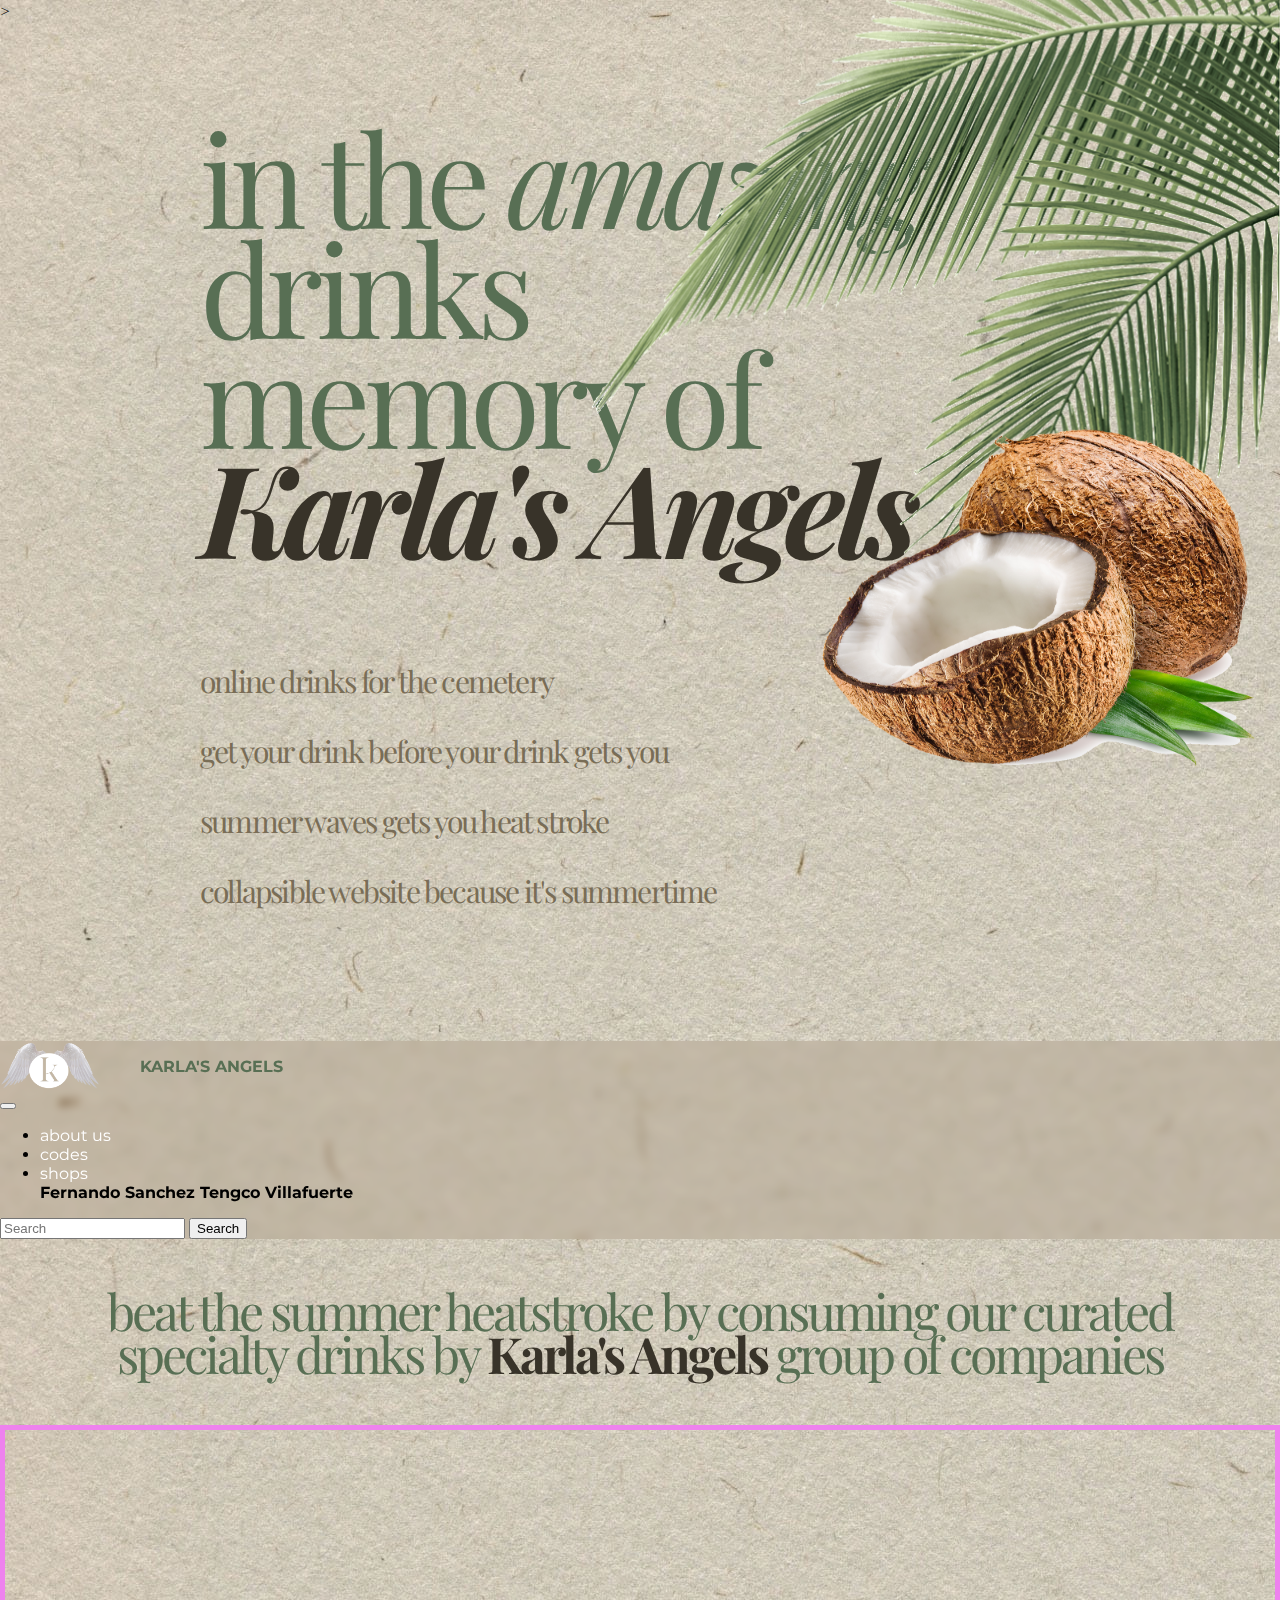
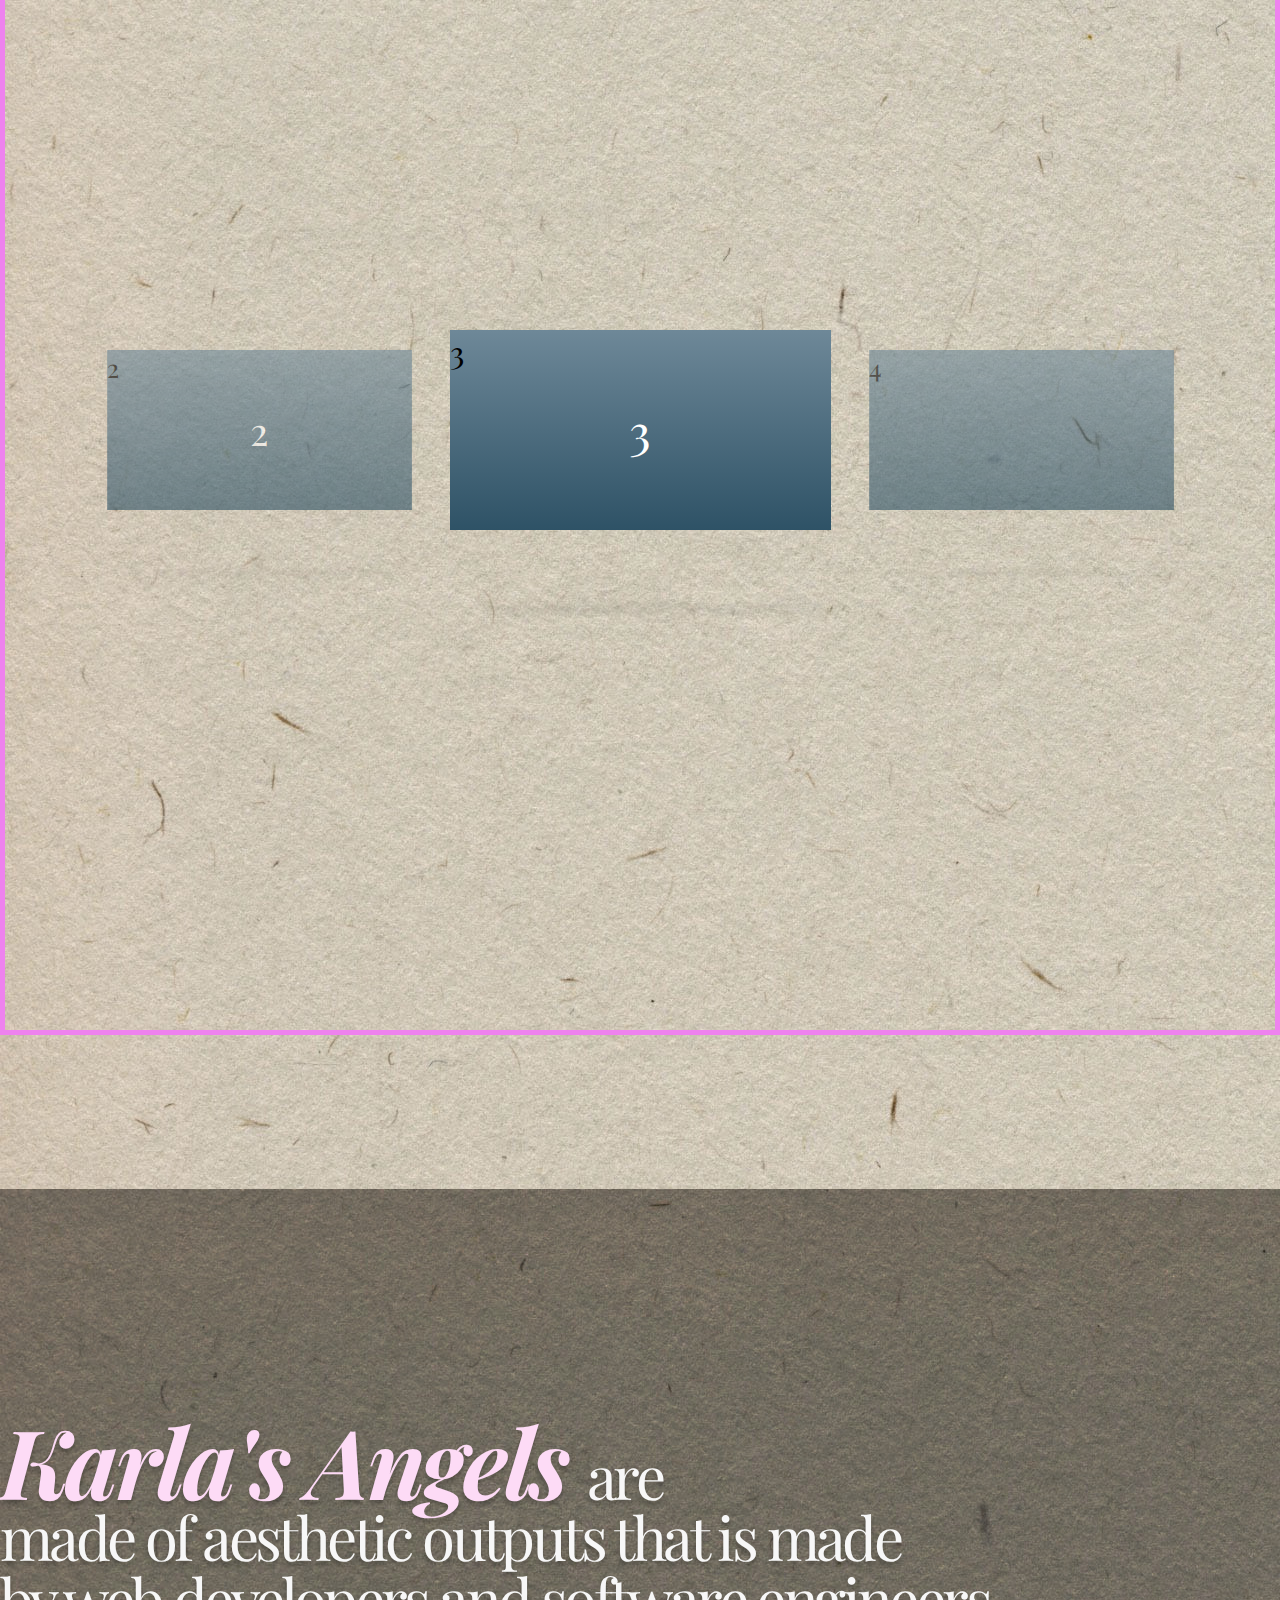
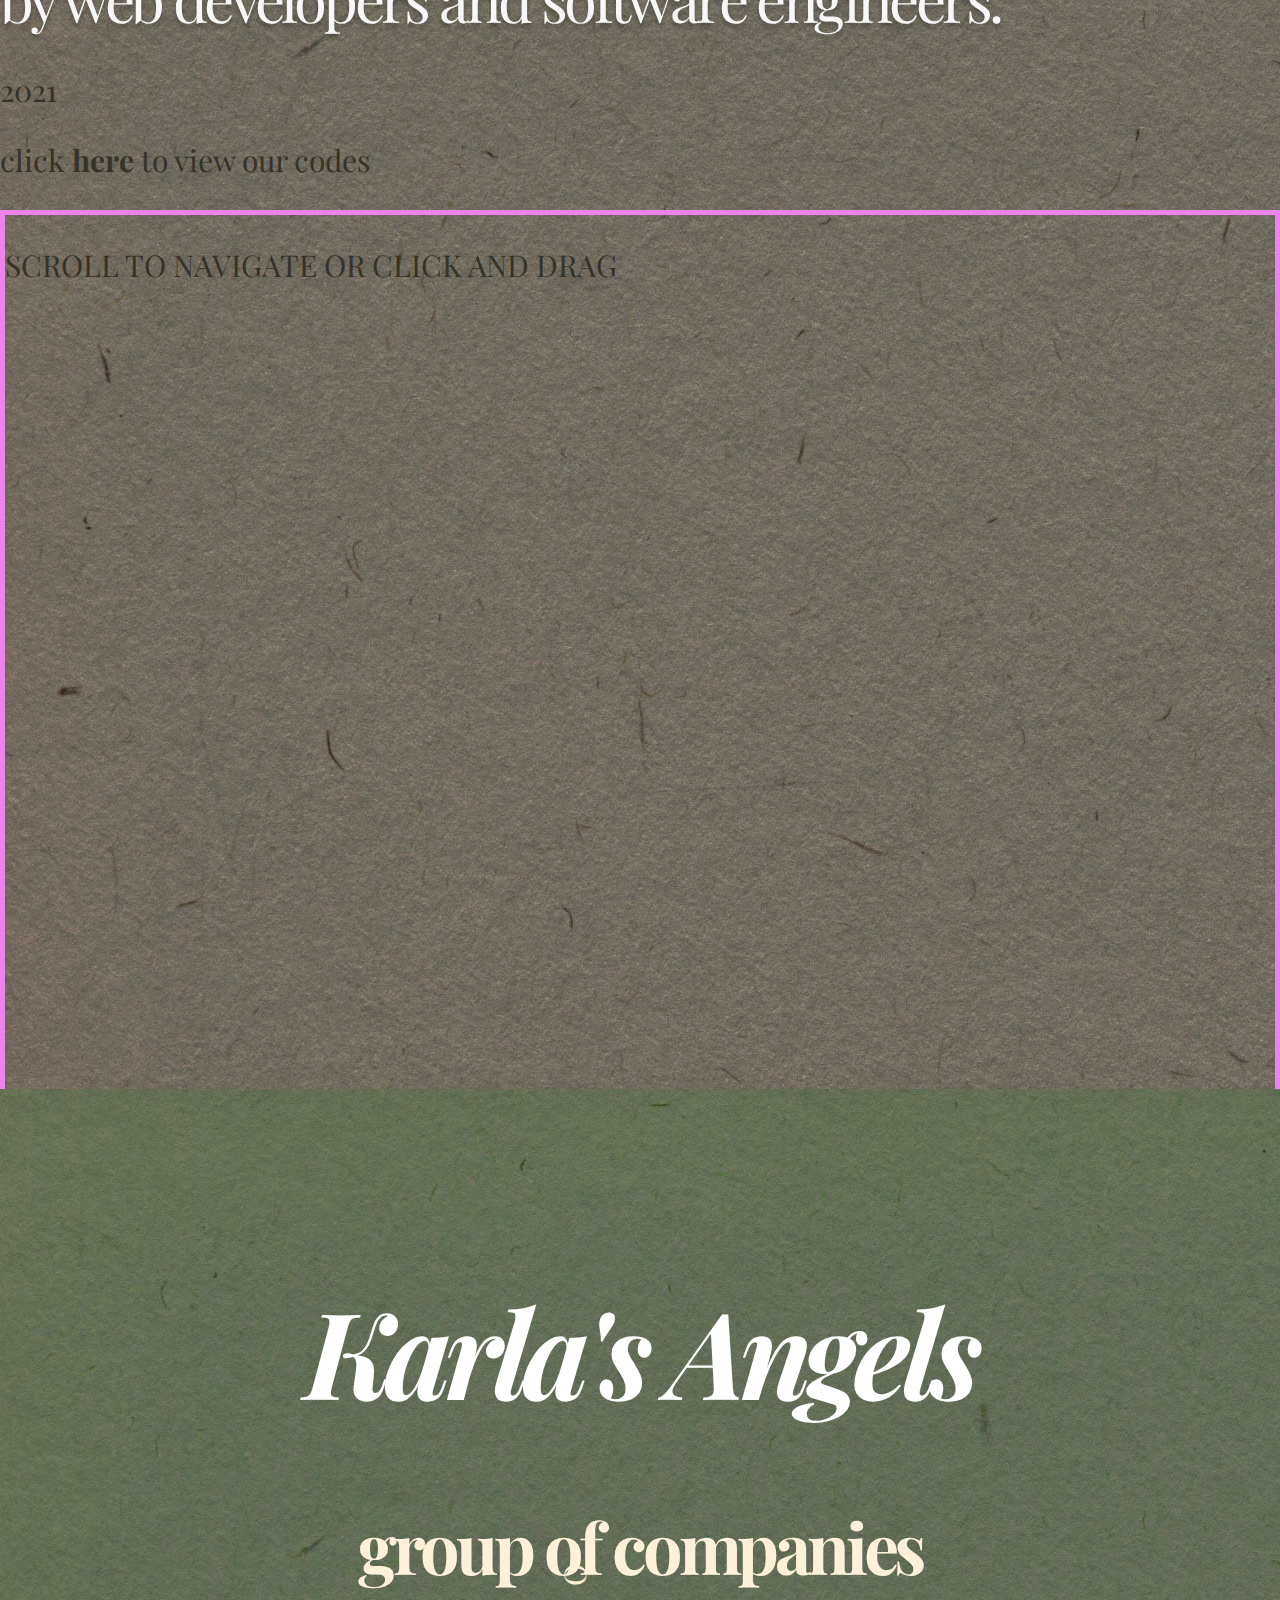
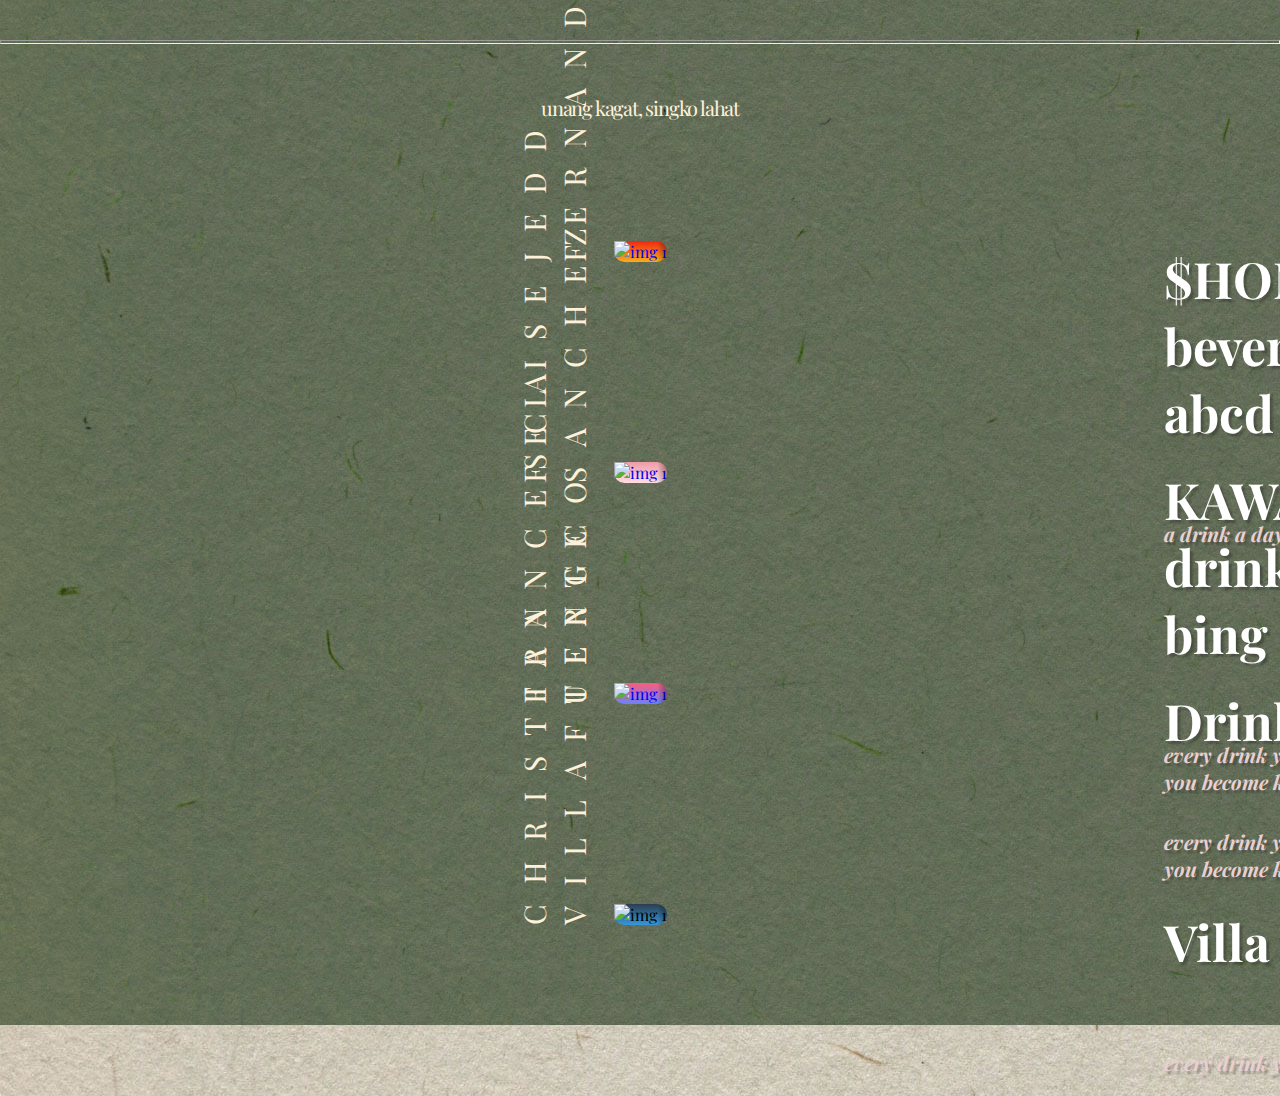
==== index.html @ 697bef5c "changed index title" ====
<!DOCTYPE html>
<html>

<head>
    <title>Karla's Angels Home</title>

    <!-- bootstrap -->
    <link href="https://cdn.jsdelivr.net/npm/bootstrap@5.1.3/dist/css/bootstrap.min.css" rel="stylesheet" integrity="sha384-1BmE4kWBq78iYhFldvKuhfTAU6auU8tT94WrHftjDbrCEXSU1oBoqyl2QvZ6jIW3" crossorigin="anonymous">
    <script src="https://cdn.jsdelivr.net/npm/bootstrap@5.1.3/dist/js/bootstrap.bundle.min.js" integrity="sha384-ka7Sk0Gln4gmtz2MlQnikT1wXgYsOg+OMhuP+IlRH9sENBO0LRn5q+8nbTov4+1p" crossorigin="anonymous"></script>

    <!-- CSS only -->
    <link type="text/css" rel="stylesheet" href="./source-codes/global.css">
    <!-- TYPEFACE API -->

    <!-- arapey  -->
    <link rel="preconnect" href="https://fonts.googleapis.com">
    <link rel="preconnect" href="https://fonts.gstatic.com" crossorigin>
    <link href="https://fonts.googleapis.com/css2?family=Arapey&display=swap" rel="stylesheet">
    <!-- end of arapey front -->

    <!-- start of playfair  -->
    <link href="https://fonts.googleapis.com/css2?family=Playfair+Display:ital,wght@0,400;1,700&display=swap" rel="stylesheet">
    <link rel="preconnect" href="https://fonts.googleapis.com">
    <link rel="preconnect" href="https://fonts.gstatic.com" crossorigin>
    <link href="https://fonts.googleapis.com/css2?family=Playfair+Display&display=swap" rel="stylesheet">
    <!-- end of playfair  -->

    <!-- start montserrat -->
    <link rel="preconnect" href="https://fonts.googleapis.com">
    <link rel="preconnect" href="https://fonts.gstatic.com" crossorigin>
    <link href="https://fonts.googleapis.com/css2?family=Montserrat:wght@100;700&display=swap" rel="stylesheet">
    <!-- end of po montserrat -->

    <script src="https://code.jquery.com/jquery-1.9.1.min.js"></script>
    </script>

    ></script>
</head>

<body>


    <div class="divHeaderContainer">
        <!-- start of container1 -->
        <div class="divHeader">

            <div class="headerTextContainer">
                <h1 class="drinksTitle">in the <i>amazing</i> <br /> drinks memory of <br /> <span class="headerTop"><i>Karla&apos;s Angels</i></span></h1>
                <div class="headerText">
                    <!-- <p>2021</p> -->
                    <p>online drinks for the cemetery</p>
                    <p>get your drink before your drink gets you</p>
                    <p>summer waves gets you heat stroke</p>
                    <p>collapsible website because it&apos;s summertime</p>
                </div>
            </div>
            <div>
                <img class="leaves" src="/images/Leaves.png">
                <img class="coconut" src="/images/Coconut.png">
            </div>
            <!-- <div class="headerText">
          <p>2021</p>
          <p>online drinks for the cemetery</p>
          <p>get your drink before your drink gets you</p>
          <p>summer waves gets you heat stroke</p>
          <p>collapsible website because it's summertime</p>
        </div> -->
        </div>
        <!-- <script src="/sourceCodes/index.js"></script> -->
    </div>
    <!-- end of container1 -->

    <!-- START navigation bar -->
    <!-- <div class="navBar">
      <span >
        <img class="imageHeader" src="/images/final-logo.png"></img>
      </span>
        <ul>
          <li><a><strong>KARLA&apos;S ANGELS</strong></a></li>
          <li><a>about us</a></li>
          <li><a>codes</a></li>
          <li><a>shops</a></li>
        </ul>
    </div> -->
    <!-- end of nav bar -->


    <!-- BOOTSTRAP NAV BAR -->

    <nav class="navbar navbar-expand-lg sticky text-primary px-5">
        <div class="container">
            <a class="navbar-brand fontBold" href="#home">
                <img width="100px" height="50px" alt="Responsive image" src="./images/final-logo.png" />
                <span class="currentNavItem">KARLA&apos;S ANGELS</span>
            </a>
            <button class="navbar-toggler" type="button" data-bs-toggle="collapse" data-bs-target="#navbarColor03" aria-controls="navbarColor03" aria-expanded="false" aria-label="Toggle navigation">
      <span class="navbar-toggler-icon"></span>
    </button>

            <div class="collapse navbar-collapse" id="navbarColor03">
                <ul class="navbar-nav me-auto">
                    <li class="nav-item">
                        <a class="nav-link" href="/source-codes/about.html" target="_blank">
            about us
          </a>
                    </li>
                    <li class="nav-item">
                        <a class="nav-link" href="/source-codes/codes.html" target="_blank">
            codes
          </a>
                    </li>
                    <!-- <li class="nav-item">
          <a class="nav-link" href="#codes">shop</a>
        </li> -->
                    <li class="nav-item dropdown">
                        <a class="nav-link dropdown-toggle" data-bs-toggle="dropdown" role="button" aria-haspopup="true" aria-expanded="false">
              shops
          </a>
                        <div class="dropdown-menu">
                            <a class="dropdown-item" href="#MP07-fernando">
              Fernando
            </a>
                            <a class="dropdown-item" href="#MP07-sanchez">
              Sanchez
            </a>
                            <a class="dropdown-item" href="#MP07-tengco">
              Tengco
            </a>
                            <a class="dropdown-item" href="#MP07-villafuerte">
              Villafuerte
            </a>
                    </li>
                </ul>
                <form class="d-flex">
                    <input class="form-control me-sm-2" type="text" placeholder="Search">
                    <button class="btn btn-secondary my-2 my-sm-0" type="submit">Search</button>
                </form>
                </div>
            </div>
    </nav>


    <!-- END OF BOOTSTRAP -->

    <!-- start of 2nd container -->
    <div class="cardDrinkContainer">
        <span class="cardDrinkContainerText m-5">
      <p>
        beat the summer heatstroke by consuming our curated <br/> specialty drinks by
        <span class="headerTop">Karla&apos;s Angels</span> group of companies
        </p>
        </span>



        <div class="cardDrinkOuter">
            <div class="cardDrink">

                <!-- start of card 1 -->
                <div class="cardDrinkHolder">1</div>
                <!-- start of card 2 -->
                <div class="cardDrinkHolder"> 2</div>
                <!-- start of card 3 -->
                <div class="cardDrinkHolder"> 3</div>
                <!-- start of card 4 -->
                <div class="cardDrinkHolder">4</div>
                <!-- start of card 5 -->
                <div class="cardDrinkHolder">5</div>

            </div>
        </div>

    </div>
    <script>
        $num = $(".cardDrinkHolder").length;
        $even = $num / 2;
        $odd = ($num + 1) / 2;
        $initial = 0;
        if ($num % 2 == 0) {
            $(".cardDrinkHolder:nth-child(" + $even + ")").addClass("active");
            $(".cardDrinkHolder:nth-child(" + $even + ")")
                .prev()
                .addClass("prev");
            $(".cardDrinkHolder:nth-child(" + $even + ")")
                .next()
                .addClass("next");
        } else {
            $(".cardDrinkHolder:nth-child(" + $odd + ")").addClass("active");
            $(".cardDrinkHolder:nth-child(" + $odd + ")")
                .prev()
                .addClass("prev");
            $(".cardDrinkHolder:nth-child(" + $odd + ")")
                .next()
                .addClass("next");
        }

        $(".cardDrinkHolder").click(function() {


            $slide = window.innerWidth * .25;

            if ($(this).hasClass("next")) {
                $(".cardDrink").addClass("transition")
                $(".cardDrink")
                    .stop(false, true)
                    .css('transform', 'translateX(' + "-=" + 30 + '%')
                    // $(".cardDrink").removeClass("transition")
                    // $(".cardDrink").css('transform','translateX(0px)')
                    // .animate({ left: "-=" + "30%" });
            } else if ($(this).hasClass("prev")) {
                $(".cardDrink")
                    .stop(false, true)
                    .css('transform', 'translateX(' + "+=" + 30 + '%')
                    // .animate({ left: "+=" + "30%" });
            }

            $(this).removeClass("prev next");
            $(this).siblings().removeClass("prev active next");

            $(this).addClass("active");
            // $(this).prev().prev().addClass("excluded");
            $(this).prev().addClass("prev");
            // $(this).prev().removeClass("excluded")
            $(this).next().addClass("next");
            // $(this).next().removeClass("excluded");
            // $(this).next().next().addClass("excluded");


        });

        // Keyboard nav
        $("html body").keydown(function(e) {
            if (e.keyCode == 37) {
                // left
                $(".active").prev().trigger("click");
            } else if (e.keyCode == 39) {
                // right
                $(".active").next().trigger("click");
            }
        });
    </script>
    <!-- end of 2nd container -->

    <!-- start of 3rd container -->
    <div class="cardCodeContainer">
        <div class="container" id="cardCodeContainerText">
            <h1><span class="cardCodeContainerTitle">Karla&apos;s Angels </span> are <br /> made of aesthetic outputs that is made <br/>by web developers and software engineers.</h1>
            <p>2021
                <p>
                    <span class="cardCodeContainerSubText">
          <p>click <span><a href="/source-codes/codePage.html" class="fontBold"> here </a><span> to view our codes</p>
          </span>
        </div>

        <div class="cardCode">
            <!-- start of 1 -->
            <div class="cardCodeHolder"></div>
            <!-- start of 2 -->
            <div class="cardCodeHolder"></div>
            <!-- start of 3 -->
            <div class="cardCodeHolder"></div>
            <!-- start of 4 -->
            <div class="cardCodeHolder"></div>
            <!-- start of 5 -->
            <div class="cardCodeHolder"></div>
            <!-- start of 6 -->
            <div class="cardCodeHolder"></div>
            <!-- start of 7 -->
            <div class="cardCodeHolder"></div>

            <p>SCROLL TO NAVIGATE OR CLICK AND DRAG
            </p>

        </div>


    </div>
    <!-- end of 3rd container -->

    <!-- start of 4th container -->
    <div class="shopCardContainer">
        <!-- start of card header -->
        <div class="shopCardHeader">

            <span class="shopCardHeaderText">

          <h1>Karla&apos;s Angels</h1>
          <h2>group of companies</h2>
        </span>
            <!-- line -->
            <hr class="shopCardHeaderHR" />
            <p> unang kagat, singko lahat</p>
        </div>
        <!-- end of card header -->
        <div class="shopCards">
            <!-- start of card 1 -->
            <div class="shopCardHolder" id="MP07-fernando">
                <div class="shopCardHolderContent">
                    <div class="shopCardHolderTextRight">
                        <span>
                  $HON&apos;s <br>
                  beverages <br>
                  abcd
                </span>
                        <hr>
                        <p class="shopCardHolderSubText">a drink a day, keeps singko away</p>
                    </div>
                    <div class="shopCardHolderTextLeft">
                        <span>JEDD</span>
                        <span>FERNANDO</span>
                    </div>
                    <a href="/source-codes/machine-problems/FERNANDO-MP07/Main.html" target="_blank">
                        <div class="shopCardImageGradientOverlay"></div>
                        <div class="shopCardImageBackground jeddGradient"></div>
                        <!-- changeable pics per refresh -->
                        <img src="https://avatars.dicebear.com/api/micah/5864144303.svg" height="600" width="600" alt="img 1">
                    </a>
                </div>
            </div>
            <!-- end of card 1 -->
            <!-- start of card 2 -->
            <div class="shopCardHolder" id="MP07-sanchez">
                <div class="shopCardHolderContent">
                    <div class="shopCardHolderTextRight">
                        <span>
                  KAWAII uwu <br>
                  drink shop <br>
                  bing bong
                </span>
                        <hr>
                        <p class="shopCardHolderSubText">every drink you buy, <br /> you become kawaii</p>
                    </div>
                    <div class="shopCardHolderTextLeft">
                        <span>FELISE</span>
                        <span>SANCHEZ</span>
                    </div>
                    <a href="/source-codes/machine-problems/SANCHEZ-MP07" target="_blank">
                        <div class="shopCardImageGradientOverlay"></div>
                        <div class="shopCardImageBackground lizGradient"></div>
                        <img src="https://avatars.dicebear.com/api/micah/2393277977.svg" height="600" width="600" alt="img 1">
                    </a>
                </div>
            </div>
            <!-- end of card 2 -->
            <!-- start of card 3 -->
            <div class="shopCardHolder" id="MP07-tengco">
                <div class="shopCardHolderContent">
                    <div class="shopCardHolderTextRight">
                        <span>
                  Drinkable
                </span>
                        <hr>
                        <p class="shopCardHolderSubText">every drink you buy, <br/> you become kawaii</p>
                    </div>
                    <div class="shopCardHolderTextLeft">
                        <span>FRANCESCA</span>
                        <span>TENGCO</span>
                    </div>
                    <a href="/source-codes/machine-problems/TENGCO-MP07/Home.html" target="_blank">
                        <div class="shopCardImageGradientOverlay"></div>
                        <div class="shopCardImageBackground francescaGradient"></div>
                        <img src="https://avatars.dicebear.com/api/micah/2881014372.svg" height="600" width="600" alt="img 1">
                    </a>
                    </a>
                </div>
            </div>
            <!-- end of card 3 -->
            <!-- start of card 4 -->
            <div class="shopCardHolder" id="MP07-villafuerte">
                <div class="shopCardHolderContent">
                    <div class="shopCardHolderTextRight">
                        <span>
                  Villa Fuerte
                </span>
                        <hr>
                        <p class="shopCardHolderSubText">every drink you buy, you become kawaii</p>
                    </div>
                    <div class="shopCardHolderTextLeft">
                        <span>CHRISTIAN</span>
                        <span>VILLAFUERTE</span>
                    </div>
                    <div class="shopCardImageGradientOverlay"></div>
                    <div class="shopCardImageBackground christianGradient"></div>
                    <img src="https://avatars.dicebear.com/api/micah/8399827362.svg" height="600" width="600" alt="img 1">
                </div>
            </div>
            <!-- end of card 4 -->
        </div>
        <!-- end of 4th container -->
    </div>

    <!-- <div>
      testtestetstetstestetst 
      Lorem ipsum dolor sit amet consectetur adipisicing elit. Rerum maxime iste id assumenda non perferendis sapiente. Expedita corrupti maxime autem nesciunt soluta, iusto, dolorem voluptatem modi, impedit aspernatur eum rem.
      <br/>
      <br/>
      <br/>
      <br/>
      <br/>
      <br/>
      <br/>
      <br/>
      <br/>
      <br/>
      <br/>
      <br/>
      <br/>
      <br/>
      <br/>
      <br/>
      <br/>
      <br/>
      <br/>
      <br/>
      <br/>
      <br/>
      <br/>
      <br/>
      <br/>
      <br/>
      <br/>
      <br/>
      <br/>
      <br/>
      <br/>
      <br/>
      <br/>
      <br/>
      <br/>
      <br/>
      <br/>
      <br/>
    Lorem ipsum dolor sit, amet consectetur adipisicing elit. Obcaecati sunt necessitatibus, eum earum voluptatem enim facere quas velit maiores, aperiam sapiente non asperiores atque! Numquam velit aut quod excepturi consequuntur!
    </div> -->



</body>

</html>
---- source-codes/global.css ----
/*  use these colors instead */
:root {
  --pastel-rose: #e9cfcf;
  --off-white: #fef1d9;
  --olive-green-50: #c9d1c8;
  --olive-green-100: #94a591;
  --olive-green-200: #586f54;
  --warm-brown-100: #9d8d70;
  --warm-brown-200: #796d56;
  --warm-brown-900: #383329;
  --text-default: #1f1f1f;
}

.fontBold {
  font-weight: bolder;
}

.divHeader {
  font-family: "Playfair Display";
  /* display: grid;
  grid-template-columns: 1fr 700px;
  margin: 0px;
  /* padding-left: 200px;  */
  width: 100%;
  display: grid;
  grid-template-columns: 1.5fr 0.5fr;
  /* grid-template-rows: 1.5fr 1fr 1fr; */
  gap: 0px 0px;
  justify-content: stretch;
}

.headerText {
  color: var(--warm-brown-200);
  margin: 100px 0px 0px 200px;
  font-size: 30px;
  letter-spacing: -0.06em;
}

h1 {
  font-weight: normal;
}

body {
  font-family: "Playfair Display", serif;
  background-image: url(../images/beigeGray.jpg);
  margin: 0px;
  overflow-x: hidden;
}

.headerTop {
  font-weight: bold;
  color: var(--warm-brown-900);
}

.leaves {
  /*position: ; */
  position: absolute;
  width: auto;
  height: 840px;
  margin: 0%;
  top: -80px;
  right: 0px;
  background-blend-mode: multiply;
}

.coconut {
  position: absolute;
  width: 500px;
  height: 400px;
  left: 800px;
  top: 400px;
}

.drinksTitle {
  /* position: absolute; */
  align-content: right;
  font-family: "Playfair Display";
  font-size: 128px;
  font-weight: thin !important;
  line-height: 86.5%;
  letter-spacing: -0.06em;
  color: var(--olive-green-200);
  margin-top: 100px;
  padding-left: 200px;
}

.divHeaderContainer {
  margin-bottom: 100px;
}

/* NAVIGATION BAR */
.navbar>ul {
  text-decoration: none;
  display: flex;
  justify-content: space-between;
  list-style-type: none;
  gap: 30px;
  margin-bottom: 200px;
  font-weight: normal;
  flex-direction: row;
}

.navbar {
  font-family: "Montserrat", sans-serif !important;
  font-weight: normal;
  position: sticky;
  top: 0px;
  z-index: 10;
  backdrop-filter: blur(4px);
}

.navbar::before {
  content: "";
  position: absolute;
  z-index: -10;
  top: 0;
  left: 0;
  right: 0;
  bottom: 0;
  background-color: #a08c74;
  opacity: 30%;
}

.navbar li {
  z-index: 100 !important;
  font-family: "Montserrat", sans-serif !important;
  font-weight: thin;
}

.navbar li a {
  color: white !important;
}

.navBarContent {
  z-index: 9999;
  text-decoration: none;
  display: flex;
  flex-direction: row;
  color: white !important;
  justify-content: space-between;
  list-style-type: none;
  gap: 30px;
  /* padding: 0% 500px; */
}

/* Dropdown text color */
.dropdown-menu .dropdown-item {
  font-weight: bold;
  color: black !important;
}

.dropdown-menu .dropdown-item:hover {
  background-color: var(--olive-green-100);
}

.container a {
  color: white;
}

/* Start of Main page card drinks css */

/* End of Main page card drinks css */

/* Start of Main page card code css */
.cardCodeContainer {
  background-image: url(../images/beigeDarkGray.jpg);
  height: auto;
}

.cardCodeContainer h1 {
  font-family: "Playfair Display";
  font-size: 60px;
  line-height: 103.5%;
  letter-spacing: -0.06em;
  color: #f7f7f7;
  text-shadow: 0px 4px 4px rgba(0, 0, 0, 0.25);
}

.cardCodeContainerTitle {
  font-style: italic;
  font-weight: 700;
  font-size: 96px;
  color: #fddbf6;
}

#cardCodeContainerText {
  padding-top: 200px;
}


.cardCodeContainer p {
  color: var(--warm-brown-900);
  font-size: 30px;
  text-decoration: none;
  text-align: left;
}

.cardCodeContainer {
  height: 1500px;
}

.cardCodeContainer a {
  color: inherit;
}

a:link {
  text-decoration: none;
}

a:visited {
  text-decoration: none;
}

a:hover {
  text-decoration: none;
}

a:active {
  text-decoration: none;
}

.cardCode {
  height: 900px;
  border: 5px solid violet;
  /* temporary */
}

/* (4th container) Start of Main page shop card css */
.shopCardContainer {
  background-image: url(../images/bgMossGreen.jpg);
  /* border: 5px solid violet; */
}

.shopCards {
  /* border: 5px solid violet; */
}

/* (4th container) End of Main page shop card css */
.shopCardContainer {
  padding-top: 100px;
}

.shopCardHeaderText h1 {
  font-family: "Playfair Display";
  font-style: italic;
  font-weight: 700;
  font-size: 120px;
  text-align: center;
  letter-spacing: -0.06em;
  color: white;
}

.shopCardHeaderText h2 {
  text-align: center;
  color: var(--off-white);
  font-size: 70px;
  letter-spacing: -0.06em;
  line-height: 103.5%;
}

.shopCardHeader p {
  text-align: center;
  color: var(--off-white);
  font-size: 20px;
  margin-top: 30px;
  letter-spacing: -0.06em;
}

/* EXPERIMENTS */
.cardDrinkContainer {
  /* border: 5px solid violet; */
  height: 1500px;
  /* temporary */
}

.cardDrinkContainerText {
  text-align: center;
  font-size: 50px;
  letter-spacing: -0.06em;
  color: var(--olive-green-200);
  line-height: 86.5%;
}

.cardDrinkOuter {
  border: 5px solid violet;
}

.cardDrink {
  display: flex;
  align-items: center;
  justify-content: center;
  position: relative;
  font-size: 2em;
  /* temporary */
  /* temporary */
  position: relative;
  width: 100%;
  height: 1200px;
}

.cardDrink .cardDrinkHolder {
  flex: 0 0 30%;
  height: 200px;
  width: 200px;
  position: relative;
  z-index: 1;
  -webkit-transform: scale(0.6) translateY(-2rem);
  transform: scale(0.6) translateY(-2rem);
  opacity: 0;
  cursor: pointer;
  pointer-events: none;
  background: #2e5266;
  background: linear-gradient(to top, #2e5266, #6e8898);
  transition: 1s;
}

.cardDrink .cardDrinkHolder:after {
  content: "";
  position: absolute;
  height: 2px;
  width: 100%;
  border-radius: 100%;
  background-color: rgba(0, 0, 0, 0.3);
  bottom: -5rem;
  -webkit-filter: blur(4px);
  filter: blur(4px);
}

.cardDrink .cardDrinkHolder.active {
  z-index: 3;
  -webkit-transform: scale(1) translateY(0) translateX(0);
  transform: scale(1) translateY(0) translateX(0);
  opacity: 1;
  pointer-events: auto;
  transition: 1s;
}

.transition {
  transition: 0.7s;
}

.cardDrink .cardDrinkHolder.prev,
.cardDrink .cardDrinkHolder.next {
  z-index: 2;
  -webkit-transform: scale(0.8) translateY(0) translateX(0);
  transform: scale(0.8) translateY(0) translateX(0);
  opacity: 0.6;
  pointer-events: auto;
  transition: 1s;
}

.cardDrink .cardDrinkHolder:nth-child(0):before {
  content: "0";
  position: absolute;
  top: 50%;
  left: 50%;
  -webkit-transform: translateX(-50%) translateY(-50%);
  transform: translateX(-50%) translateY(-50%);
  font-size: 3rem;
  font-weight: 300;
  color: #fff;
}

.cardDrink .cardDrinkHolder:nth-child(1):before {
  content: "1";
  position: absolute;
  top: 50%;
  left: 50%;
  -webkit-transform: translateX(-50%) translateY(-50%);
  transform: translateX(-50%) translateY(-50%);
  font-size: 3rem;
  font-weight: 300;
  color: #fff;
}

.cardDrink .cardDrinkHolder:nth-child(2):before {
  content: "2";
  position: absolute;
  top: 50%;
  left: 50%;
  -webkit-transform: translateX(-50%) translateY(-50%);
  transform: translateX(-50%) translateY(-50%);
  font-size: 3rem;
  font-weight: 300;
  color: #fff;
}

.cardDrink .cardDrinkHolder:nth-child(3):before {
  content: "3";
  position: absolute;
  top: 50%;
  left: 50%;
  -webkit-transform: translateX(-50%) translateY(-50%);
  transform: translateX(-50%) translateY(-50%);
  font-size: 3rem;
  font-weight: 300;
  color: #fff;
}


.shopCardHeaderHR {
  height: 2px;
  color: var(--off-white);
  opacity: 100%;
  margin: 50px 0;
}

.shopCardHolder {
  display: flex;
  justify-content: center;
  align-items: center;
  padding: 100px 0;
}

.shopCardHolder img {
  z-index: 100;
}

.shopCardHolderContent {
  position: relative;
}

.shopCardHolderContent img {
  position: relative;
  z-index: 7;
}

.shopCardHolderTextLeft {
  /* placement */
  position: absolute;
  left: -100px;
  bottom: -80px;

  transform-origin: 0 0;
  transform: rotate(-90deg);
  color: var(--off-white);
  letter-spacing: 20px;
  display: flex;
  flex-direction: column;
  justify-content: start;
  font-size: 30px;
}

.shopCardHolderTextRight {
  position: absolute;
  top: 20%;
  left: 550px;
  width: 500px;
  display: flex;
  font-weight: bold;
  flex-direction: column;
  color: white;
  text-shadow: 3px 3px 2px rgba(0, 0, 0, 0.25);
  font-size: 50px;
  z-index: 9;
}

.shopCardHolderTextRight hr {
  height: 2px;
  width: 200px;
  box-shadow: 3px 3px 2px rgba(0, 0, 0, 0.25);
}

.shopCardHolderSubText {
  color: var(--pastel-rose);
  font-style: italic;
  font-size: 20px;
}

.shopCardImageGradientOverlay {
  position: absolute;
  content: '';
  z-index: 8;
  top: 0;
  left: 0;
  right: 0;
  bottom: 0;
  background: rgb(255, 255, 255);
  background: linear-gradient(90deg, rgba(255, 255, 255, 0) 82%, rgba(0, 0, 0, 0.3533788515406162) 100%);
  border-radius: 9999px;
}

.shopCardImageBackground {
  position: absolute;
  content: '';
  z-index: 5;
  top: 0;
  left: 0;
  right: 0;
  bottom: 0;
  border-radius: 9999px;
}

.jeddGradient {
  background: linear-gradient(#f12711, #f5af19);
}

.lizGradient {
  background: linear-gradient(#ee9ca7, #ffdde1);
}

.francescaGradient {
  background: linear-gradient(#FC5C7D, #6A82FB);
}

.christianGradient {
  background: linear-gradient(#2c3e50, #3498db);
}


/* Use when current nav item is opened / ACTIVE */
.currentNavItem {
  color: var(--olive-green-200);
  /* Kayo na bahala sa color */
}

.navbar-brand {
  display: flex;
  align-items: center;
  gap: 40px;
}
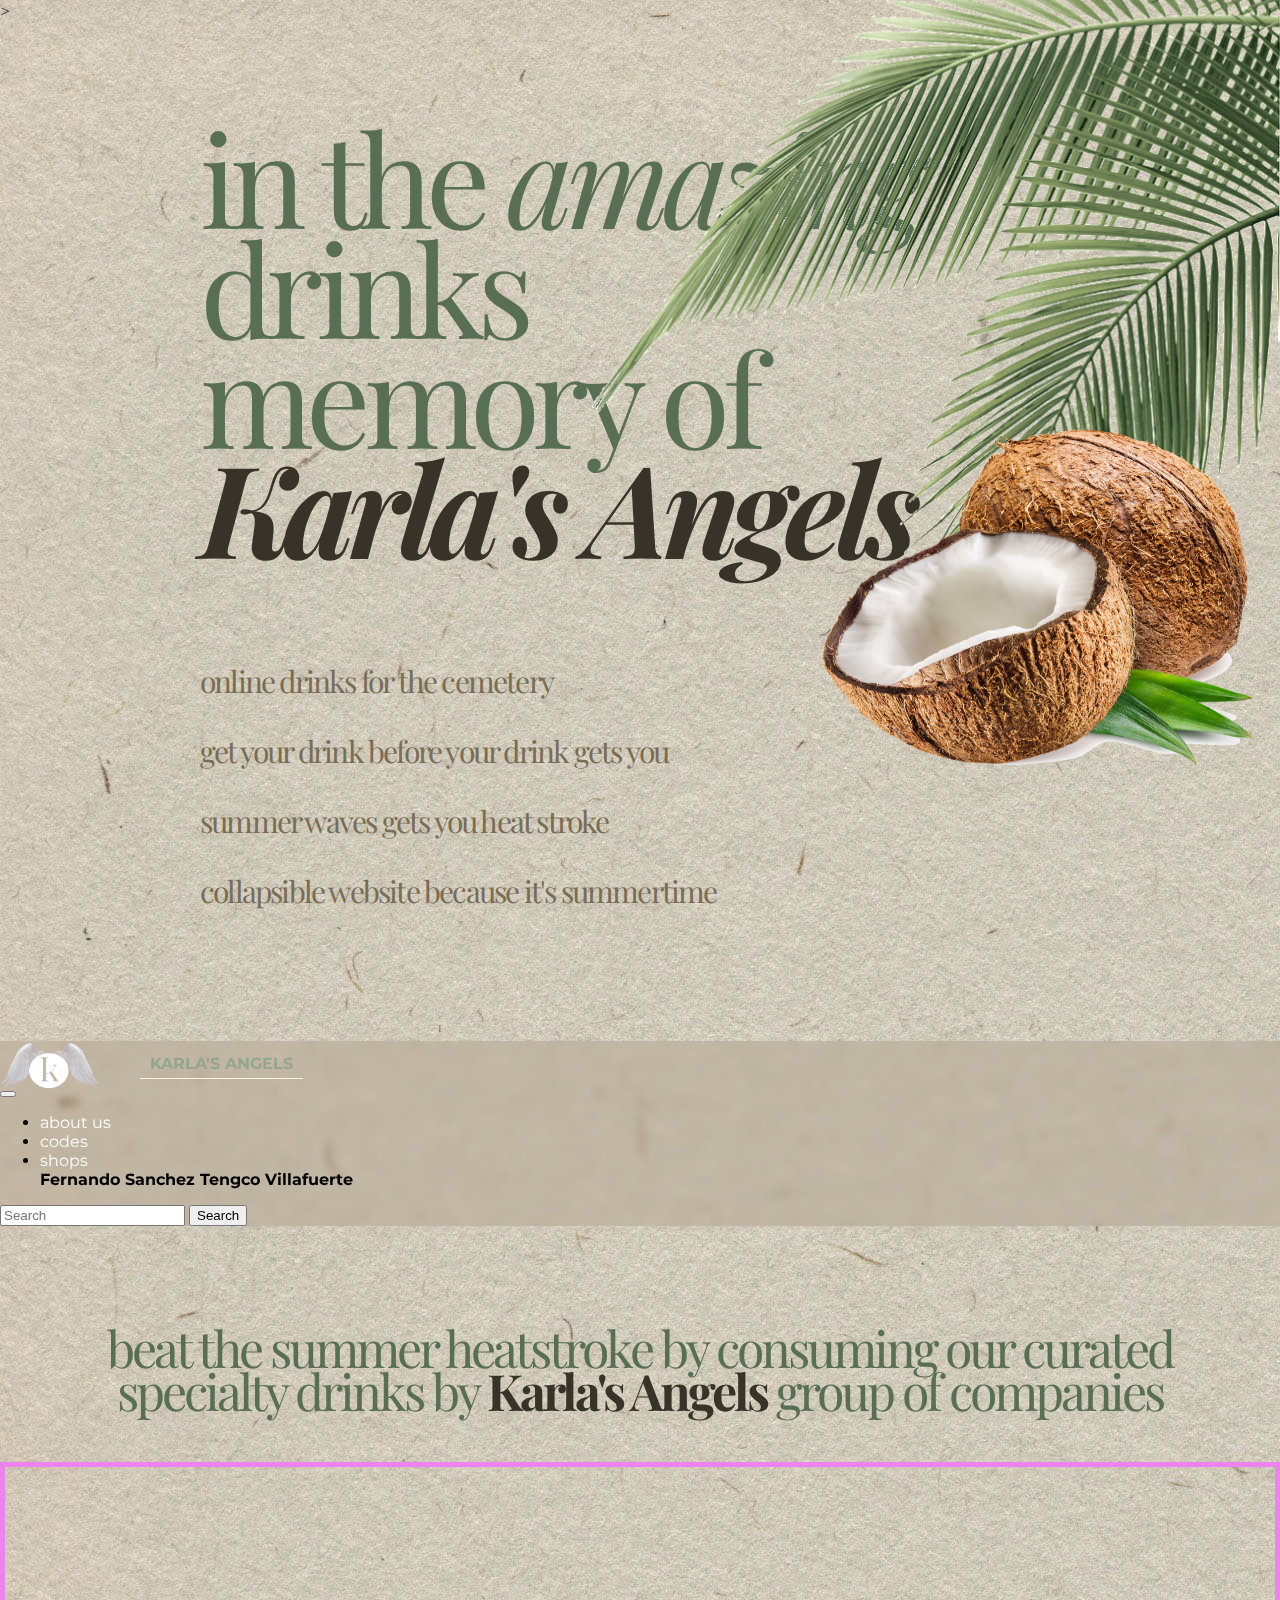
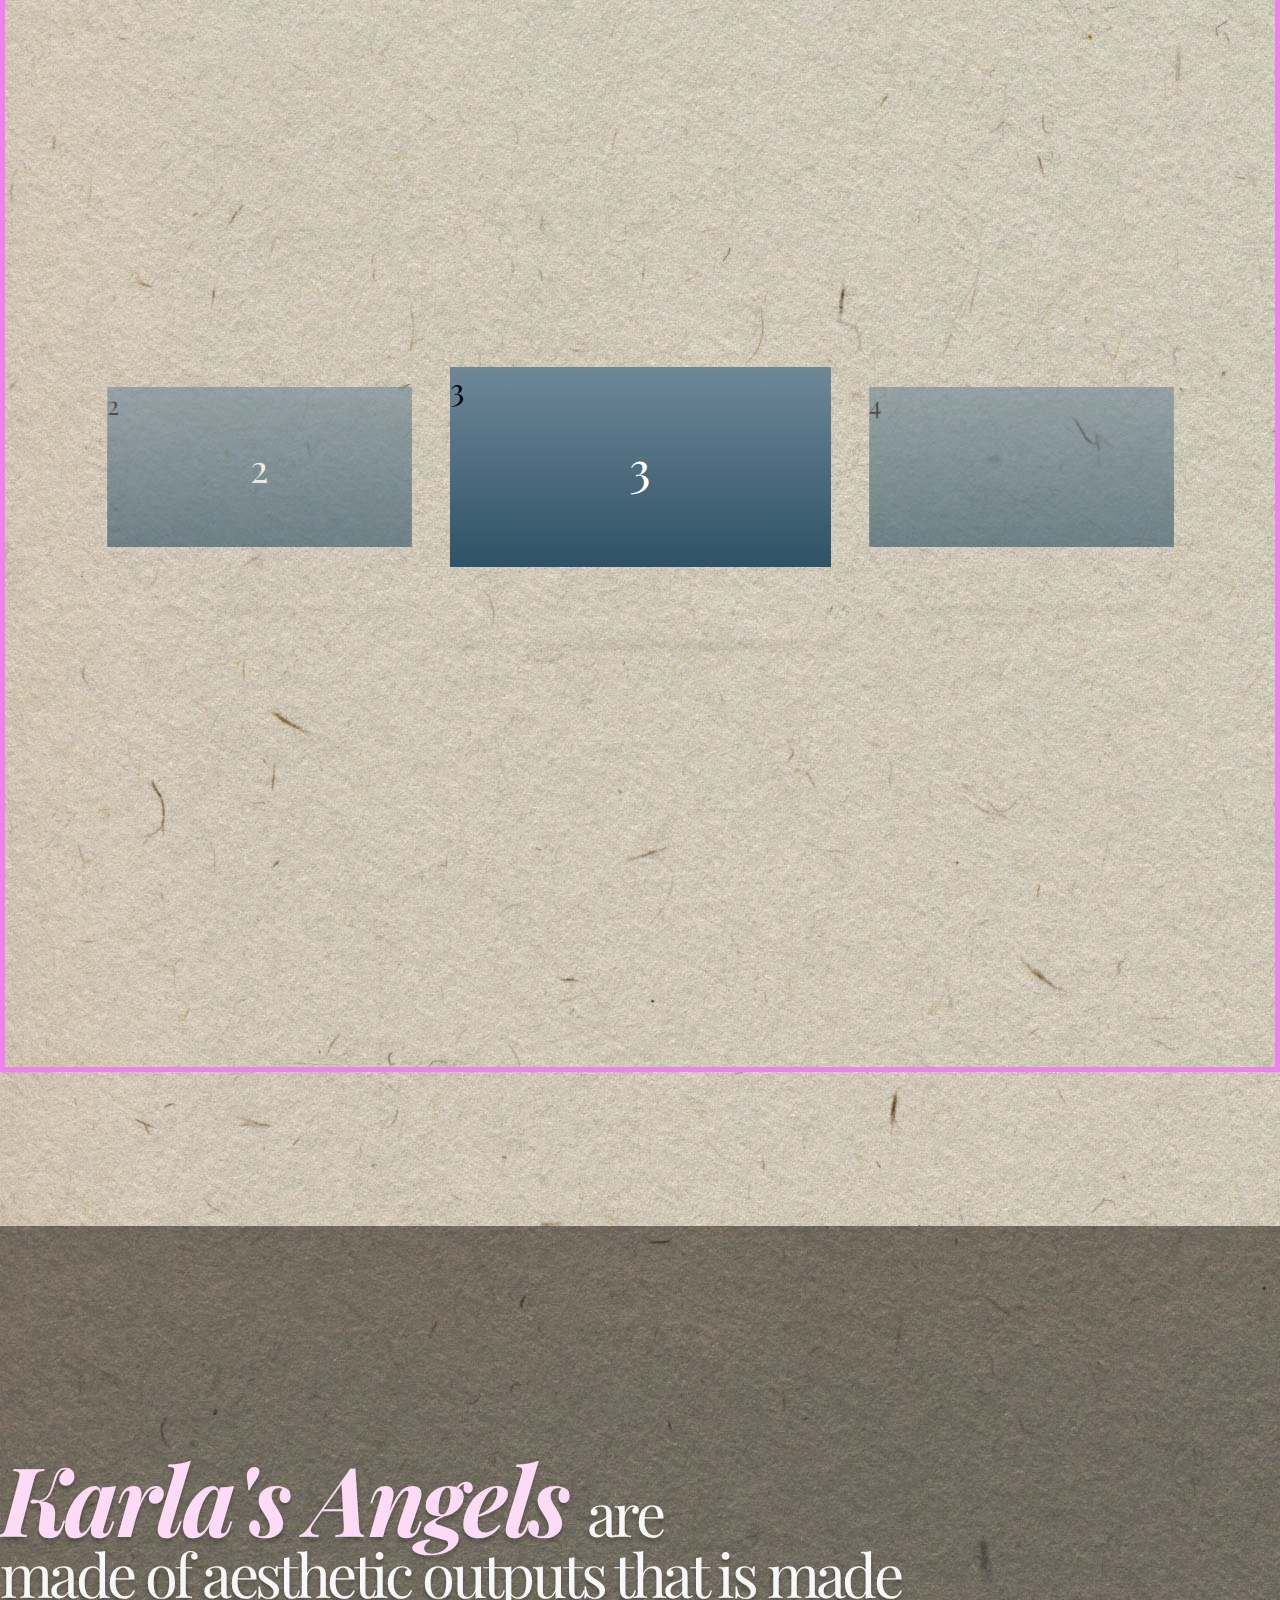
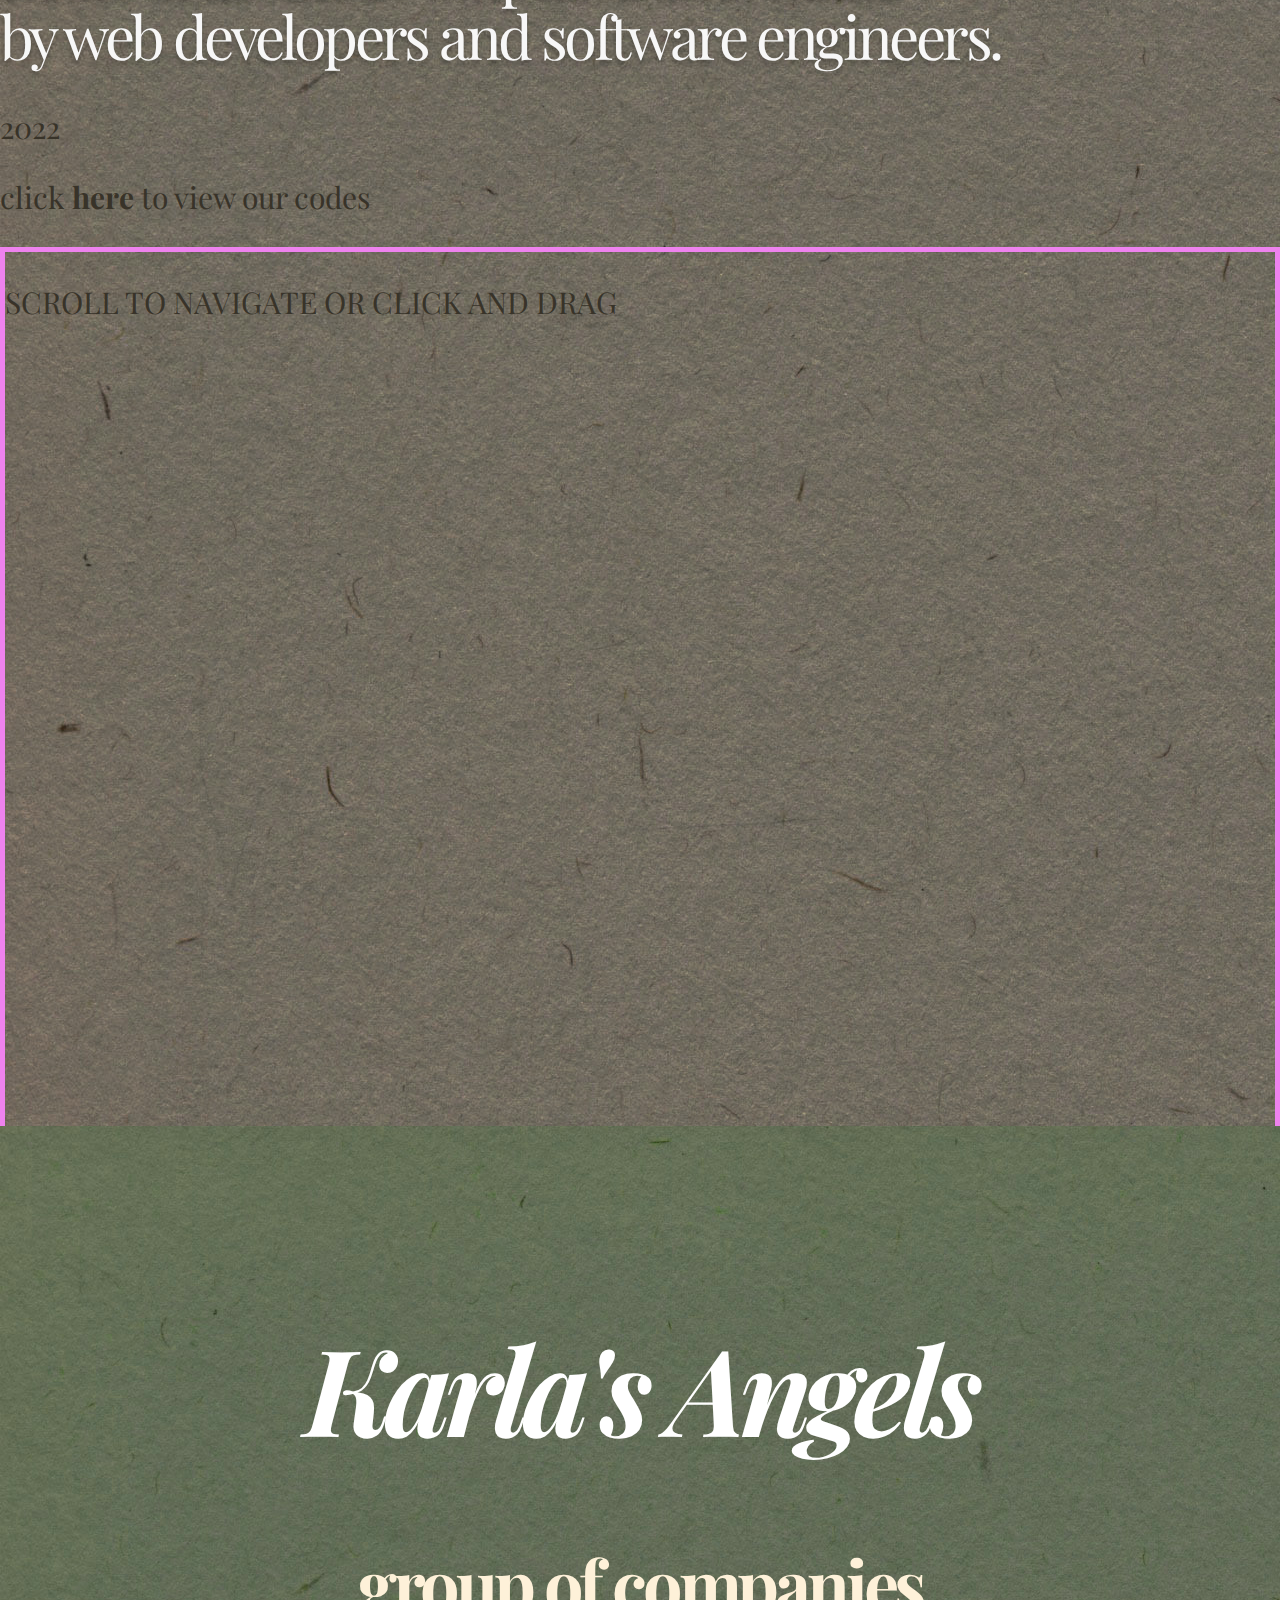
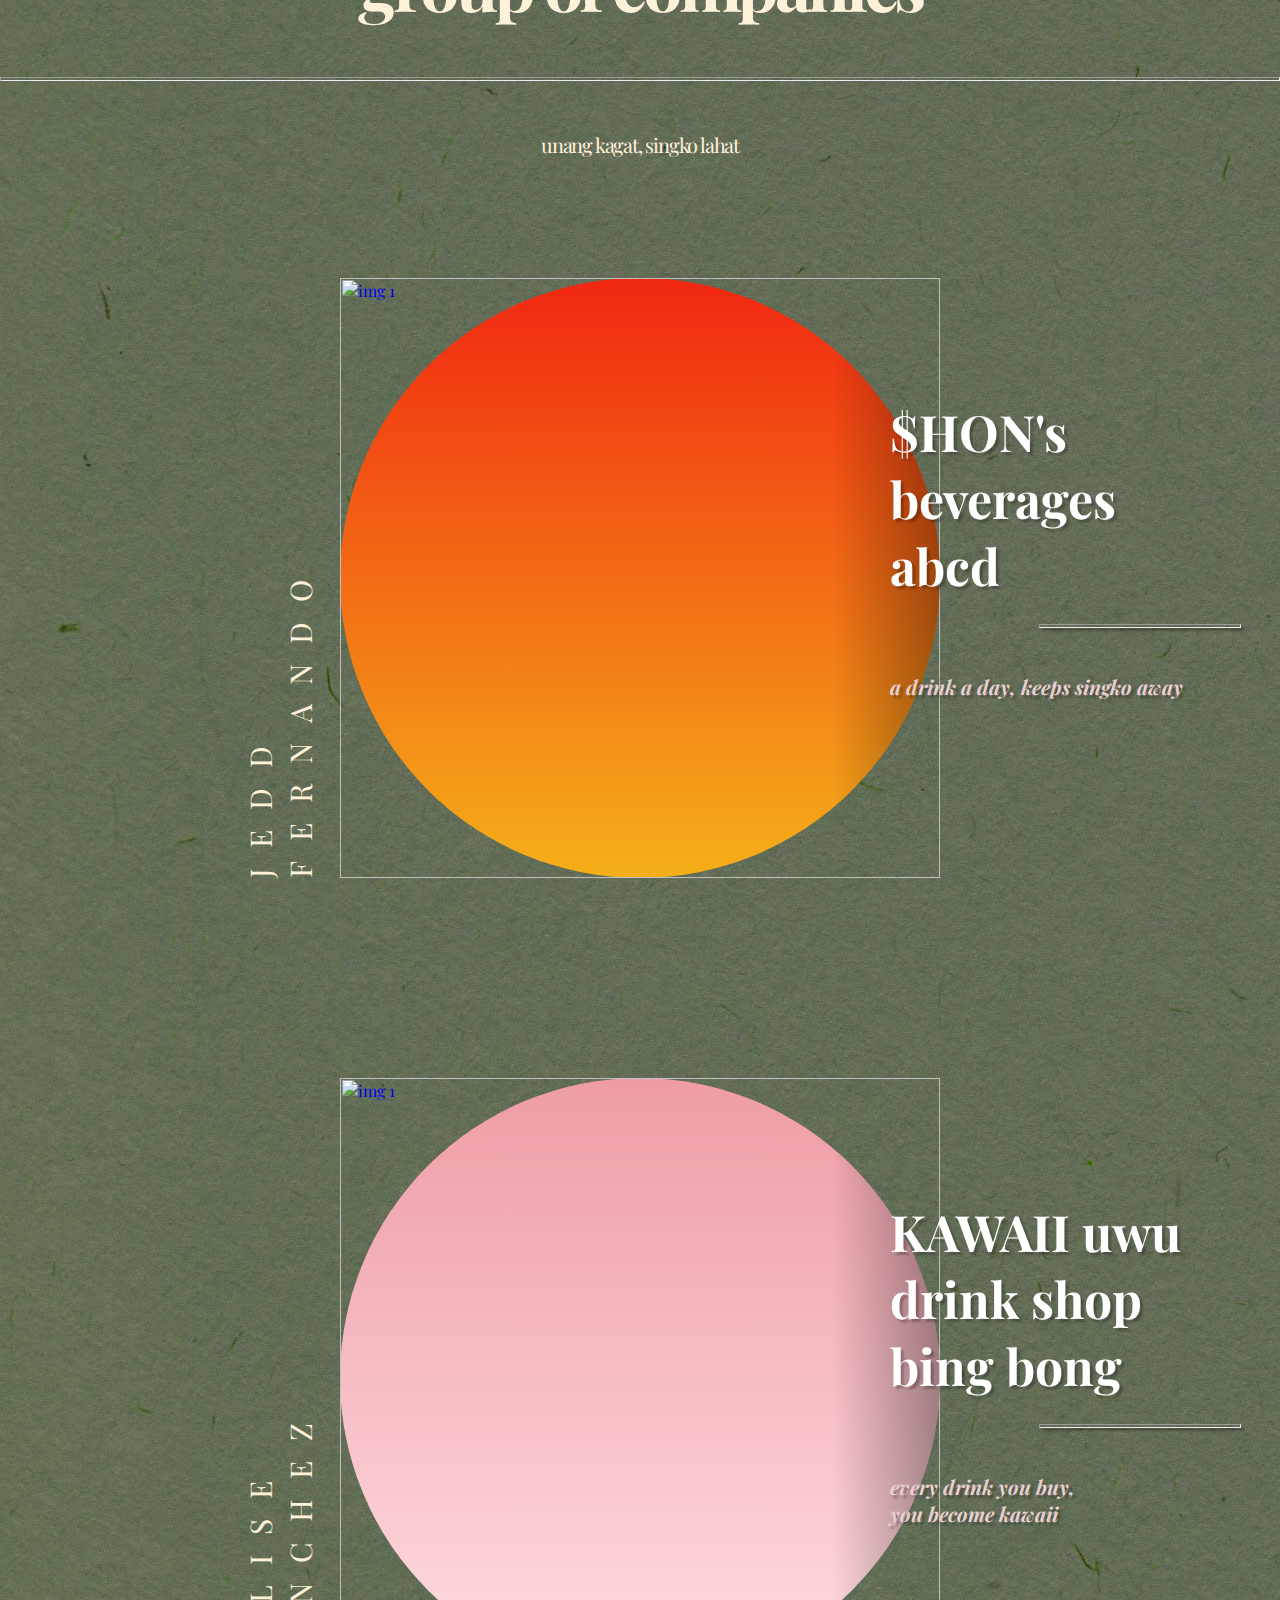
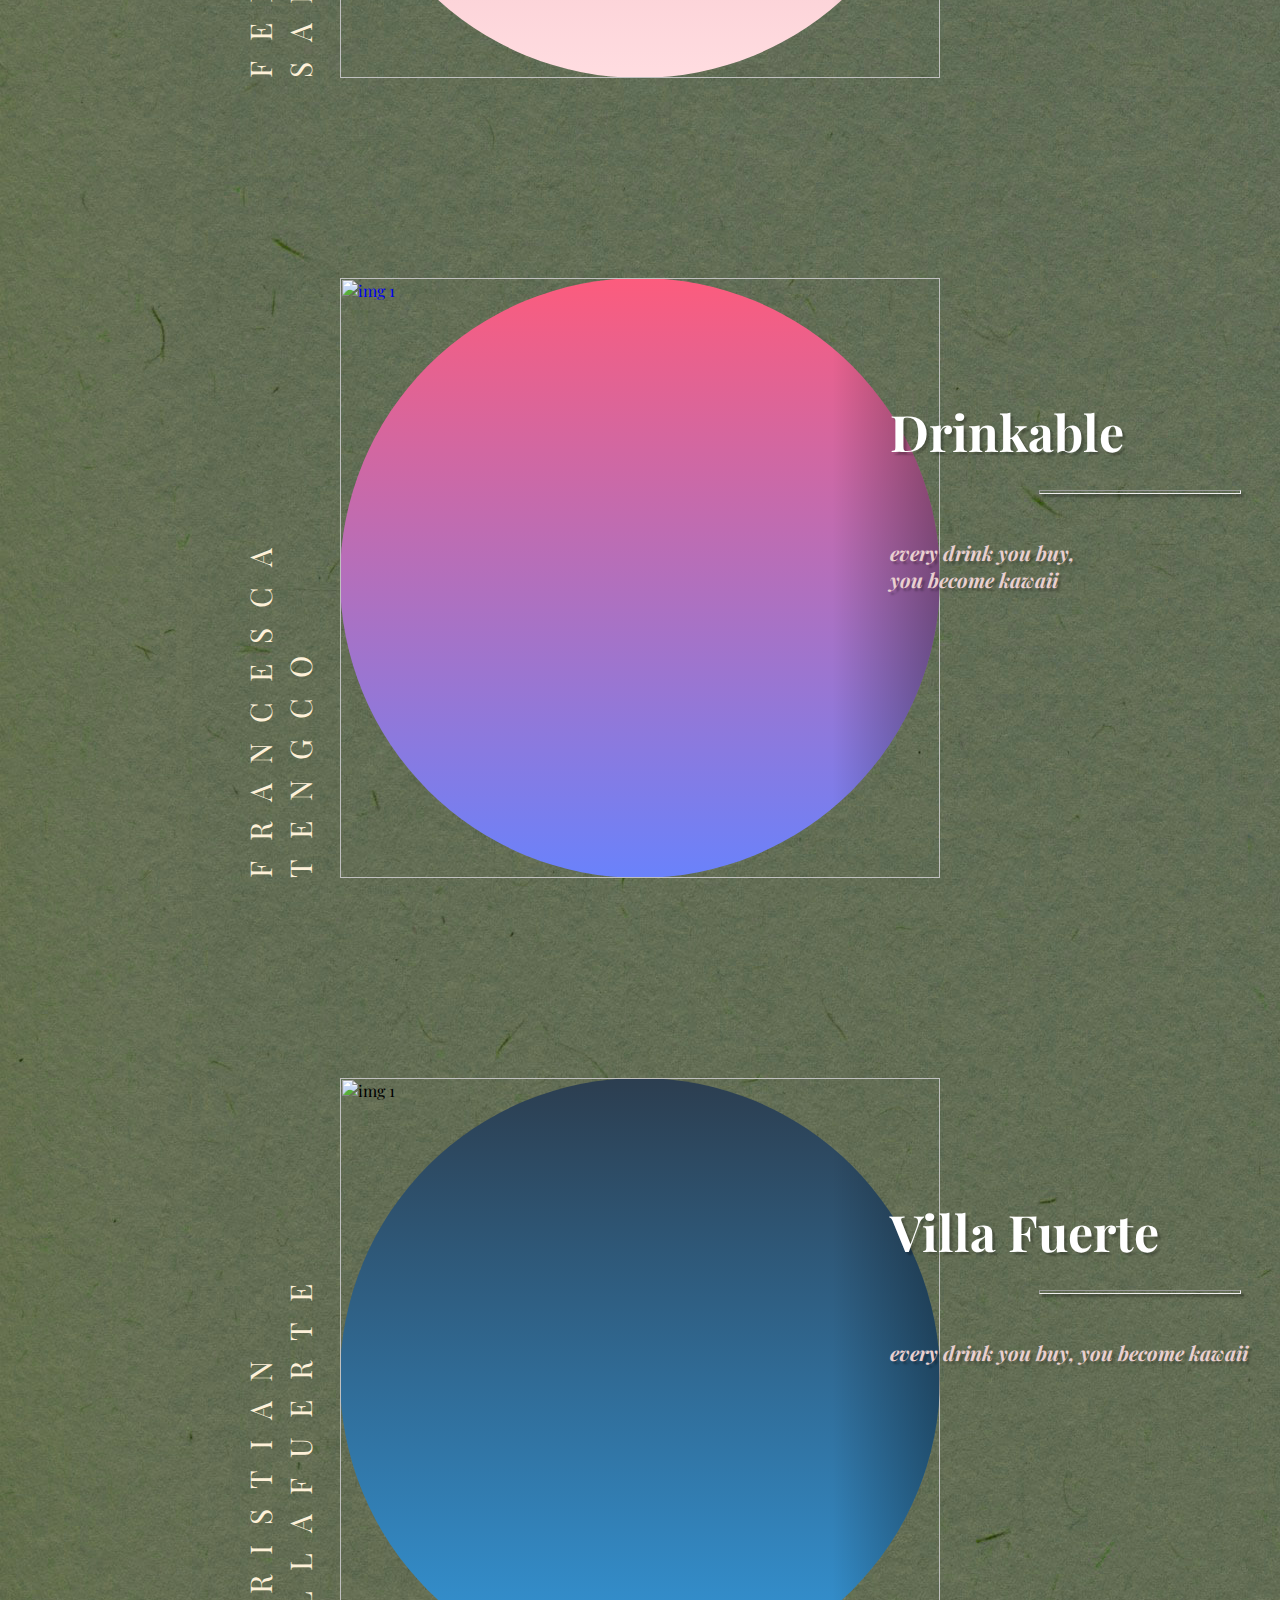
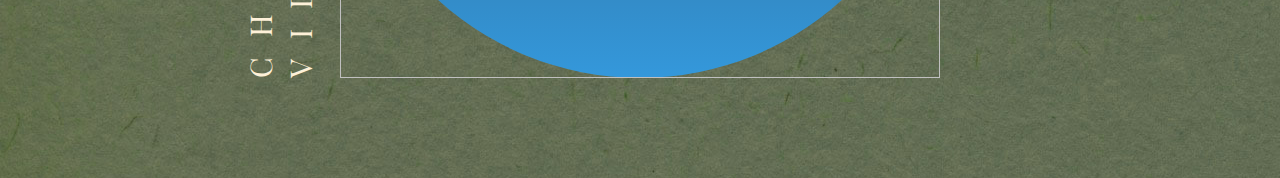
==== commit 77f4376d: "codes page 70% progress on front end" ====
--- a/index.html
+++ b/index.html
@@ -1,8 +1,7 @@
-<!DOCTYPE html>
 <html>
 
 <head>
-    <title>Karla's Angels Home</title>
+    <title>Karla&apos;s Angels Home</title>
 
     <!-- bootstrap -->
     <link href="https://cdn.jsdelivr.net/npm/bootstrap@5.1.3/dist/css/bootstrap.min.css" rel="stylesheet" integrity="sha384-1BmE4kWBq78iYhFldvKuhfTAU6auU8tT94WrHftjDbrCEXSU1oBoqyl2QvZ6jIW3" crossorigin="anonymous">
@@ -58,13 +57,7 @@
                 <img class="leaves" src="/images/Leaves.png">
                 <img class="coconut" src="/images/Coconut.png">
             </div>
-            <!-- <div class="headerText">
-          <p>2021</p>
-          <p>online drinks for the cemetery</p>
-          <p>get your drink before your drink gets you</p>
-          <p>summer waves gets you heat stroke</p>
-          <p>collapsible website because it's summertime</p>
-        </div> -->
+
         </div>
         <!-- <script src="/sourceCodes/index.js"></script> -->
     </div>
@@ -245,7 +238,7 @@
     <div class="cardCodeContainer">
         <div class="container" id="cardCodeContainerText">
             <h1><span class="cardCodeContainerTitle">Karla&apos;s Angels </span> are <br /> made of aesthetic outputs that is made <br/>by web developers and software engineers.</h1>
-            <p>2021
+            <p>2022
                 <p>
                     <span class="cardCodeContainerSubText">
           <p>click <span><a href="/source-codes/codePage.html" class="fontBold"> here </a><span> to view our codes</p>
@@ -389,50 +382,6 @@
         <!-- end of 4th container -->
     </div>
 
-    <!-- <div>
-      testtestetstetstestetst 
-      Lorem ipsum dolor sit amet consectetur adipisicing elit. Rerum maxime iste id assumenda non perferendis sapiente. Expedita corrupti maxime autem nesciunt soluta, iusto, dolorem voluptatem modi, impedit aspernatur eum rem.
-      <br/>
-      <br/>
-      <br/>
-      <br/>
-      <br/>
-      <br/>
-      <br/>
-      <br/>
-      <br/>
-      <br/>
-      <br/>
-      <br/>
-      <br/>
-      <br/>
-      <br/>
-      <br/>
-      <br/>
-      <br/>
-      <br/>
-      <br/>
-      <br/>
-      <br/>
-      <br/>
-      <br/>
-      <br/>
-      <br/>
-      <br/>
-      <br/>
-      <br/>
-      <br/>
-      <br/>
-      <br/>
-      <br/>
-      <br/>
-      <br/>
-      <br/>
-      <br/>
-      <br/>
-    Lorem ipsum dolor sit, amet consectetur adipisicing elit. Obcaecati sunt necessitatibus, eum earum voluptatem enim facere quas velit maiores, aperiam sapiente non asperiores atque! Numquam velit aut quod excepturi consequuntur!
-    </div> -->
-
 
 
 </body>
--- a/source-codes/global.css
+++ b/source-codes/global.css
@@ -1,521 +1,616 @@
 /*  use these colors instead */
+
 :root {
-  --pastel-rose: #e9cfcf;
-  --off-white: #fef1d9;
-  --olive-green-50: #c9d1c8;
-  --olive-green-100: #94a591;
-  --olive-green-200: #586f54;
-  --warm-brown-100: #9d8d70;
-  --warm-brown-200: #796d56;
-  --warm-brown-900: #383329;
-  --text-default: #1f1f1f;
+    --pastel-rose: #e9cfcf;
+    --off-white: #fef1d9;
+    --olive-green-50: #c9d1c8;
+    --olive-green-100: #94a591;
+    --olive-green-200: #586f54;
+    --warm-brown-100: #9d8d70;
+    --warm-brown-200: #796d56;
+    --warm-brown-900: #383329;
+    --text-default: #1f1f1f;
 }
 
 .fontBold {
-  font-weight: bolder;
+    font-weight: bolder;
 }
 
 .divHeader {
-  font-family: "Playfair Display";
-  /* display: grid;
+    font-family: "Playfair Display";
+    /* display: grid;
   grid-template-columns: 1fr 700px;
   margin: 0px;
   /* padding-left: 200px;  */
-  width: 100%;
-  display: grid;
-  grid-template-columns: 1.5fr 0.5fr;
-  /* grid-template-rows: 1.5fr 1fr 1fr; */
-  gap: 0px 0px;
-  justify-content: stretch;
+    width: 100%;
+    display: grid;
+    grid-template-columns: 1.5fr 0.5fr;
+    /* grid-template-rows: 1.5fr 1fr 1fr; */
+    gap: 0px 0px;
+    justify-content: stretch;
 }
 
 .headerText {
-  color: var(--warm-brown-200);
-  margin: 100px 0px 0px 200px;
-  font-size: 30px;
-  letter-spacing: -0.06em;
+    color: var(--warm-brown-200);
+    margin: 100px 0px 0px 200px;
+    font-size: 30px;
+    letter-spacing: -0.06em;
 }
 
 h1 {
-  font-weight: normal;
+    font-weight: normal;
 }
 
 body {
-  font-family: "Playfair Display", serif;
-  background-image: url(../images/beigeGray.jpg);
-  margin: 0px;
-  overflow-x: hidden;
+    font-family: "Playfair Display", serif;
+    background-image: url(../images/beigeGray.jpg);
+    margin: 0px;
+    overflow-x: hidden;
 }
 
 .headerTop {
-  font-weight: bold;
-  color: var(--warm-brown-900);
+    font-weight: bold;
+    color: var(--warm-brown-900);
 }
 
 .leaves {
-  /*position: ; */
-  position: absolute;
-  width: auto;
-  height: 840px;
-  margin: 0%;
-  top: -80px;
-  right: 0px;
-  background-blend-mode: multiply;
+    /*position: ; */
+    position: absolute;
+    width: auto;
+    height: 840px;
+    margin: 0%;
+    top: -80px;
+    right: 0px;
+    background-blend-mode: multiply;
 }
 
 .coconut {
-  position: absolute;
-  width: 500px;
-  height: 400px;
-  left: 800px;
-  top: 400px;
+    position: absolute;
+    width: 500px;
+    height: 400px;
+    left: 800px;
+    top: 400px;
 }
 
 .drinksTitle {
-  /* position: absolute; */
-  align-content: right;
-  font-family: "Playfair Display";
-  font-size: 128px;
-  font-weight: thin !important;
-  line-height: 86.5%;
-  letter-spacing: -0.06em;
-  color: var(--olive-green-200);
-  margin-top: 100px;
-  padding-left: 200px;
+    /* position: absolute; */
+    align-content: right;
+    font-family: "Playfair Display";
+    font-size: 128px;
+    font-weight: thin !important;
+    line-height: 86.5%;
+    letter-spacing: -0.06em;
+    color: var(--olive-green-200);
+    margin-top: 100px;
+    padding-left: 200px;
 }
 
 .divHeaderContainer {
-  margin-bottom: 100px;
-}
+    margin-bottom: 100px;
+}
+
 
 /* NAVIGATION BAR */
+
 .navbar>ul {
-  text-decoration: none;
-  display: flex;
-  justify-content: space-between;
-  list-style-type: none;
-  gap: 30px;
-  margin-bottom: 200px;
-  font-weight: normal;
-  flex-direction: row;
+    text-decoration: none;
+    display: flex;
+    justify-content: space-between;
+    list-style-type: none;
+    gap: 30px;
+    margin-bottom: 200px;
+    font-weight: normal;
+    flex-direction: row;
 }
 
 .navbar {
-  font-family: "Montserrat", sans-serif !important;
-  font-weight: normal;
-  position: sticky;
-  top: 0px;
-  z-index: 10;
-  backdrop-filter: blur(4px);
+    font-family: "Montserrat", sans-serif !important;
+    font-weight: normal;
+    position: sticky;
+    top: 0px;
+    z-index: 10;
+    backdrop-filter: blur(4px);
 }
 
 .navbar::before {
-  content: "";
-  position: absolute;
-  z-index: -10;
-  top: 0;
-  left: 0;
-  right: 0;
-  bottom: 0;
-  background-color: #a08c74;
-  opacity: 30%;
+    content: "";
+    position: absolute;
+    z-index: -10;
+    top: 0;
+    left: 0;
+    right: 0;
+    bottom: 0;
+    background-color: #a08c74;
+    opacity: 30%;
 }
 
 .navbar li {
-  z-index: 100 !important;
-  font-family: "Montserrat", sans-serif !important;
-  font-weight: thin;
+    z-index: 100 !important;
+    font-family: "Montserrat", sans-serif !important;
+    font-weight: thin;
 }
 
 .navbar li a {
-  color: white !important;
+    color: white !important;
 }
 
 .navBarContent {
-  z-index: 9999;
-  text-decoration: none;
-  display: flex;
-  flex-direction: row;
-  color: white !important;
-  justify-content: space-between;
-  list-style-type: none;
-  gap: 30px;
-  /* padding: 0% 500px; */
-}
+    z-index: 9999;
+    text-decoration: none;
+    display: flex;
+    flex-direction: row;
+    color: white !important;
+    justify-content: space-between;
+    list-style-type: none;
+    gap: 30px;
+    /* padding: 0% 500px; */
+}
+
 
 /* Dropdown text color */
+
 .dropdown-menu .dropdown-item {
-  font-weight: bold;
-  color: black !important;
+    font-weight: bold;
+    color: black !important;
 }
 
 .dropdown-menu .dropdown-item:hover {
-  background-color: var(--olive-green-100);
+    background-color: var(--olive-green-100);
 }
 
 .container a {
-  color: white;
-}
+    color: white;
+}
+
 
 /* Start of Main page card drinks css */
 
+
 /* End of Main page card drinks css */
 
+
 /* Start of Main page card code css */
+
 .cardCodeContainer {
-  background-image: url(../images/beigeDarkGray.jpg);
-  height: auto;
+    background-image: url(../images/beigeDarkGray.jpg);
+    height: auto;
 }
 
 .cardCodeContainer h1 {
-  font-family: "Playfair Display";
-  font-size: 60px;
-  line-height: 103.5%;
-  letter-spacing: -0.06em;
-  color: #f7f7f7;
-  text-shadow: 0px 4px 4px rgba(0, 0, 0, 0.25);
+    font-family: "Playfair Display";
+    font-size: 60px;
+    line-height: 103.5%;
+    letter-spacing: -0.06em;
+    color: #f7f7f7;
+    text-shadow: 0px 4px 4px rgba(0, 0, 0, 0.25);
 }
 
 .cardCodeContainerTitle {
-  font-style: italic;
-  font-weight: 700;
-  font-size: 96px;
-  color: #fddbf6;
+    font-style: italic;
+    font-weight: 700;
+    font-size: 96px;
+    color: #fddbf6;
 }
 
 #cardCodeContainerText {
-  padding-top: 200px;
-}
-
+    padding-top: 200px;
+}
 
 .cardCodeContainer p {
-  color: var(--warm-brown-900);
-  font-size: 30px;
-  text-decoration: none;
-  text-align: left;
+    color: var(--warm-brown-900);
+    font-size: 30px;
+    text-decoration: none;
+    text-align: left;
 }
 
 .cardCodeContainer {
-  height: 1500px;
+    height: 1500px;
 }
 
 .cardCodeContainer a {
-  color: inherit;
+    color: inherit;
 }
 
 a:link {
-  text-decoration: none;
+    text-decoration: none;
 }
 
 a:visited {
-  text-decoration: none;
+    text-decoration: none;
 }
 
 a:hover {
-  text-decoration: none;
+    text-decoration: none;
 }
 
 a:active {
-  text-decoration: none;
+    text-decoration: none;
 }
 
 .cardCode {
-  height: 900px;
-  border: 5px solid violet;
-  /* temporary */
-}
+    height: 900px;
+    border: 5px solid violet;
+    /* temporary */
+}
+
 
 /* (4th container) Start of Main page shop card css */
+
 .shopCardContainer {
-  background-image: url(../images/bgMossGreen.jpg);
-  /* border: 5px solid violet; */
+    background-image: url(../images/bgMossGreen.jpg);
+    /* border: 5px solid violet; */
 }
 
 .shopCards {
-  /* border: 5px solid violet; */
-}
+    /* border: 5px solid violet; */
+}
+
 
 /* (4th container) End of Main page shop card css */
+
 .shopCardContainer {
-  padding-top: 100px;
+    padding-top: 100px;
 }
 
 .shopCardHeaderText h1 {
-  font-family: "Playfair Display";
-  font-style: italic;
-  font-weight: 700;
-  font-size: 120px;
-  text-align: center;
-  letter-spacing: -0.06em;
-  color: white;
+    font-family: "Playfair Display";
+    font-style: italic;
+    font-weight: 700;
+    font-size: 120px;
+    text-align: center;
+    letter-spacing: -0.06em;
+    color: white;
 }
 
 .shopCardHeaderText h2 {
-  text-align: center;
-  color: var(--off-white);
-  font-size: 70px;
-  letter-spacing: -0.06em;
-  line-height: 103.5%;
+    text-align: center;
+    color: var(--off-white);
+    font-size: 70px;
+    letter-spacing: -0.06em;
+    line-height: 103.5%;
 }
 
 .shopCardHeader p {
-  text-align: center;
-  color: var(--off-white);
-  font-size: 20px;
-  margin-top: 30px;
-  letter-spacing: -0.06em;
-}
+    text-align: center;
+    color: var(--off-white);
+    font-size: 20px;
+    margin-top: 30px;
+    letter-spacing: -0.06em;
+}
+
 
 /* EXPERIMENTS */
+
 .cardDrinkContainer {
-  /* border: 5px solid violet; */
-  height: 1500px;
-  /* temporary */
+    /* border: 5px solid violet; */
+    height: 1500px;
+    /* temporary */
 }
 
 .cardDrinkContainerText {
-  text-align: center;
-  font-size: 50px;
-  letter-spacing: -0.06em;
-  color: var(--olive-green-200);
-  line-height: 86.5%;
+    text-align: center;
+    font-size: 50px;
+    letter-spacing: -0.06em;
+    color: var(--olive-green-200);
+    line-height: 86.5%;
+}
+
+.cardDrinkContainerText p {
+    margin-top: 100px;
 }
 
 .cardDrinkOuter {
-  border: 5px solid violet;
+    border: 5px solid violet;
 }
 
 .cardDrink {
-  display: flex;
-  align-items: center;
-  justify-content: center;
-  position: relative;
-  font-size: 2em;
-  /* temporary */
-  /* temporary */
-  position: relative;
-  width: 100%;
-  height: 1200px;
+    display: flex;
+    align-items: center;
+    justify-content: center;
+    position: relative;
+    font-size: 2em;
+    /* temporary */
+    /* temporary */
+    position: relative;
+    width: 100%;
+    height: 1200px;
 }
 
 .cardDrink .cardDrinkHolder {
-  flex: 0 0 30%;
-  height: 200px;
-  width: 200px;
-  position: relative;
-  z-index: 1;
-  -webkit-transform: scale(0.6) translateY(-2rem);
-  transform: scale(0.6) translateY(-2rem);
-  opacity: 0;
-  cursor: pointer;
-  pointer-events: none;
-  background: #2e5266;
-  background: linear-gradient(to top, #2e5266, #6e8898);
-  transition: 1s;
+    flex: 0 0 30%;
+    height: 200px;
+    width: 200px;
+    position: relative;
+    z-index: 1;
+    -webkit-transform: scale(0.6) translateY(-2rem);
+    transform: scale(0.6) translateY(-2rem);
+    opacity: 0;
+    cursor: pointer;
+    pointer-events: none;
+    background: #2e5266;
+    background: linear-gradient(to top, #2e5266, #6e8898);
+    transition: 1s;
 }
 
 .cardDrink .cardDrinkHolder:after {
-  content: "";
-  position: absolute;
-  height: 2px;
-  width: 100%;
-  border-radius: 100%;
-  background-color: rgba(0, 0, 0, 0.3);
-  bottom: -5rem;
-  -webkit-filter: blur(4px);
-  filter: blur(4px);
+    content: "";
+    position: absolute;
+    height: 2px;
+    width: 100%;
+    border-radius: 100%;
+    background-color: rgba(0, 0, 0, 0.3);
+    bottom: -5rem;
+    -webkit-filter: blur(4px);
+    filter: blur(4px);
 }
 
 .cardDrink .cardDrinkHolder.active {
-  z-index: 3;
-  -webkit-transform: scale(1) translateY(0) translateX(0);
-  transform: scale(1) translateY(0) translateX(0);
-  opacity: 1;
-  pointer-events: auto;
-  transition: 1s;
+    z-index: 3;
+    -webkit-transform: scale(1) translateY(0) translateX(0);
+    transform: scale(1) translateY(0) translateX(0);
+    opacity: 1;
+    pointer-events: auto;
+    transition: 1s;
 }
 
 .transition {
-  transition: 0.7s;
+    transition: 0.7s;
 }
 
 .cardDrink .cardDrinkHolder.prev,
 .cardDrink .cardDrinkHolder.next {
-  z-index: 2;
-  -webkit-transform: scale(0.8) translateY(0) translateX(0);
-  transform: scale(0.8) translateY(0) translateX(0);
-  opacity: 0.6;
-  pointer-events: auto;
-  transition: 1s;
+    z-index: 2;
+    -webkit-transform: scale(0.8) translateY(0) translateX(0);
+    transform: scale(0.8) translateY(0) translateX(0);
+    opacity: 0.6;
+    pointer-events: auto;
+    transition: 1s;
 }
 
 .cardDrink .cardDrinkHolder:nth-child(0):before {
-  content: "0";
-  position: absolute;
-  top: 50%;
-  left: 50%;
-  -webkit-transform: translateX(-50%) translateY(-50%);
-  transform: translateX(-50%) translateY(-50%);
-  font-size: 3rem;
-  font-weight: 300;
-  color: #fff;
+    content: "0";
+    position: absolute;
+    top: 50%;
+    left: 50%;
+    -webkit-transform: translateX(-50%) translateY(-50%);
+    transform: translateX(-50%) translateY(-50%);
+    font-size: 3rem;
+    font-weight: 300;
+    color: #fff;
 }
 
 .cardDrink .cardDrinkHolder:nth-child(1):before {
-  content: "1";
-  position: absolute;
-  top: 50%;
-  left: 50%;
-  -webkit-transform: translateX(-50%) translateY(-50%);
-  transform: translateX(-50%) translateY(-50%);
-  font-size: 3rem;
-  font-weight: 300;
-  color: #fff;
+    content: "1";
+    position: absolute;
+    top: 50%;
+    left: 50%;
+    -webkit-transform: translateX(-50%) translateY(-50%);
+    transform: translateX(-50%) translateY(-50%);
+    font-size: 3rem;
+    font-weight: 300;
+    color: #fff;
 }
 
 .cardDrink .cardDrinkHolder:nth-child(2):before {
-  content: "2";
-  position: absolute;
-  top: 50%;
-  left: 50%;
-  -webkit-transform: translateX(-50%) translateY(-50%);
-  transform: translateX(-50%) translateY(-50%);
-  font-size: 3rem;
-  font-weight: 300;
-  color: #fff;
+    content: "2";
+    position: absolute;
+    top: 50%;
+    left: 50%;
+    -webkit-transform: translateX(-50%) translateY(-50%);
+    transform: translateX(-50%) translateY(-50%);
+    font-size: 3rem;
+    font-weight: 300;
+    color: #fff;
 }
 
 .cardDrink .cardDrinkHolder:nth-child(3):before {
-  content: "3";
-  position: absolute;
-  top: 50%;
-  left: 50%;
-  -webkit-transform: translateX(-50%) translateY(-50%);
-  transform: translateX(-50%) translateY(-50%);
-  font-size: 3rem;
-  font-weight: 300;
-  color: #fff;
-}
-
+    content: "3";
+    position: absolute;
+    top: 50%;
+    left: 50%;
+    -webkit-transform: translateX(-50%) translateY(-50%);
+    transform: translateX(-50%) translateY(-50%);
+    font-size: 3rem;
+    font-weight: 300;
+    color: #fff;
+}
 
 .shopCardHeaderHR {
-  height: 2px;
-  color: var(--off-white);
-  opacity: 100%;
-  margin: 50px 0;
+    height: 2px;
+    color: var(--off-white);
+    opacity: 100%;
+    margin: 50px 0;
 }
 
 .shopCardHolder {
-  display: flex;
-  justify-content: center;
-  align-items: center;
-  padding: 100px 0;
+    display: flex;
+    justify-content: center;
+    align-items: center;
+    padding: 100px 0;
 }
 
 .shopCardHolder img {
-  z-index: 100;
+    z-index: 100;
 }
 
 .shopCardHolderContent {
-  position: relative;
+    position: relative;
 }
 
 .shopCardHolderContent img {
-  position: relative;
-  z-index: 7;
+    position: relative;
+    z-index: 7;
 }
 
 .shopCardHolderTextLeft {
-  /* placement */
-  position: absolute;
-  left: -100px;
-  bottom: -80px;
-
-  transform-origin: 0 0;
-  transform: rotate(-90deg);
-  color: var(--off-white);
-  letter-spacing: 20px;
-  display: flex;
-  flex-direction: column;
-  justify-content: start;
-  font-size: 30px;
+    /* placement */
+    position: absolute;
+    left: -100px;
+    bottom: -80px;
+    transform-origin: 0 0;
+    transform: rotate(-90deg);
+    color: var(--off-white);
+    letter-spacing: 20px;
+    display: flex;
+    flex-direction: column;
+    justify-content: start;
+    font-size: 30px;
 }
 
 .shopCardHolderTextRight {
-  position: absolute;
-  top: 20%;
-  left: 550px;
-  width: 500px;
-  display: flex;
-  font-weight: bold;
-  flex-direction: column;
-  color: white;
-  text-shadow: 3px 3px 2px rgba(0, 0, 0, 0.25);
-  font-size: 50px;
-  z-index: 9;
+    position: absolute;
+    top: 20%;
+    left: 550px;
+    width: 500px;
+    display: flex;
+    font-weight: bold;
+    flex-direction: column;
+    color: white;
+    text-shadow: 3px 3px 2px rgba(0, 0, 0, 0.25);
+    font-size: 50px;
+    z-index: 9;
 }
 
 .shopCardHolderTextRight hr {
-  height: 2px;
-  width: 200px;
-  box-shadow: 3px 3px 2px rgba(0, 0, 0, 0.25);
+    height: 2px;
+    width: 200px;
+    box-shadow: 3px 3px 2px rgba(0, 0, 0, 0.25);
 }
 
 .shopCardHolderSubText {
-  color: var(--pastel-rose);
-  font-style: italic;
-  font-size: 20px;
+    color: var(--pastel-rose);
+    font-style: italic;
+    font-size: 20px;
 }
 
 .shopCardImageGradientOverlay {
-  position: absolute;
-  content: '';
-  z-index: 8;
-  top: 0;
-  left: 0;
-  right: 0;
-  bottom: 0;
-  background: rgb(255, 255, 255);
-  background: linear-gradient(90deg, rgba(255, 255, 255, 0) 82%, rgba(0, 0, 0, 0.3533788515406162) 100%);
-  border-radius: 9999px;
+    position: absolute;
+    content: '';
+    z-index: 8;
+    top: 0;
+    left: 0;
+    right: 0;
+    bottom: 0;
+    background: rgb(255, 255, 255);
+    background: linear-gradient(90deg, rgba(255, 255, 255, 0) 82%, rgba(0, 0, 0, 0.3533788515406162) 100%);
+    border-radius: 9999px;
 }
 
 .shopCardImageBackground {
-  position: absolute;
-  content: '';
-  z-index: 5;
-  top: 0;
-  left: 0;
-  right: 0;
-  bottom: 0;
-  border-radius: 9999px;
+    position: absolute;
+    content: '';
+    z-index: 5;
+    top: 0;
+    left: 0;
+    right: 0;
+    bottom: 0;
+    border-radius: 9999px;
 }
 
 .jeddGradient {
-  background: linear-gradient(#f12711, #f5af19);
+    background: linear-gradient(#f12711, #f5af19);
 }
 
 .lizGradient {
-  background: linear-gradient(#ee9ca7, #ffdde1);
+    background: linear-gradient(#ee9ca7, #ffdde1);
 }
 
 .francescaGradient {
-  background: linear-gradient(#FC5C7D, #6A82FB);
+    background: linear-gradient(#FC5C7D, #6A82FB);
 }
 
 .christianGradient {
-  background: linear-gradient(#2c3e50, #3498db);
+    background: linear-gradient(#2c3e50, #3498db);
 }
 
 
 /* Use when current nav item is opened / ACTIVE */
+
 .currentNavItem {
-  color: var(--olive-green-200);
-  /* Kayo na bahala sa color */
+    color: var(--olive-green-100);
+    padding: 0px 10px;
+    font-weight: 700;
+    border-bottom: 1px solid var(--off-white);
+    padding-bottom: 5px
+    /* Kayo na bahala sa color */
 }
 
 .navbar-brand {
-  display: flex;
-  align-items: center;
-  gap: 40px;
+    display: flex;
+    align-items: center;
+    gap: 40px;
+}
+
+.codePreviewContainer {
+    background-image: url(../images/beigeDarkGray.jpg);
+    padding-top: 100px;
+}
+
+.flipCardContainer {
+    border: 1px solid red;
+    display: block;
+    align-items: center;
+    justify-content: center;
+    margin-left: auto;
+    margin-right: auto;
+    width: 1000px;
+    height: 1000px;
+    margin-top: 100px;
+    margin-bottom: 100px;
+    flex-wrap: wrap;
+    background-color: var(--warm-brown-900);
+    box-shadow: 21px 20px 0px 3px rgba(0, 0, 0, 0.75);
+    -webkit-box-shadow: 21px 20px 0px 3px rgba(0, 0, 0, 0.75);
+    -moz-box-shadow: 21px 20px 0px 3px rgba(0, 0, 0, 0.75);
+}
+
+.codePreviewHeader {
+    margin: 200px 0px;
+    height: 300px;
+}
+
+.codePreviewHeader h1 {
+    font-family: 'Playfair Display';
+    font-style: italic;
+    font-weight: 700;
+    font-size: 96px;
+    line-height: 103.5%;
+    letter-spacing: -0.06em;
+    color: var(--olive-green-200);
+    position: absolute;
+    left: 350px
+}
+
+.codePreviewHeader p {
+    position: absolute;
+    width: 557px;
+    height: 389px;
+    left: 350px;
+    top: 390px;
+    font-family: 'Playfair Display';
+    font-size: 40px;
+    line-height: 103.5%;
+    letter-spacing: -0.06em;
+    color: var(--warm-brown-100);
+}
+
+.beigeLine {
+    position: absolute;
+    background-color: var(--warm-brown-100);
+    width: 18px;
+    height: 280px;
+    margin-left: 100px;
+    margin-right: 100px;
+    left: 150px;
+    top: 250px;
+}
+
+.codePreviewHeader img {
+    position: absolute;
+    width: 380px;
+    height: 320px;
+    left: 1200px;
+    top: 230px;
+    background: url(coconut-png-24812.png);
+    transform: matrix(-1, 0, 0, 1, 0, 0);
 }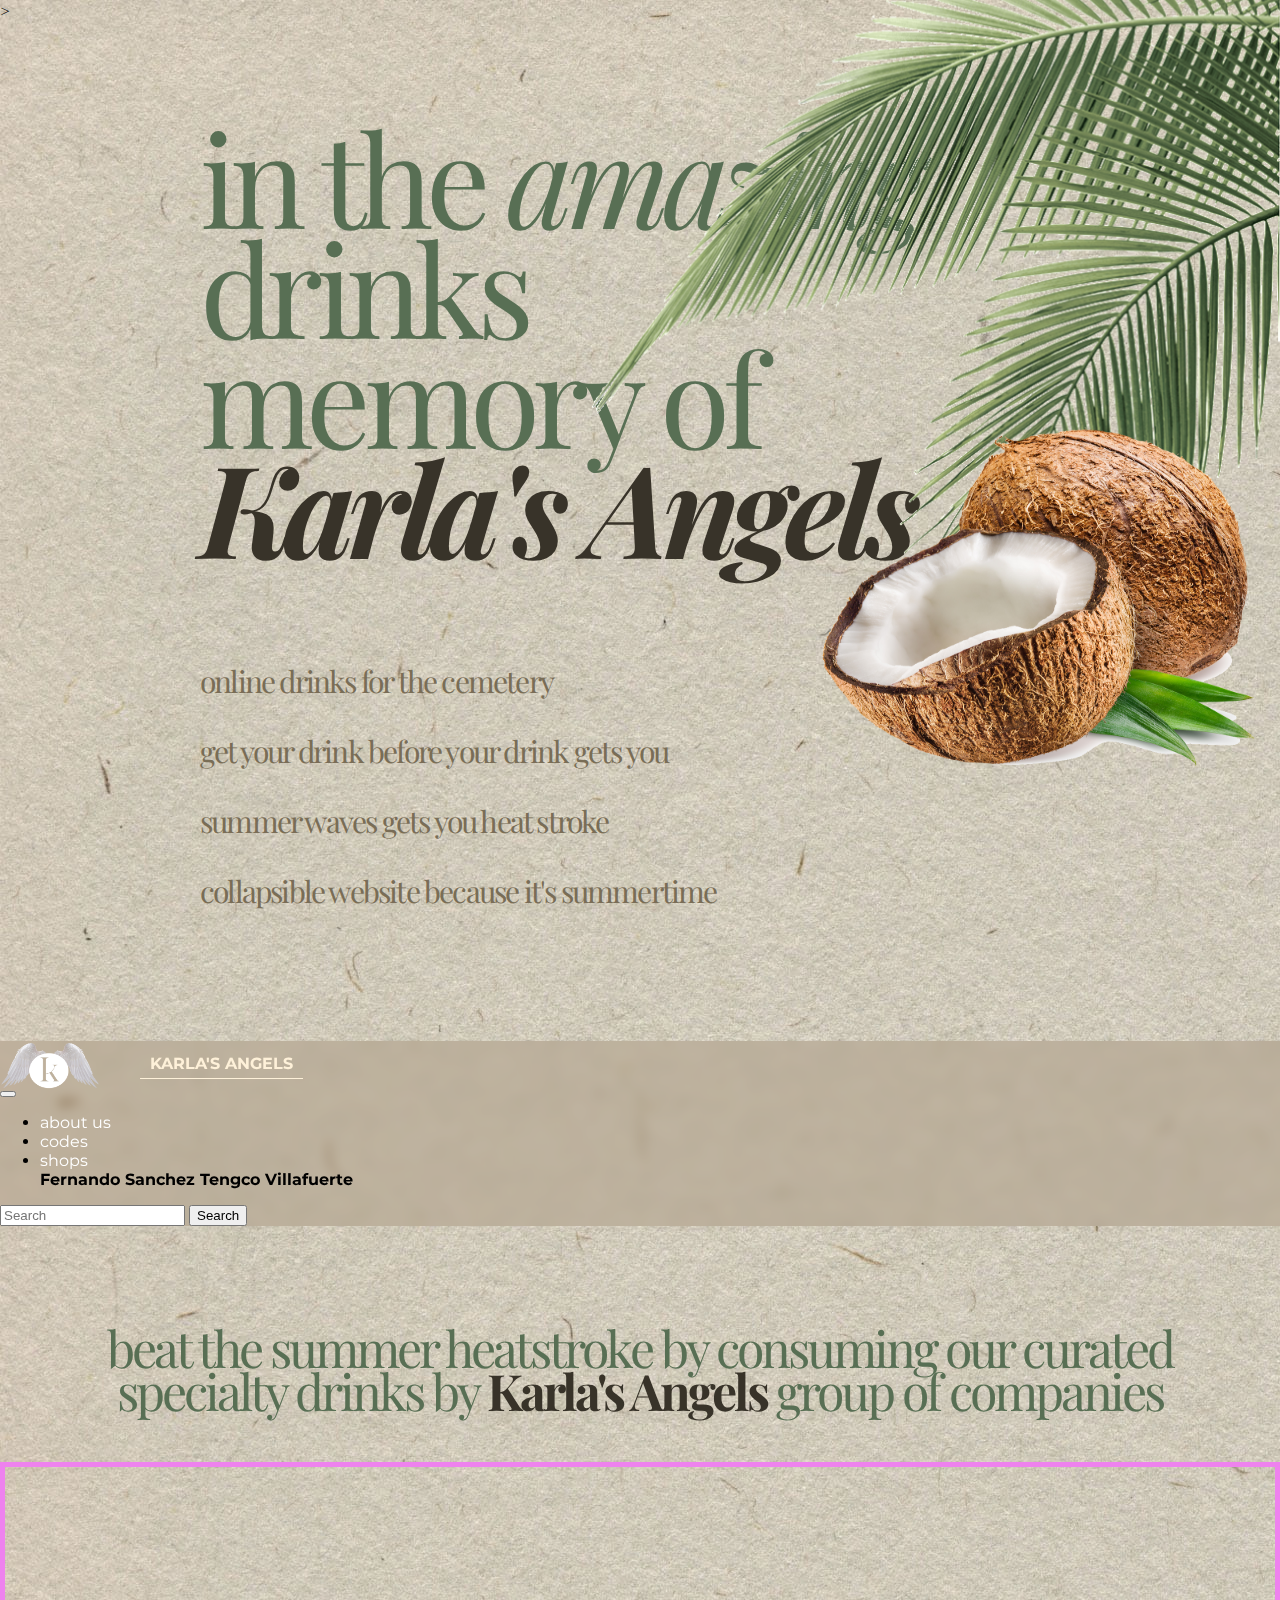
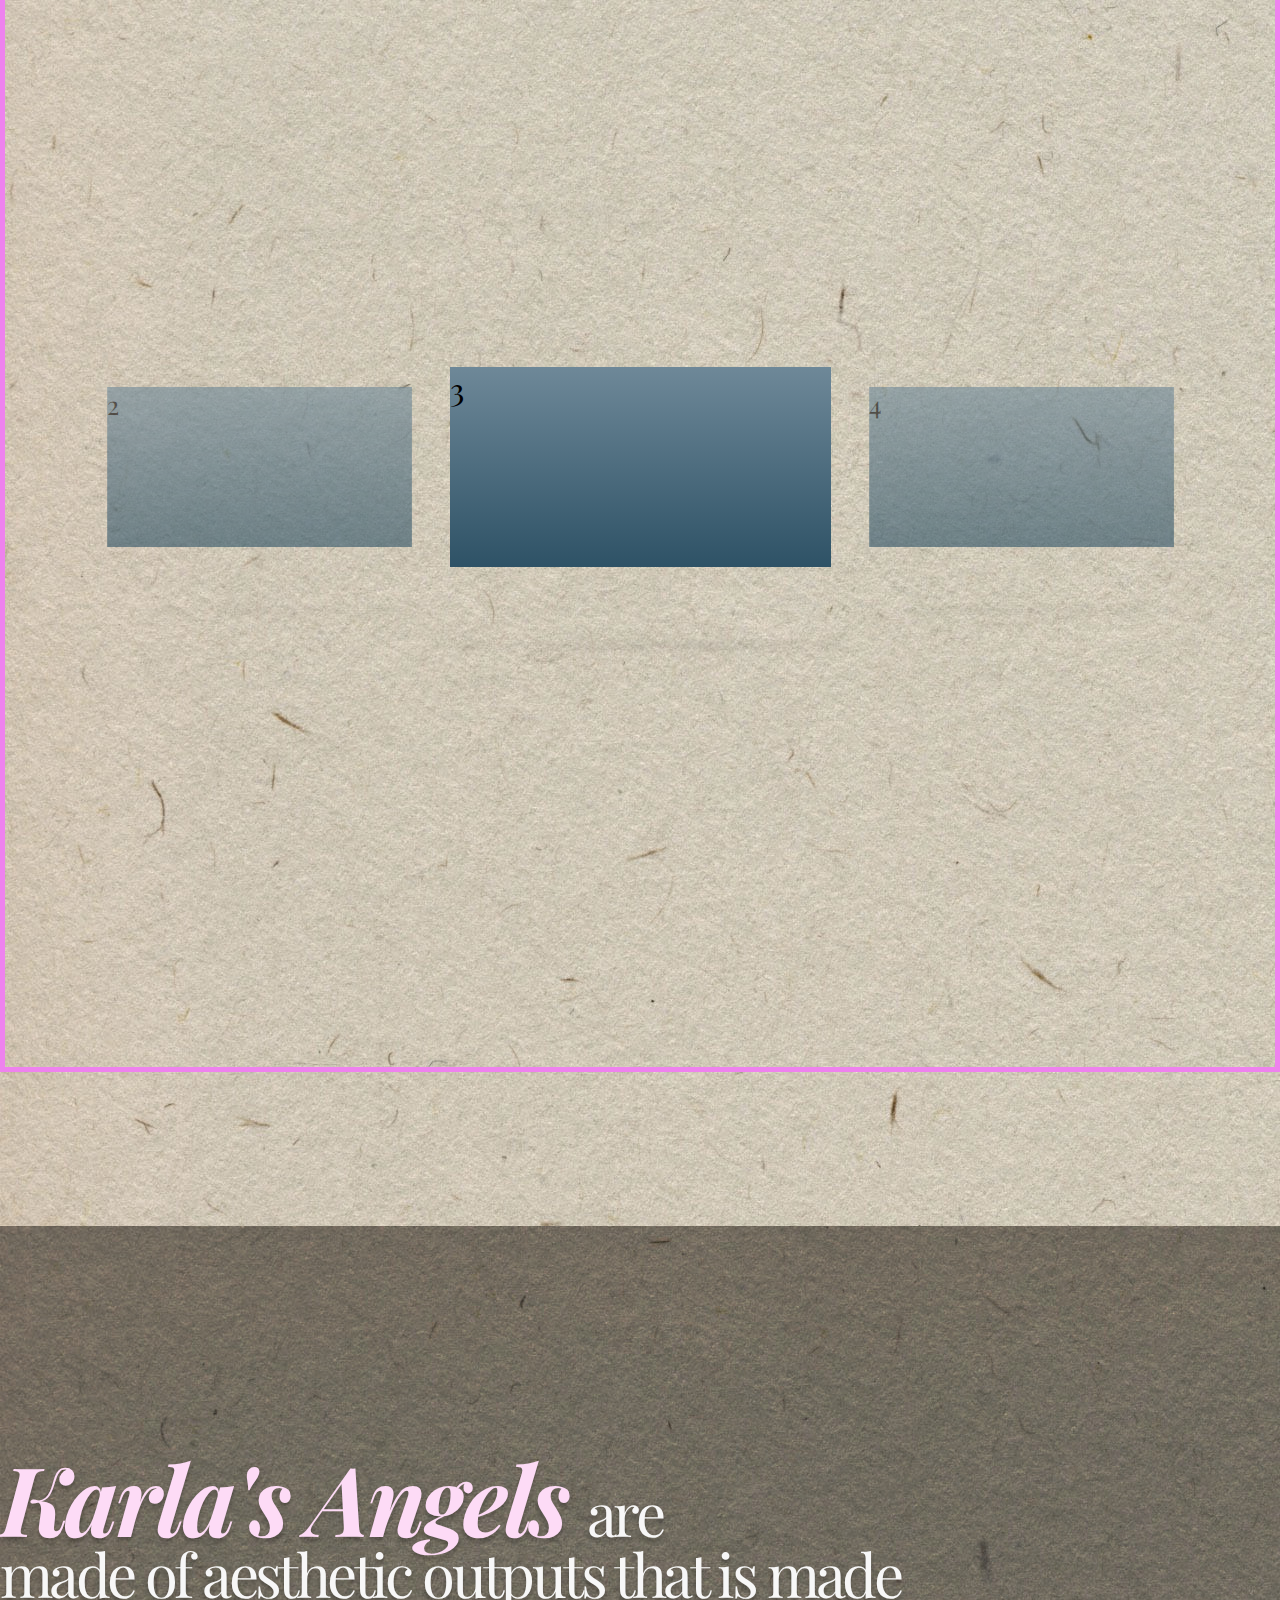
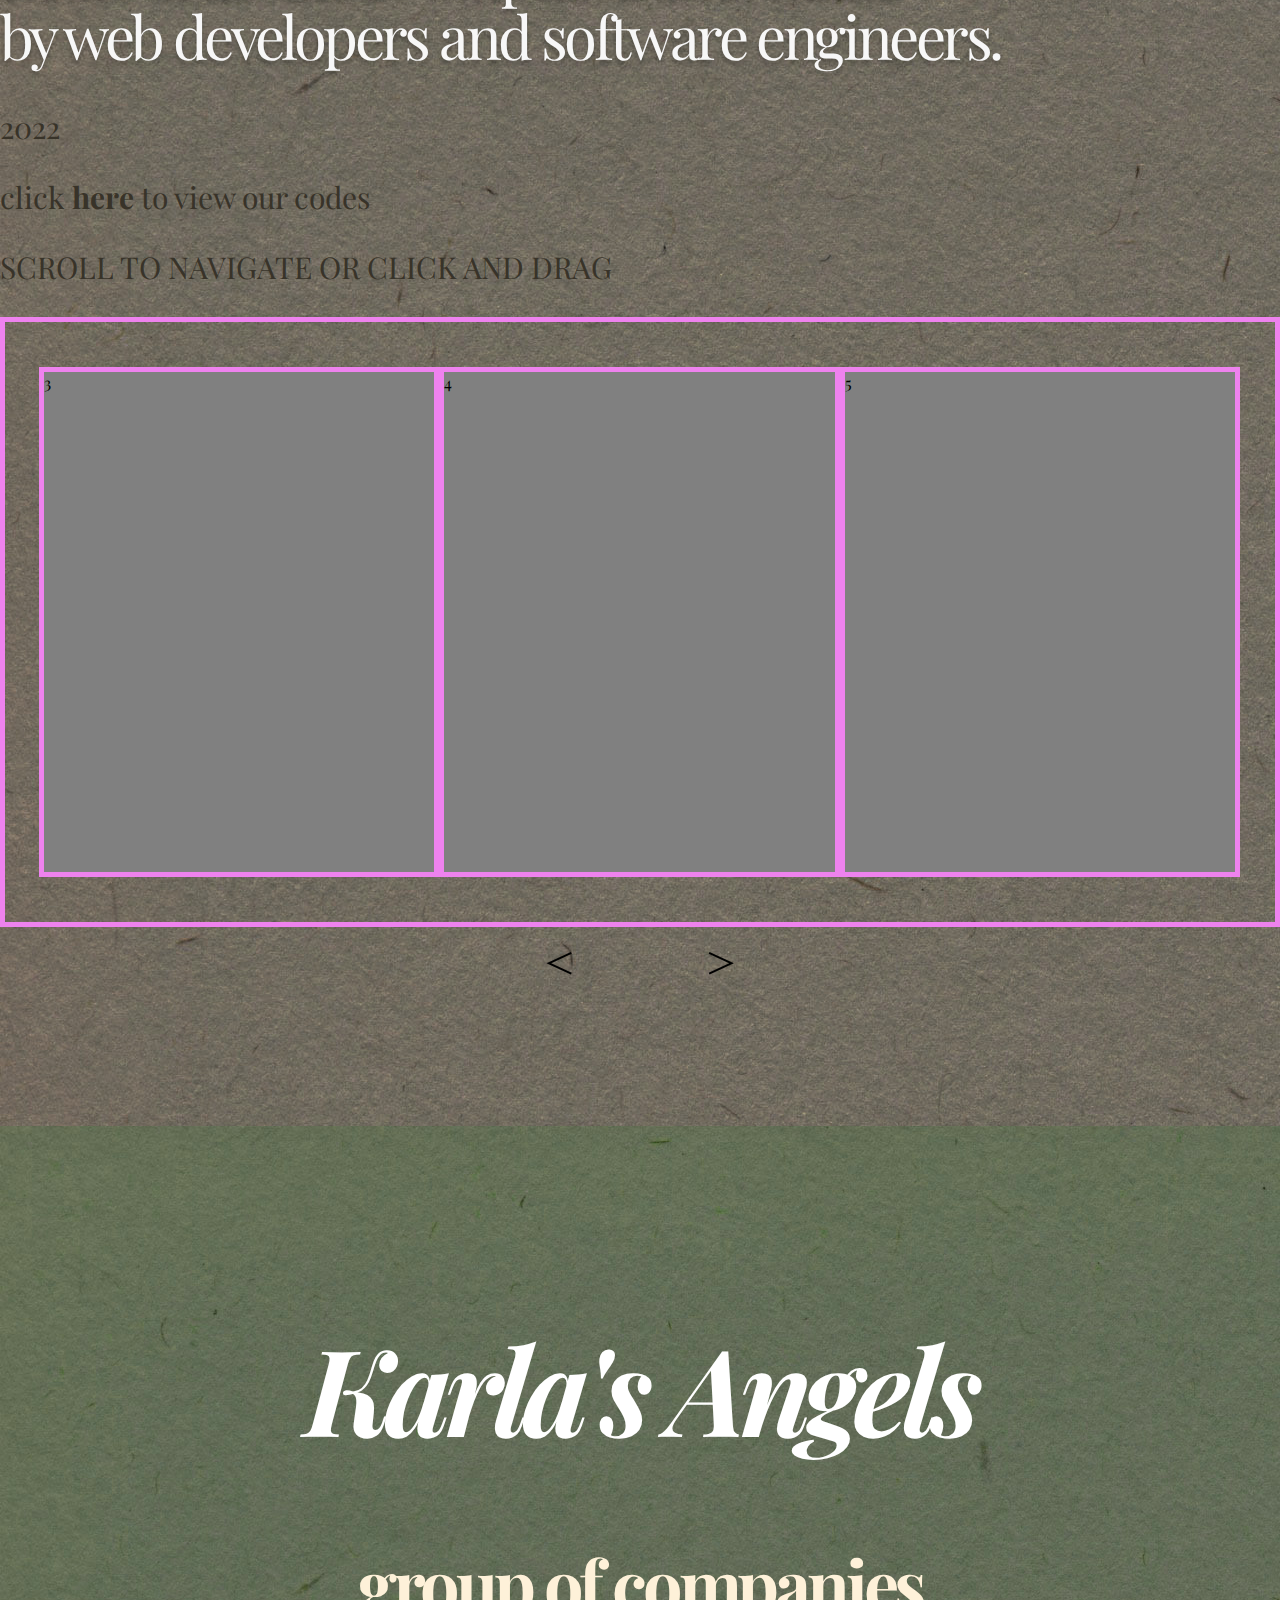
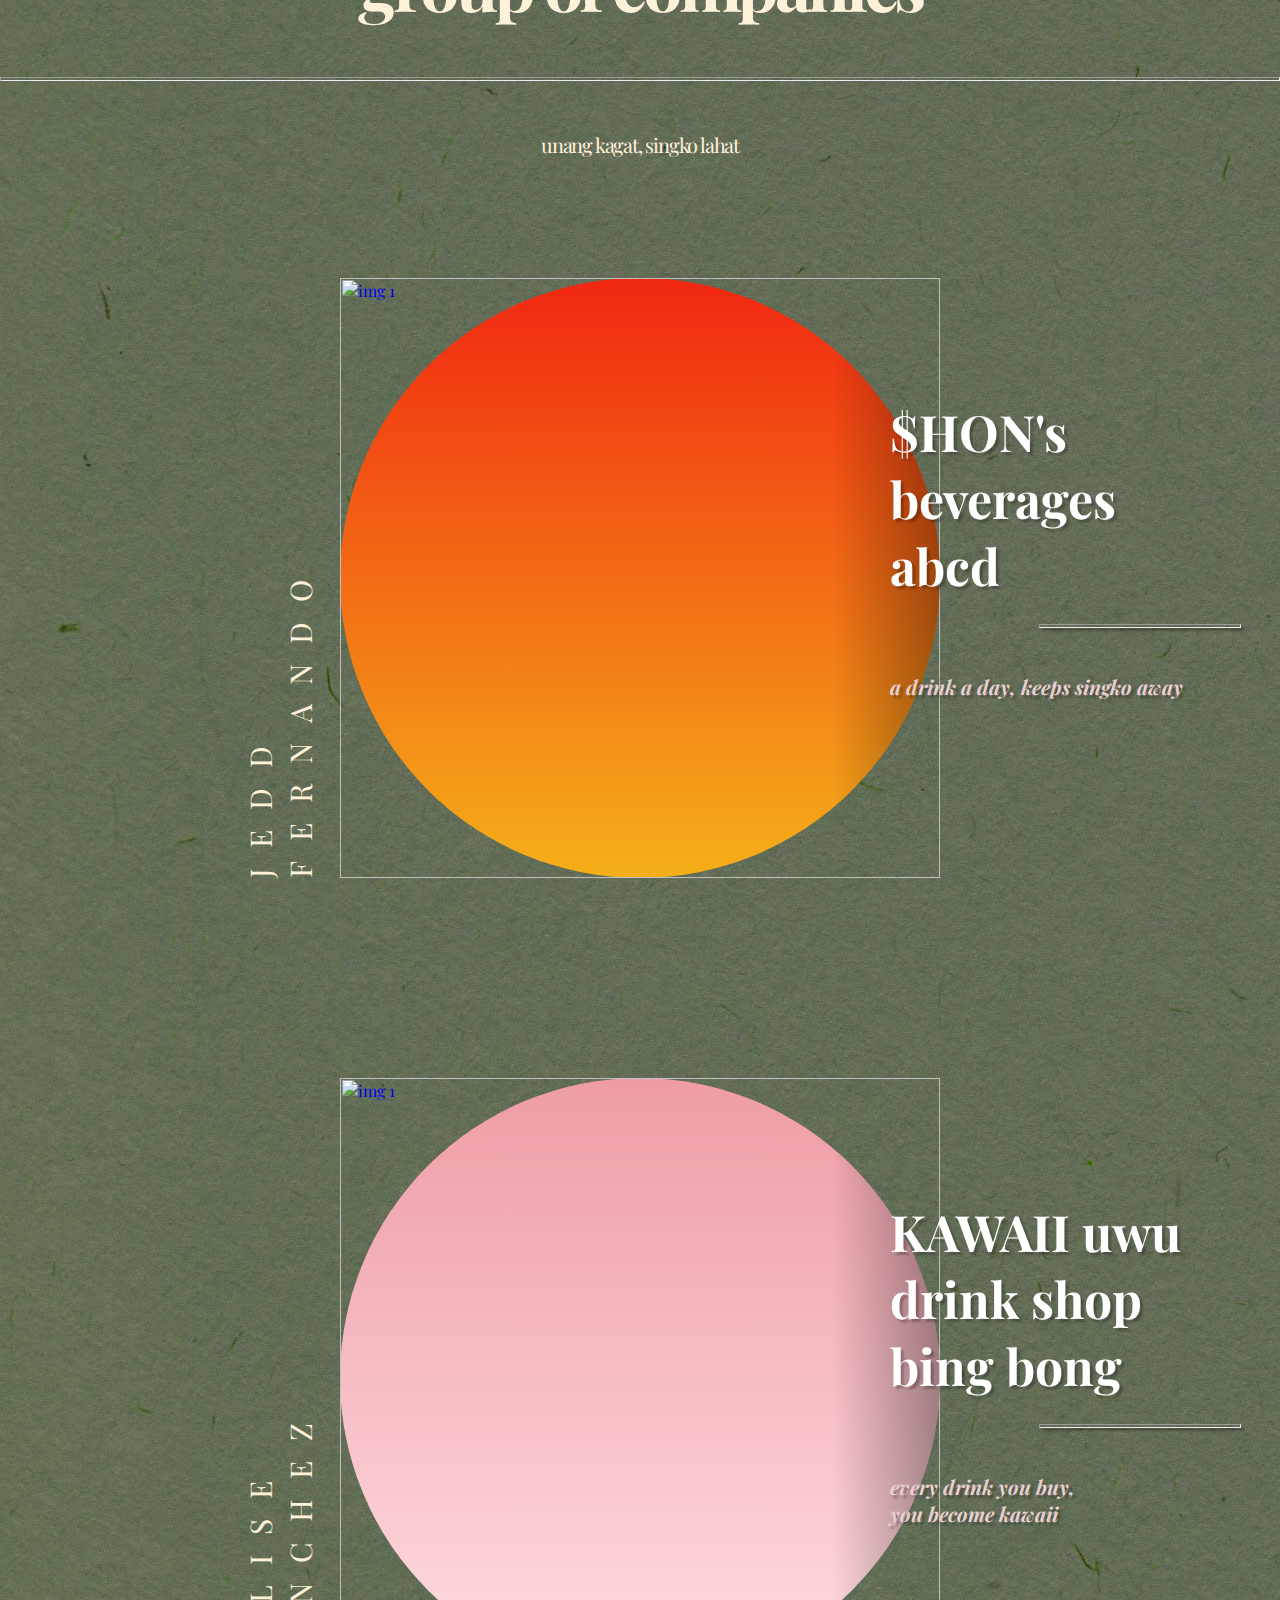
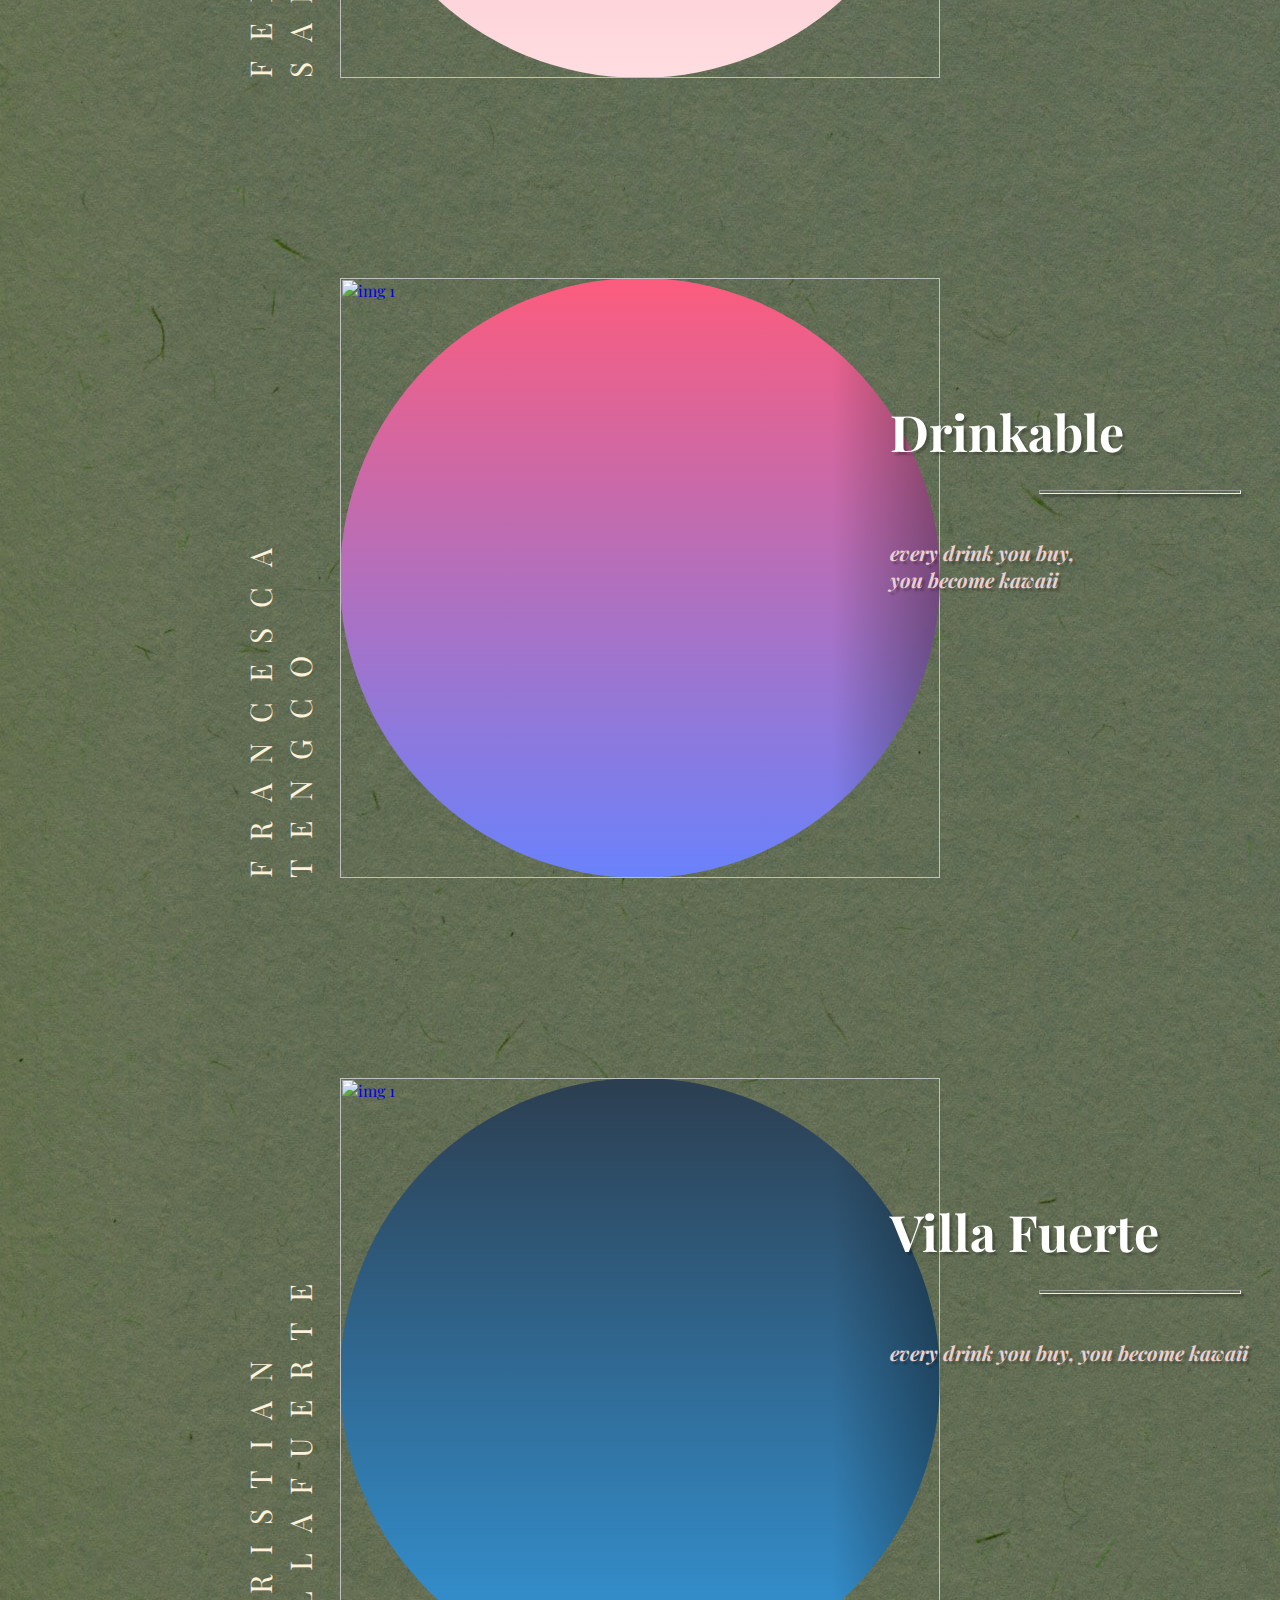
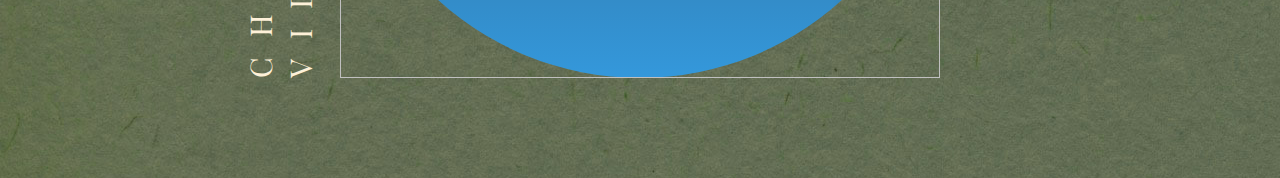
==== commit 44d26fa3: "80% overall  progress" ====
--- a/index.html
+++ b/index.html
@@ -61,22 +61,6 @@
         </div>
         <!-- <script src="/sourceCodes/index.js"></script> -->
     </div>
-    <!-- end of container1 -->
-
-    <!-- START navigation bar -->
-    <!-- <div class="navBar">
-      <span >
-        <img class="imageHeader" src="/images/final-logo.png"></img>
-      </span>
-        <ul>
-          <li><a><strong>KARLA&apos;S ANGELS</strong></a></li>
-          <li><a>about us</a></li>
-          <li><a>codes</a></li>
-          <li><a>shops</a></li>
-        </ul>
-    </div> -->
-    <!-- end of nav bar -->
-
 
     <!-- BOOTSTRAP NAV BAR -->
 
@@ -188,37 +172,37 @@
         }
 
         $(".cardDrinkHolder").click(function() {
-
-
             $slide = window.innerWidth * .25;
-
+            var selected = $(this)
             if ($(this).hasClass("next")) {
-                $(".cardDrink").addClass("transition")
+
                 $(".cardDrink")
                     .stop(false, true)
-                    .css('transform', 'translateX(' + "-=" + 30 + '%')
-                    // $(".cardDrink").removeClass("transition")
-                    // $(".cardDrink").css('transform','translateX(0px)')
-                    // .animate({ left: "-=" + "30%" });
+                    .animate({
+                        left: "-=" + "30%"
+                    }, function() {
+                        $(".cardDrink").css({
+                            "left": "0"
+                        });
+                        $(".cardDrinkHolder:last").after($(".cardDrinkHolder:first"));
+                    });
             } else if ($(this).hasClass("prev")) {
                 $(".cardDrink")
                     .stop(false, true)
-                    .css('transform', 'translateX(' + "+=" + 30 + '%')
-                    // .animate({ left: "+=" + "30%" });
+                    .animate({
+                        left: "+=" + "30%"
+                    }, function() {
+                        $(".cardDrink").css({
+                            "left": "0"
+                        });
+                        $(".cardDrinkHolder:first").before($(".cardDrinkHolder:last"));
+                    });
             }
-
-            $(this).removeClass("prev next");
-            $(this).siblings().removeClass("prev active next");
-
-            $(this).addClass("active");
-            // $(this).prev().prev().addClass("excluded");
-            $(this).prev().addClass("prev");
-            // $(this).prev().removeClass("excluded")
-            $(this).next().addClass("next");
-            // $(this).next().removeClass("excluded");
-            // $(this).next().next().addClass("excluded");
-
-
+            selected.removeClass("prev next");
+            selected.siblings().removeClass("prev active next");
+            selected.addClass("active");
+            selected.prev().addClass("prev");
+            selected.next().addClass("next");
         });
 
         // Keyboard nav
@@ -232,6 +216,7 @@
             }
         });
     </script>
+
     <!-- end of 2nd container -->
 
     <!-- start of 3rd container -->
@@ -241,31 +226,134 @@
             <p>2022
                 <p>
                     <span class="cardCodeContainerSubText">
-          <p>click <span><a href="/source-codes/codePage.html" class="fontBold"> here </a><span> to view our codes</p>
+          <p>click <span><a href="/source-codes/code-page.html" class="fontBold"> here </a><span> to view our codes</p>
           </span>
         </div>
 
         <div class="cardCode">
-            <!-- start of 1 -->
-            <div class="cardCodeHolder"></div>
-            <!-- start of 2 -->
-            <div class="cardCodeHolder"></div>
-            <!-- start of 3 -->
-            <div class="cardCodeHolder"></div>
-            <!-- start of 4 -->
-            <div class="cardCodeHolder"></div>
-            <!-- start of 5 -->
-            <div class="cardCodeHolder"></div>
-            <!-- start of 6 -->
-            <div class="cardCodeHolder"></div>
-            <!-- start of 7 -->
-            <div class="cardCodeHolder"></div>
-
             <p>SCROLL TO NAVIGATE OR CLICK AND DRAG
             </p>
-
-        </div>
-
+            <div class="cardCodeCarousel">
+                <!-- start of 1 -->
+                <div class="cardCodeHolder">1</div>
+                <!-- start of 2 -->
+                <div class="cardCodeHolder">2</div>
+                <!-- start of 3 -->
+                <div class="cardCodeHolder">3</div>
+                <!-- start of 4 -->
+                <div class="cardCodeHolder">4</div>
+                <!-- start of 5 -->
+                <div class="cardCodeHolder">5</div>
+                <!-- start of 6 -->
+                <div class="cardCodeHolder">6</div>
+                <!-- start of 7 -->
+                <div class="cardCodeHolder">7</div>
+            </div>
+            <div class="carouselButtons">
+                <span id="leftClick">&lt;</span>
+                <span id="rightClick">></span>
+            </div>
+
+
+
+        </div>
+        <script>
+            $num = $(".cardCodeHolder").length;
+            $even = $num / 2;
+            $odd = ($num + 1) / 2;
+            $initial = 0;
+            if ($num % 2 == 0) {
+                $(".cardCodeHolder:nth-child(" + $even + ")").addClass("active");
+                $(".cardCodeHolder:nth-child(" + $even + ")")
+                    .prev()
+                    .addClass("prev");
+                $(".cardDCodeHolder:nth-child(" + $even + ")")
+                    .next()
+                    .addClass("next");
+            } else {
+                $(".cardCodeHolder:nth-child(" + $odd + ")").addClass("active");
+                $(".cardCodeHolder:nth-child(" + $odd + ")")
+                    .prev()
+                    .addClass("prev");
+                $(".cardCodeHolder:nth-child(" + $odd + ")")
+                    .next()
+                    .addClass("next");
+            }
+
+            function leftAnimation() {
+                $(".cardCode")
+                    .stop(false, true)
+                    .animate({
+                        left: "-=" + "30%"
+                    }, function() {
+                        $(".cardCode").css({
+                            "left": "0"
+                        });
+                        $(".cardCodeHolder:last").after($(".cardCodeHolder:first"));
+                    });
+            }
+
+            function rightAnimation() {
+                $(".cardCode")
+                    .stop(false, true)
+                    .animate({
+                        left: "+=" + "30%"
+                    }, function() {
+                        $(".cardCode").css({
+                            "left": "0"
+                        });
+                        $(".cardCodeHolder:first").before($(".cardCodeHolder:last"));
+                    });
+            }
+            $(".cardCodeHolder").click(function() {
+                var selected = $(this)
+                if ($(this).hasClass("next")) {
+                    $(".cardCode")
+                        .stop(false, true)
+                        .animate({
+                            left: "-=" + "30%"
+                        }, function() {
+                            $(".cardCode").css({
+                                "left": "0"
+                            });
+                            $(".cardCodeHolder:last").after($(".cardCodeHolder:first"));
+                        });
+                } else if ($(this).hasClass("prev")) {
+                    $(".cardCode")
+                        .stop(false, true)
+                        .animate({
+                            left: "+=" + "30%"
+                        }, function() {
+                            $(".cardCode").css({
+                                "left": "0"
+                            });
+                            $(".cardCodeHolder:first").before($(".cardCodeHolder:last"));
+                        });
+                }
+                selected.removeClass("prev next");
+                selected.siblings().removeClass("prev active next");
+                selected.addClass("active");
+                selected.prev().addClass("prev");
+                selected.next().addClass("next");
+            });
+
+            // Keyboard nav
+            $("html body").keydown(function(e) {
+                if (e.keyCode == 37) {
+                    // left
+                    $(".active").prev().trigger("click");
+                } else if (e.keyCode == 39) {
+                    // right
+                    $(".active").next().trigger("click");
+                }
+            });
+            $("#leftClick").click(function() {
+                $(".active").prev().trigger("click");
+            })
+            $("#rightClick").click(function() {
+                $(".active").next().trigger("click");
+            })
+        </script>
 
     </div>
     <!-- end of 3rd container -->
@@ -352,7 +440,7 @@
                     <a href="/source-codes/machine-problems/TENGCO-MP07/Home.html" target="_blank">
                         <div class="shopCardImageGradientOverlay"></div>
                         <div class="shopCardImageBackground francescaGradient"></div>
-                        <img src="https://avatars.dicebear.com/api/micah/2881014372.svg" height="600" width="600" alt="img 1">
+                        <img src="https://avatars.dicebear.com/api/micah/15566778899999.svg" height="600" width="600" alt="img 1">
                     </a>
                     </a>
                 </div>
@@ -372,9 +460,11 @@
                         <span>CHRISTIAN</span>
                         <span>VILLAFUERTE</span>
                     </div>
-                    <div class="shopCardImageGradientOverlay"></div>
-                    <div class="shopCardImageBackground christianGradient"></div>
-                    <img src="https://avatars.dicebear.com/api/micah/8399827362.svg" height="600" width="600" alt="img 1">
+                    <a href="/source-codes/machine-problems/VILLAFUERTE-MP07/home.html" target="_blank">
+                        <div class="shopCardImageGradientOverlay"></div>
+                        <div class="shopCardImageBackground christianGradient"></div>
+                        <img src="https://avatars.dicebear.com/api/micah/8399827362.svg" height="600" width="600" alt="img 1">
+                    </a>
                 </div>
             </div>
             <!-- end of card 4 -->
--- a/source-codes/global.css
+++ b/source-codes/global.css
@@ -3,6 +3,7 @@
 :root {
     --pastel-rose: #e9cfcf;
     --off-white: #fef1d9;
+    --off-white-200: #A59E91;
     --olive-green-50: #c9d1c8;
     --olive-green-100: #94a591;
     --olive-green-200: #586f54;
@@ -109,7 +110,7 @@
     position: sticky;
     top: 0px;
     z-index: 10;
-    backdrop-filter: blur(4px);
+    backdrop-filter: blur(6px);
 }
 
 .navbar::before {
@@ -121,7 +122,7 @@
     right: 0;
     bottom: 0;
     background-color: #a08c74;
-    opacity: 30%;
+    opacity: 40%;
 }
 
 .navbar li {
@@ -227,10 +228,28 @@
     text-decoration: none;
 }
 
-.cardCode {
-    height: 900px;
+.cardCodeCarousel {
+    height: 600px;
     border: 5px solid violet;
     /* temporary */
+    display: flex;
+    align-items: center;
+    justify-content: space-between;
+}
+
+.cardCodeHolder {
+    border: 5px solid violet;
+    background-color: gray;
+    height: 500px;
+    width: 500px;
+}
+
+.cardCodeHolder:nth-child(1),
+.cardCodeHolder:nth-child(2),
+.cardCodeHolder:nth-child(6),
+.cardCodeHolder:nth-child(7) {
+    flex: 0 0 0%;
+    opacity: 0;
 }
 
 
@@ -379,42 +398,6 @@
     color: #fff;
 }
 
-.cardDrink .cardDrinkHolder:nth-child(1):before {
-    content: "1";
-    position: absolute;
-    top: 50%;
-    left: 50%;
-    -webkit-transform: translateX(-50%) translateY(-50%);
-    transform: translateX(-50%) translateY(-50%);
-    font-size: 3rem;
-    font-weight: 300;
-    color: #fff;
-}
-
-.cardDrink .cardDrinkHolder:nth-child(2):before {
-    content: "2";
-    position: absolute;
-    top: 50%;
-    left: 50%;
-    -webkit-transform: translateX(-50%) translateY(-50%);
-    transform: translateX(-50%) translateY(-50%);
-    font-size: 3rem;
-    font-weight: 300;
-    color: #fff;
-}
-
-.cardDrink .cardDrinkHolder:nth-child(3):before {
-    content: "3";
-    position: absolute;
-    top: 50%;
-    left: 50%;
-    -webkit-transform: translateX(-50%) translateY(-50%);
-    transform: translateX(-50%) translateY(-50%);
-    font-size: 3rem;
-    font-weight: 300;
-    color: #fff;
-}
-
 .shopCardHeaderHR {
     height: 2px;
     color: var(--off-white);
@@ -527,7 +510,7 @@
 /* Use when current nav item is opened / ACTIVE */
 
 .currentNavItem {
-    color: var(--olive-green-100);
+    color: var(--off-white);
     padding: 0px 10px;
     font-weight: 700;
     border-bottom: 1px solid var(--off-white);
@@ -544,21 +527,21 @@
 .codePreviewContainer {
     background-image: url(../images/beigeDarkGray.jpg);
     padding-top: 100px;
+    padding-bottom: 100px;
 }
 
 .flipCardContainer {
-    border: 1px solid red;
     display: block;
     align-items: center;
     justify-content: center;
     margin-left: auto;
     margin-right: auto;
-    width: 1000px;
+    width: 1400px;
     height: 1000px;
     margin-top: 100px;
     margin-bottom: 100px;
     flex-wrap: wrap;
-    background-color: var(--warm-brown-900);
+    background-color: var(--off-white-200);
     box-shadow: 21px 20px 0px 3px rgba(0, 0, 0, 0.75);
     -webkit-box-shadow: 21px 20px 0px 3px rgba(0, 0, 0, 0.75);
     -moz-box-shadow: 21px 20px 0px 3px rgba(0, 0, 0, 0.75);
@@ -578,7 +561,8 @@
     letter-spacing: -0.06em;
     color: var(--olive-green-200);
     position: absolute;
-    left: 350px
+    left: 350px;
+    text-shadow: 0px 4px 4px rgba(0, 0, 0, 0.25);
 }
 
 .codePreviewHeader p {
@@ -607,10 +591,197 @@
 
 .codePreviewHeader img {
     position: absolute;
-    width: 380px;
-    height: 320px;
-    left: 1200px;
+    width: 880px;
+    height: 420px;
+    left: 1000px;
     top: 230px;
     background: url(coconut-png-24812.png);
     transform: matrix(-1, 0, 0, 1, 0, 0);
+    transform: scaleX(-1);
+    text-shadow: 0px 4px 4px rgba(0, 0, 0, 0.25);
+}
+
+.codePreviewContainer h1 {
+    position: absolute;
+    width: 433px;
+    height: 358px;
+    left: 167px;
+    top: 896px;
+    font-family: 'Playfair Display';
+    font-size: 128px;
+    line-height: 86.5%;
+    letter-spacing: -0.06em;
+    color: #FFFFFF;
+    text-shadow: 0px 4px 4px rgba(0, 0, 0, 0.75);
+}
+
+.codePreviewContainer h2 {
+    font-family: 'Playfair Display';
+    font-style: normal;
+    font-size: 64px;
+    line-height: 86.5%;
+    text-align: center;
+    letter-spacing: -0.06em;
+    color: var(--off-white);
+    text-shadow: 0px 4px 4px rgba(0, 0, 0, 0.25);
+}
+
+.codeCardContainer {
+    display: grid;
+    grid-template-columns: repeat(2, 1fr);
+    grid-template-rows: repeat(3, 1fr);
+    gap: 30px;
+    margin-top: 100px;
+}
+
+.codeFlashCard {
+    background-color: var(--off-white-200);
+    align-items: center;
+    height: 100px;
+    display: inline-block;
+    vertical-align: middle;
+    display: flex;
+    align-items: center;
+    justify-content: center;
+}
+
+.headerContainer {
+    text-align: center;
+    font-family: 'Playfair Display';
+    letter-spacing: -0.06em;
+}
+
+.headerContainer h1 {
+    color: var(--olive-green-200);
+    margin-top: 150px;
+    font-style: italic;
+    font-weight: 700;
+    font-size: 128px;
+    line-height: 103.5%;
+    text-align: center;
+    text-shadow: 0px 4px 4px rgba(0, 0, 0, 0.25);
+}
+
+.headerContainer p {
+    font-style: normal;
+    font-size: 64px;
+    line-height: 103.5%;
+    /* or 66px */
+    text-align: center;
+    color: var(--warm-brown-100);
+    margin-bottom: 300px;
+}
+
+.profileContainer {
+    margin: auto;
+    width: 1500px;
+    height: 1000px;
+    background-image: url(../images/bgMossGreen.jpg);
+}
+
+.iconContainer {
+    border-radius: 9999px;
+    display: flex;
+    justify-content: center;
+    gap: 50px;
+}
+
+.iconContainer img {
+    background-color: var(--olive-green-200);
+}
+
+.iconMember {
+    height: 230px;
+    width: 230px;
+    transform: translate(0, -125px);
+    filter: grayscale(100%);
+    /* border: 20px solid var(--off-white-200); */
+    border-radius: 9999px;
+    /*negative number para umangat sa 2nd param*/
+}
+
+.iconMember:hover {
+    filter: grayscale(0%);
+}
+
+.iconMember:active {
+    height: 380px;
+    border: 30px solid var(--warm-brown-900);
+    width: 380px;
+    filter: grayscale(0%);
+    border-radius: 9999px;
+    transform: translate(0, -180px)
+}
+
+.memberName {
+    color: var(--off-white);
+    text-align: center;
+    font-family: 'Playfair Display';
+    font-style: italic;
+    font-size: 128px;
+    line-height: 89%;
+    text-align: center;
+    letter-spacing: -0.06em;
+    text-shadow: 0px 4px 4px rgba(0, 0, 0, 0.25);
+    margin-bottom: 100px;
+}
+
+.skillsInterestContainer {
+    display: flex;
+    align-content: center;
+    border: 1px solid aqua;
+    height: auto;
+    width: 100%;
+    justify-content: center;
+    gap: 50px;
+    color: var(--off-white);
+}
+
+.skillsInterestContainer h2 {
+    text-align: right;
+    font-style: italic;
+    margin-bottom: 100px;
+}
+
+.skillsContainer {
+    background-color: var(--warm-brown-900);
+    border: 1px solid red;
+    width: 33%;
+    padding: 20px;
+    height: 300px;
+}
+
+.interestContainer {
+    background-color: var(--warm-brown-900);
+    border: 1px solid blue;
+    width: 33%;
+    height: 300px;
+    padding: 20px;
+}
+
+.shopPreview h2 {
+    margin-top: 100px;
+    display: flex;
+    margin: auto;
+    background-color: var(--warm-brown-900);
+    border: 1px solid yellow;
+    height: 500px;
+    width: 69%;
+    color: var(--off-white);
+    text-align: center;
+}
+
+
+/* lower carousel button */
+
+.carouselButtons {
+    margin: auto;
+    width: 25%;
+    display: flex;
+}
+
+.carouselButtons span {
+    text-align: center;
+    font-size: 50px;
+    width: 50%;
 }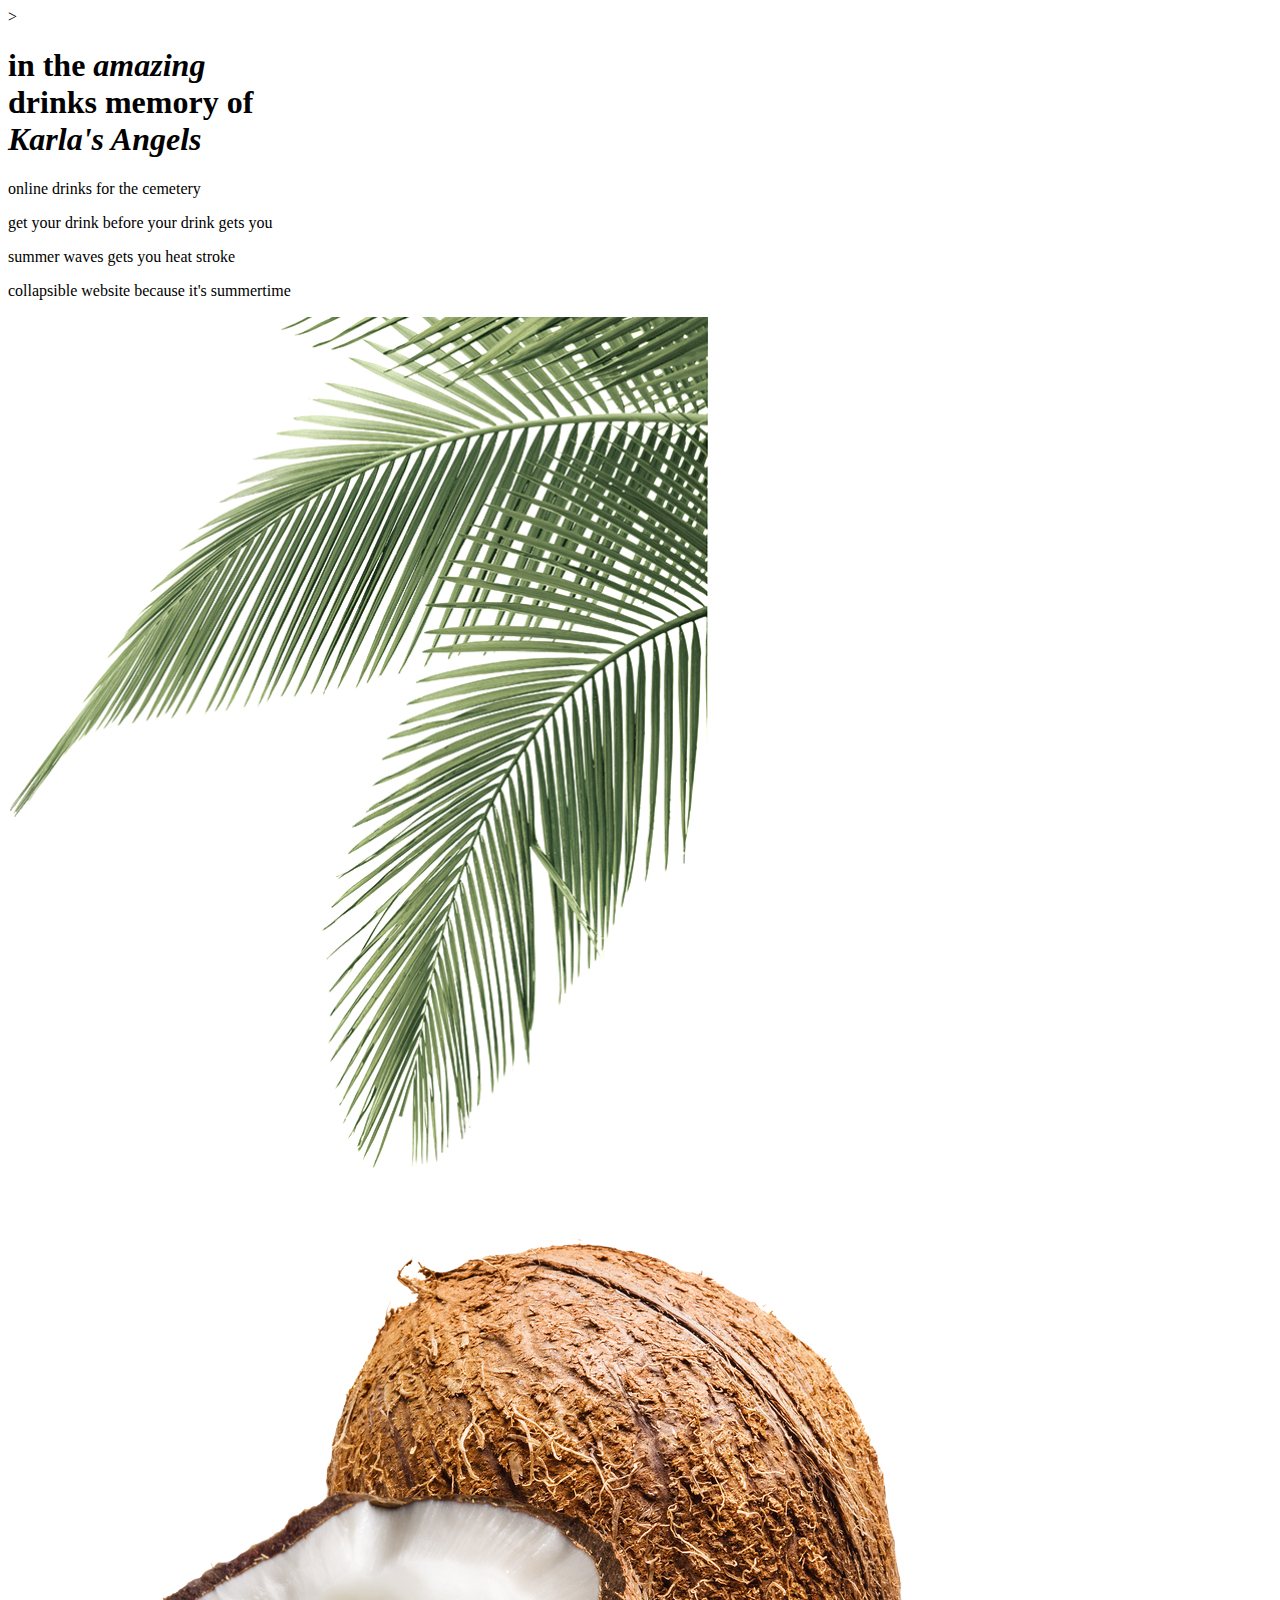
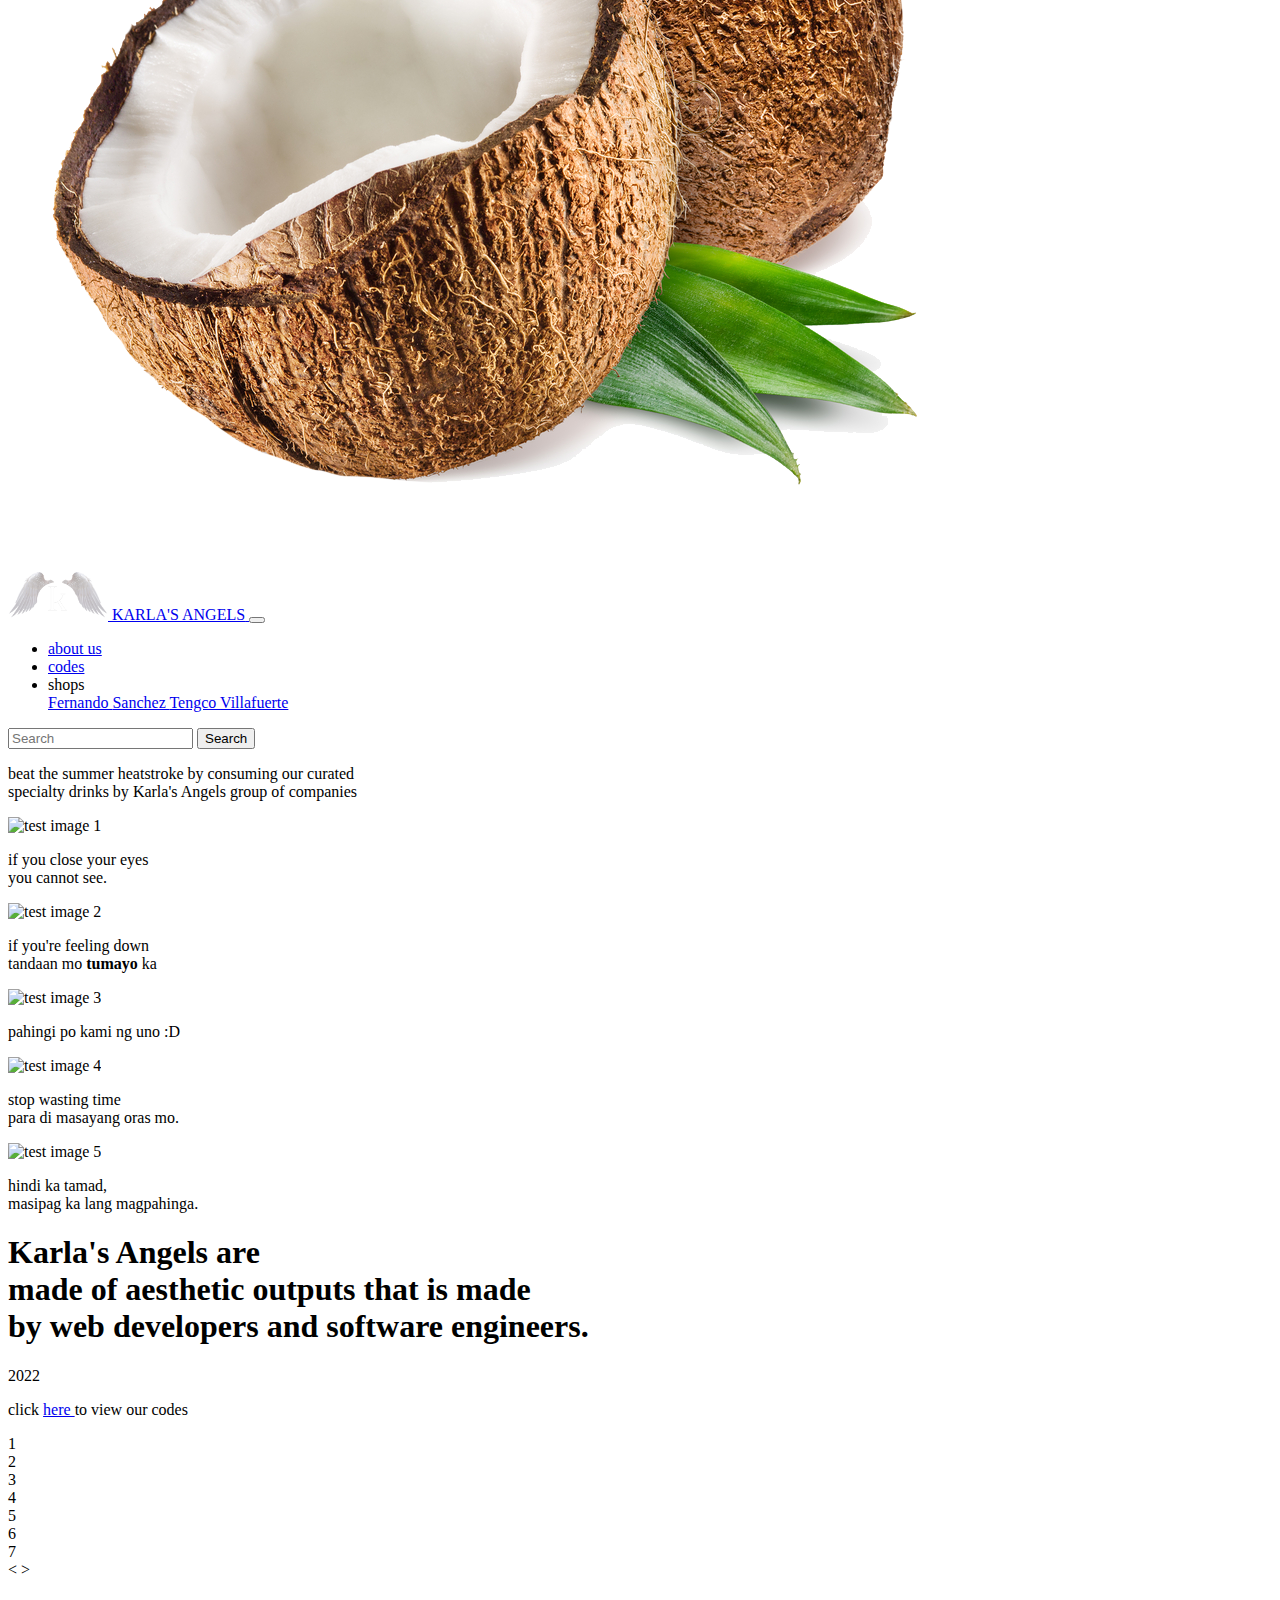
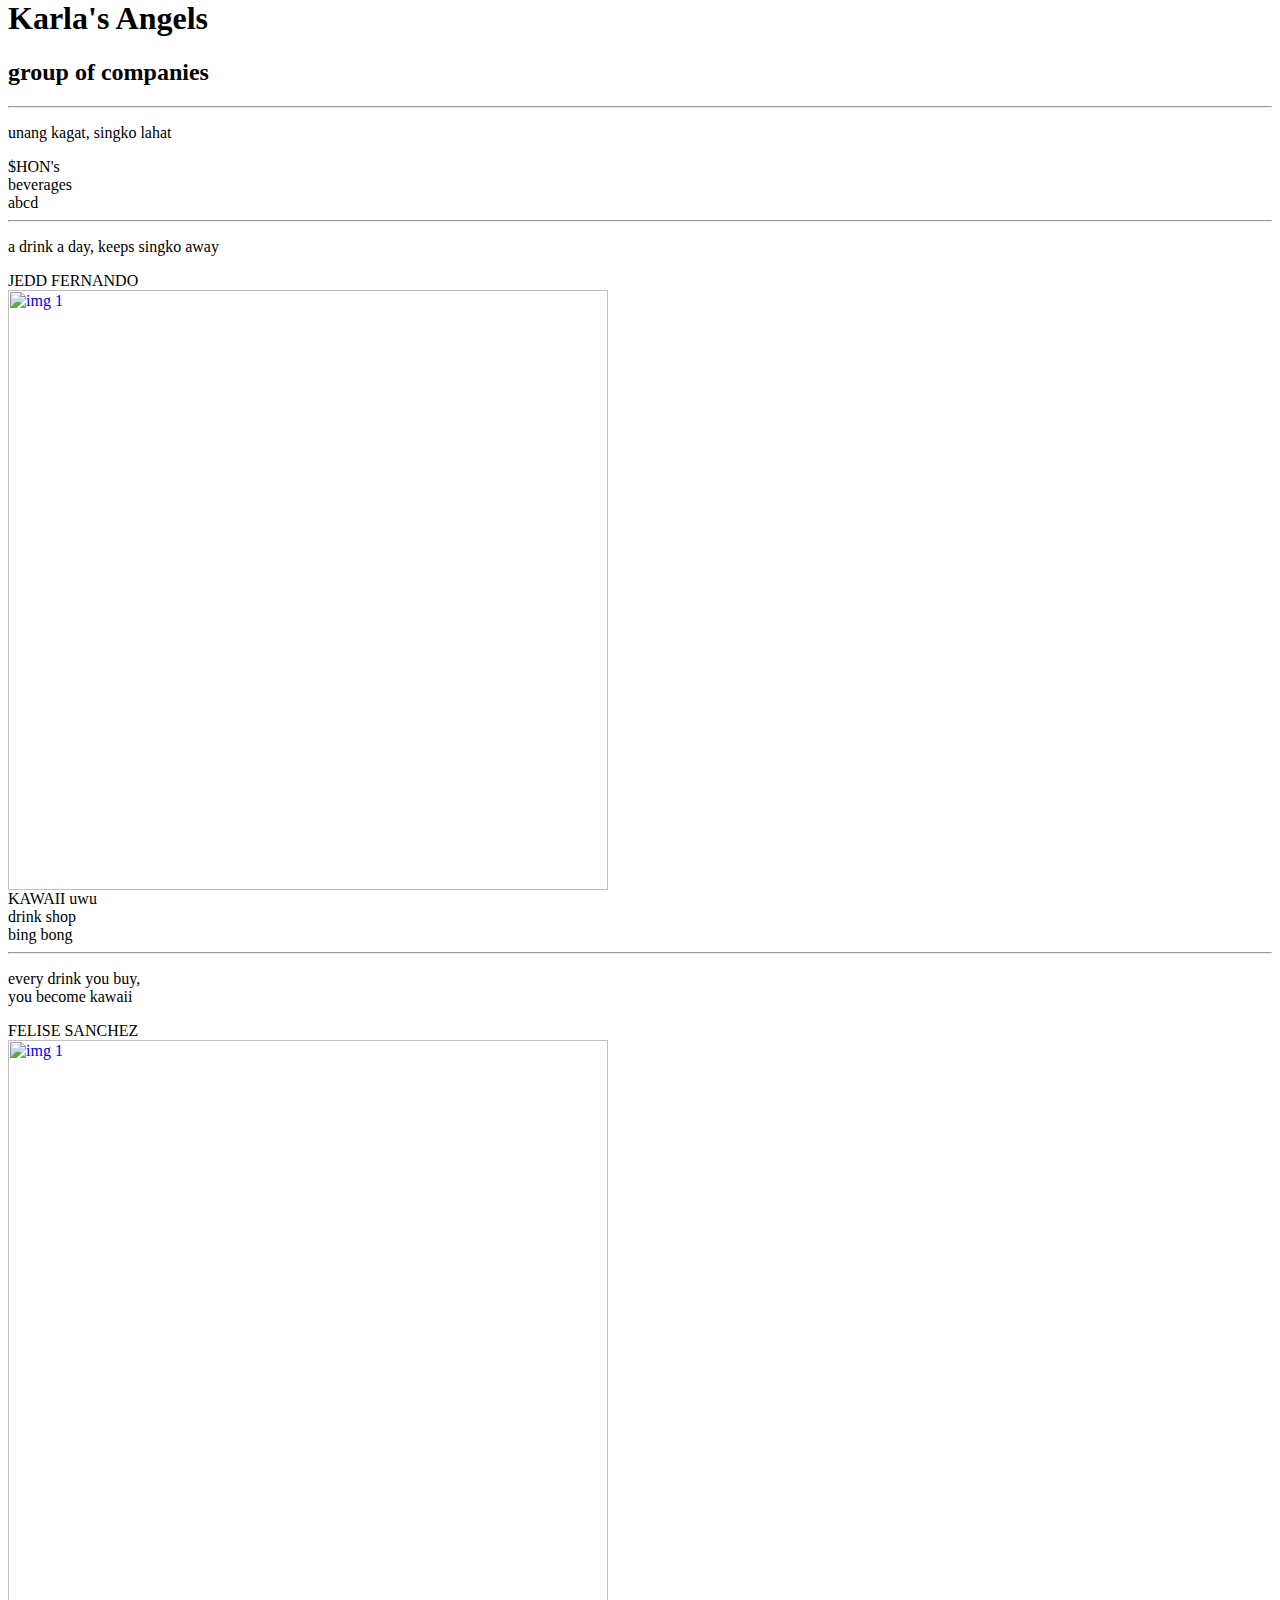
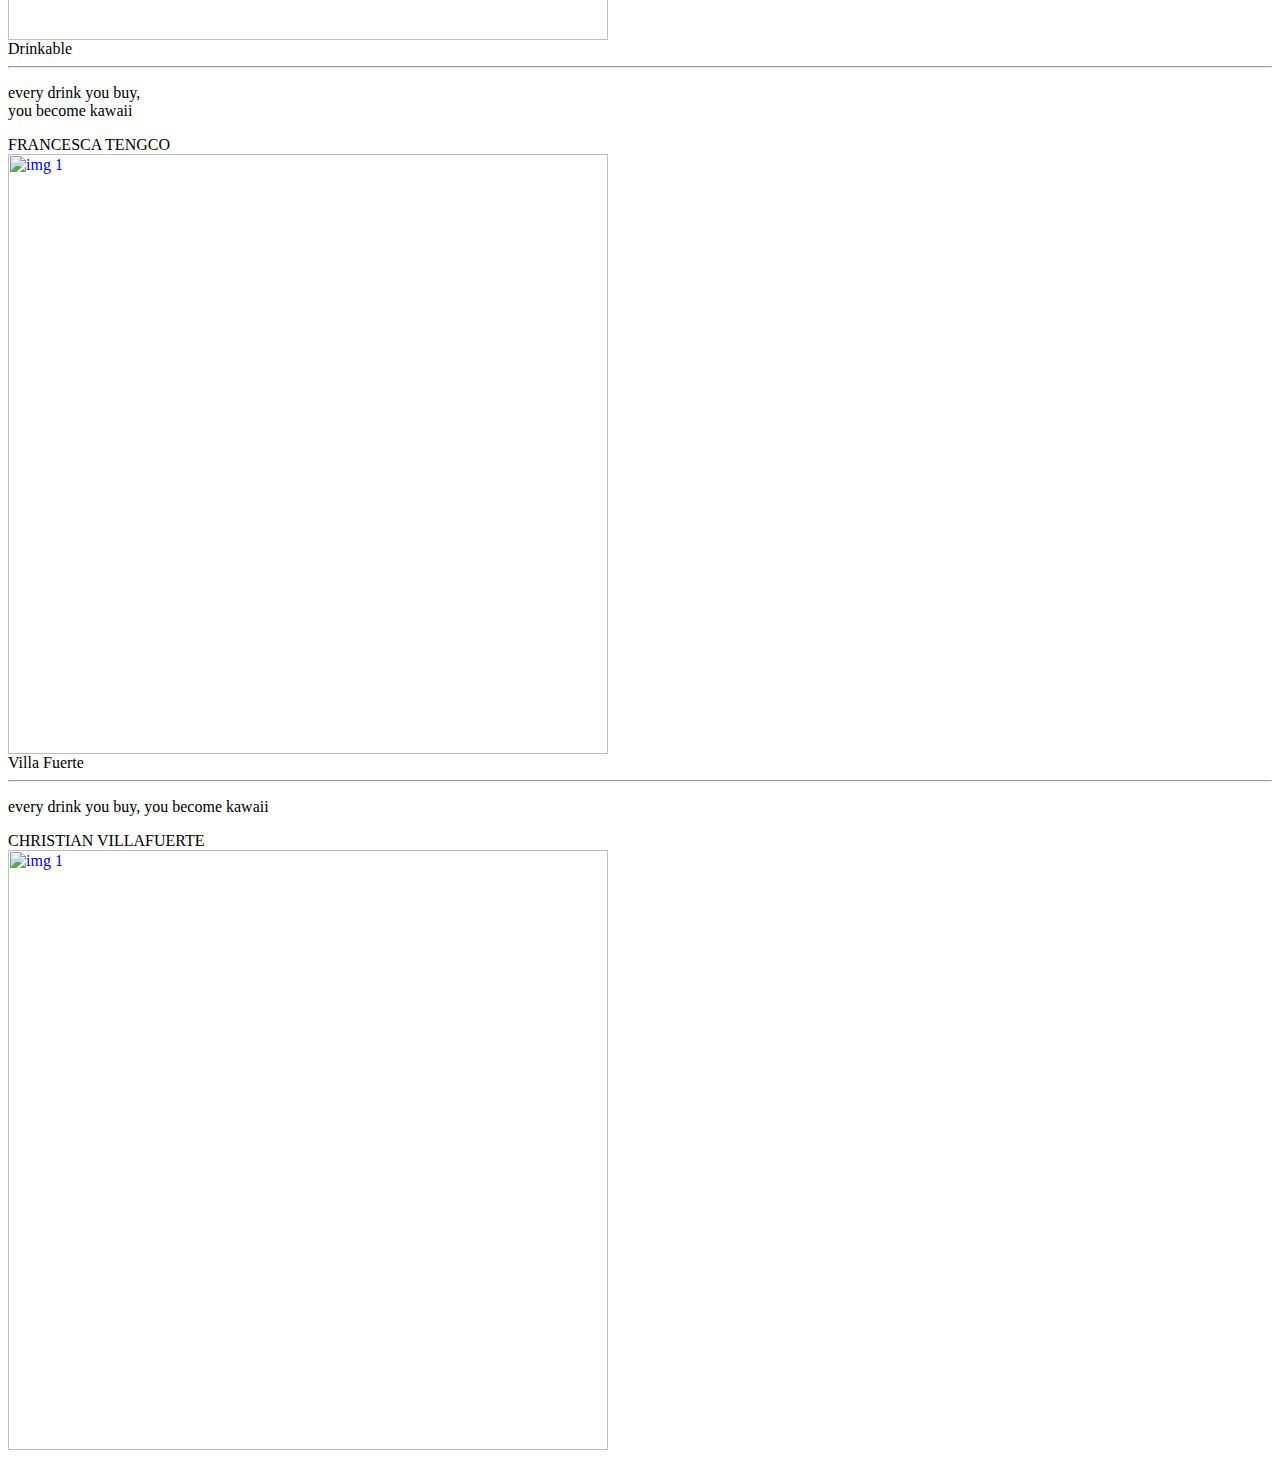
==== commit 3aca73a7: "90% finished on all sites" ====
--- a/index.html
+++ b/index.html
@@ -8,7 +8,7 @@
     <script src="https://cdn.jsdelivr.net/npm/bootstrap@5.1.3/dist/js/bootstrap.bundle.min.js" integrity="sha384-ka7Sk0Gln4gmtz2MlQnikT1wXgYsOg+OMhuP+IlRH9sENBO0LRn5q+8nbTov4+1p" crossorigin="anonymous"></script>
 
     <!-- CSS only -->
-    <link type="text/css" rel="stylesheet" href="./source-codes/global.css">
+    <link type="text/css" rel="stylesheet" href="./source-codes/glo bal.css">
     <!-- TYPEFACE API -->
 
     <!-- arapey  -->
@@ -121,7 +121,7 @@
 
     <!-- start of 2nd container -->
     <div class="cardDrinkContainer">
-        <span class="cardDrinkContainerText m-5">
+        <span class="cardDrinkContainerText">
       <p>
         beat the summer heatstroke by consuming our curated <br/> specialty drinks by
         <span class="headerTop">Karla&apos;s Angels</span> group of companies
@@ -134,15 +134,43 @@
             <div class="cardDrink">
 
                 <!-- start of card 1 -->
-                <div class="cardDrinkHolder">1</div>
+                <div class="cardDrinkHolder">
+                    <span>
+                        <img src="https://picsum.photos/600/800?random=1" alt="test image 1">
+                        <p class="cardDrinkHolderTextImage">
+                            if you close your eyes <br/>
+                            you cannot see.
+                        </p>
+                    </span>
+                </div>
                 <!-- start of card 2 -->
-                <div class="cardDrinkHolder"> 2</div>
+                <div class="cardDrinkHolder">
+                    <span>
+                        <img src="https://picsum.photos/600/800?random=2" alt="test image 2">
+                        <p class="cardDrinkHolderTextImage">if you&apos;re feeling down <br/> tandaan mo <strong>tumayo</strong> ka</p>
+                    </span>
+                </div>
                 <!-- start of card 3 -->
-                <div class="cardDrinkHolder"> 3</div>
+                <div class="cardDrinkHolder">
+                    <span>
+                        <img src="https://picsum.photos/600/800?random=3" alt="test image 3">
+                        <p class="cardDrinkHolderTextImage">pahingi po kami ng uno :D</p>
+                    </span>
+                </div>
                 <!-- start of card 4 -->
-                <div class="cardDrinkHolder">4</div>
+                <div class="cardDrinkHolder">
+                    <span>
+                       <img src="https://picsum.photos/600/800?random=4" alt="test image 4">
+                       <p class="cardDrinkHolderTextImage">stop wasting time <br/>para di masayang oras mo.</p>
+                   </span>
+                </div>
                 <!-- start of card 5 -->
-                <div class="cardDrinkHolder">5</div>
+                <div class="cardDrinkHolder">
+                    <span>
+                        <img src="https://picsum.photos/600/800?random=5" alt="test image 5">
+                        <p class="cardDrinkHolderTextImage">hindi ka tamad,<br/>masipag ka lang magpahinga.</p>
+                    </span>
+                </div>
 
             </div>
         </div>
@@ -231,8 +259,7 @@
         </div>
 
         <div class="cardCode">
-            <p>SCROLL TO NAVIGATE OR CLICK AND DRAG
-            </p>
+
             <div class="cardCodeCarousel">
                 <!-- start of 1 -->
                 <div class="cardCodeHolder">1</div>
@@ -463,7 +490,7 @@
                     <a href="/source-codes/machine-problems/VILLAFUERTE-MP07/home.html" target="_blank">
                         <div class="shopCardImageGradientOverlay"></div>
                         <div class="shopCardImageBackground christianGradient"></div>
-                        <img src="https://avatars.dicebear.com/api/micah/8399827362.svg" height="600" width="600" alt="img 1">
+                        <img src="https://avatars.dicebear.com/api/micah/8402-2039RJ.svg" height="600" width="600" alt="img 1">
                     </a>
                 </div>
             </div>
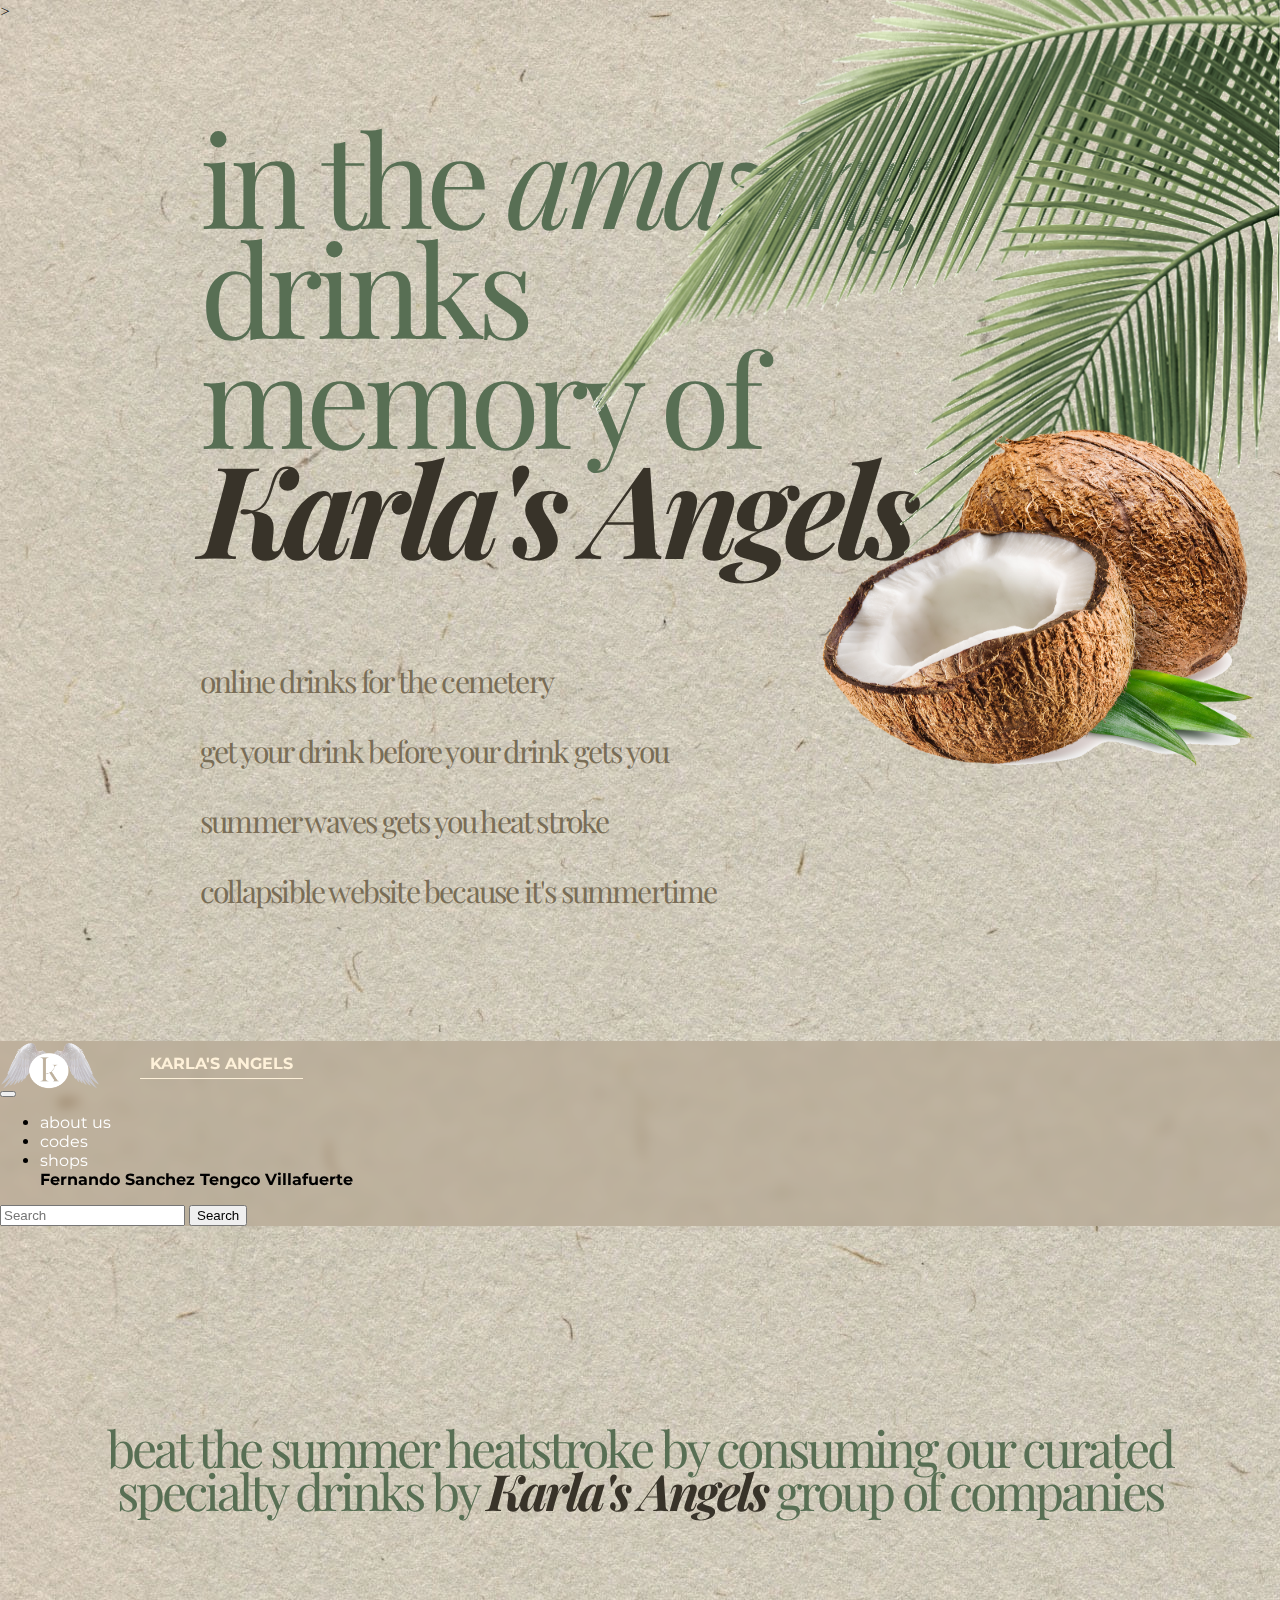
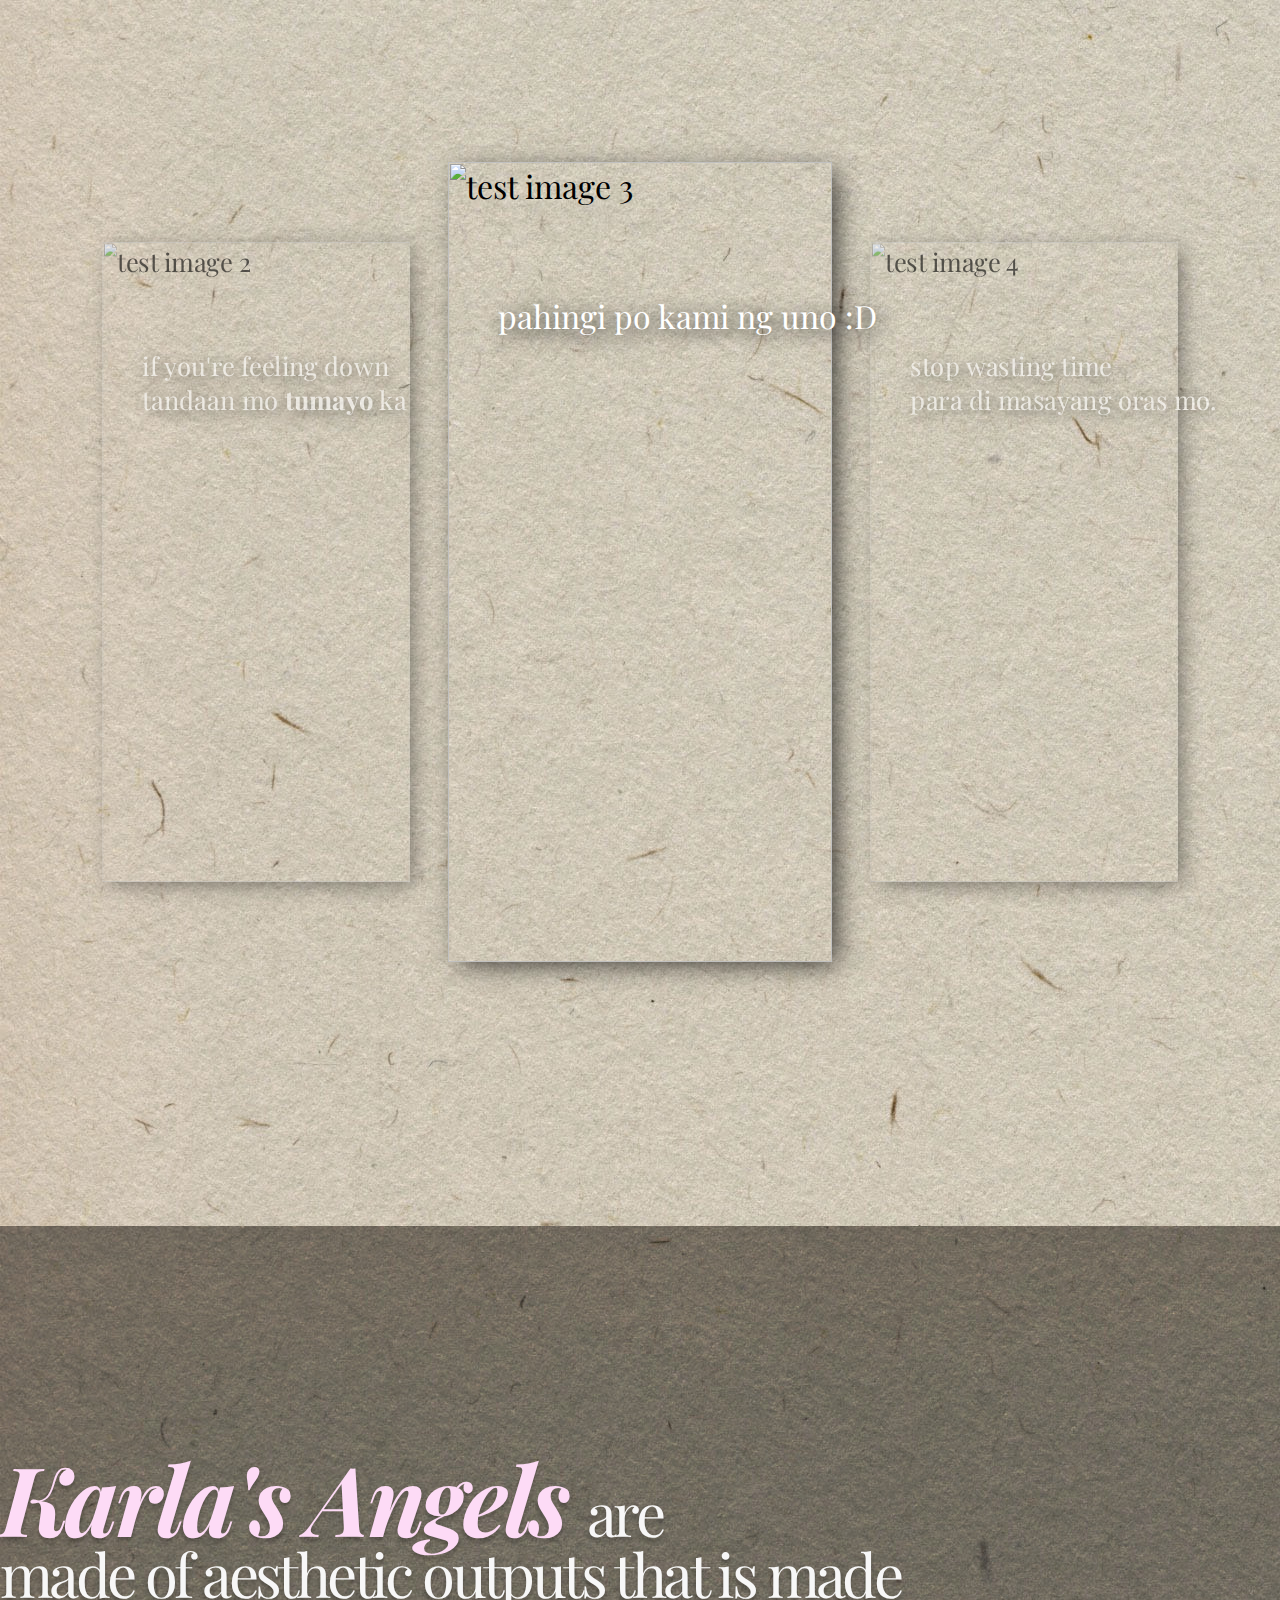
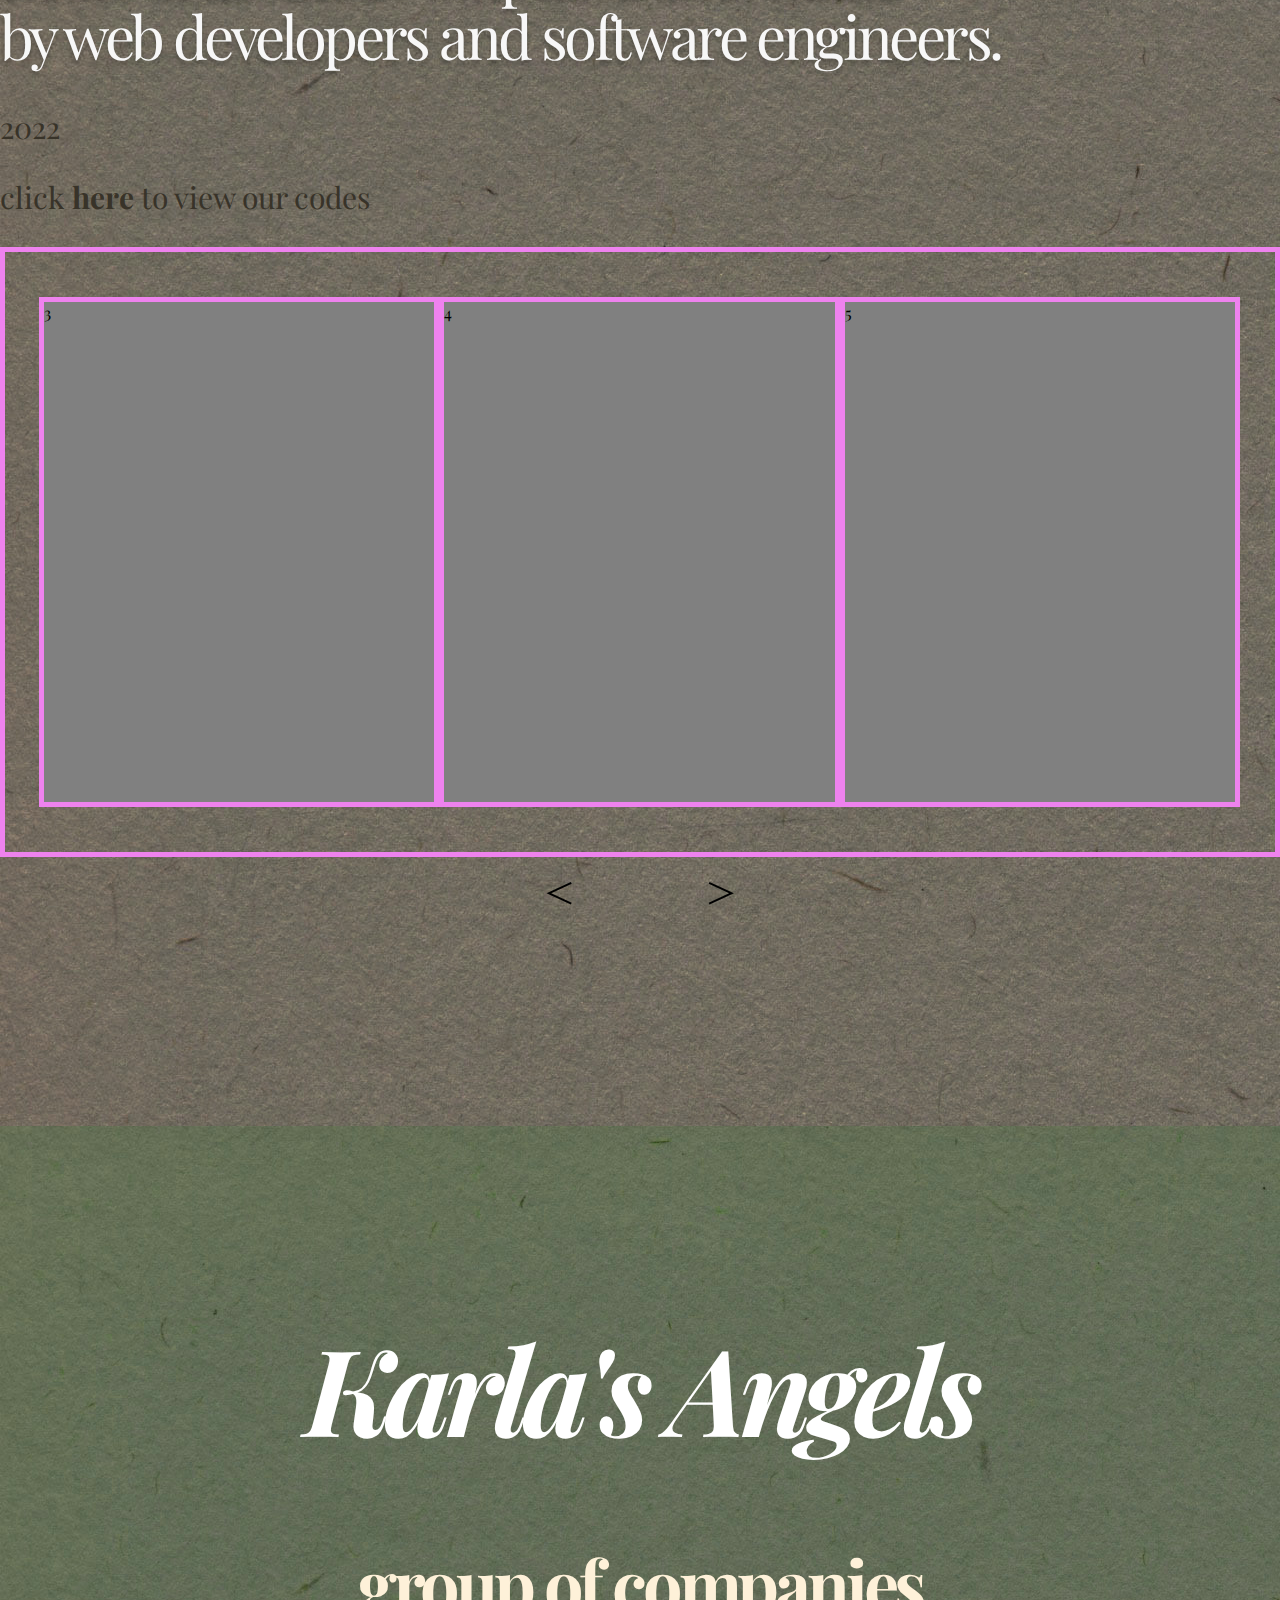
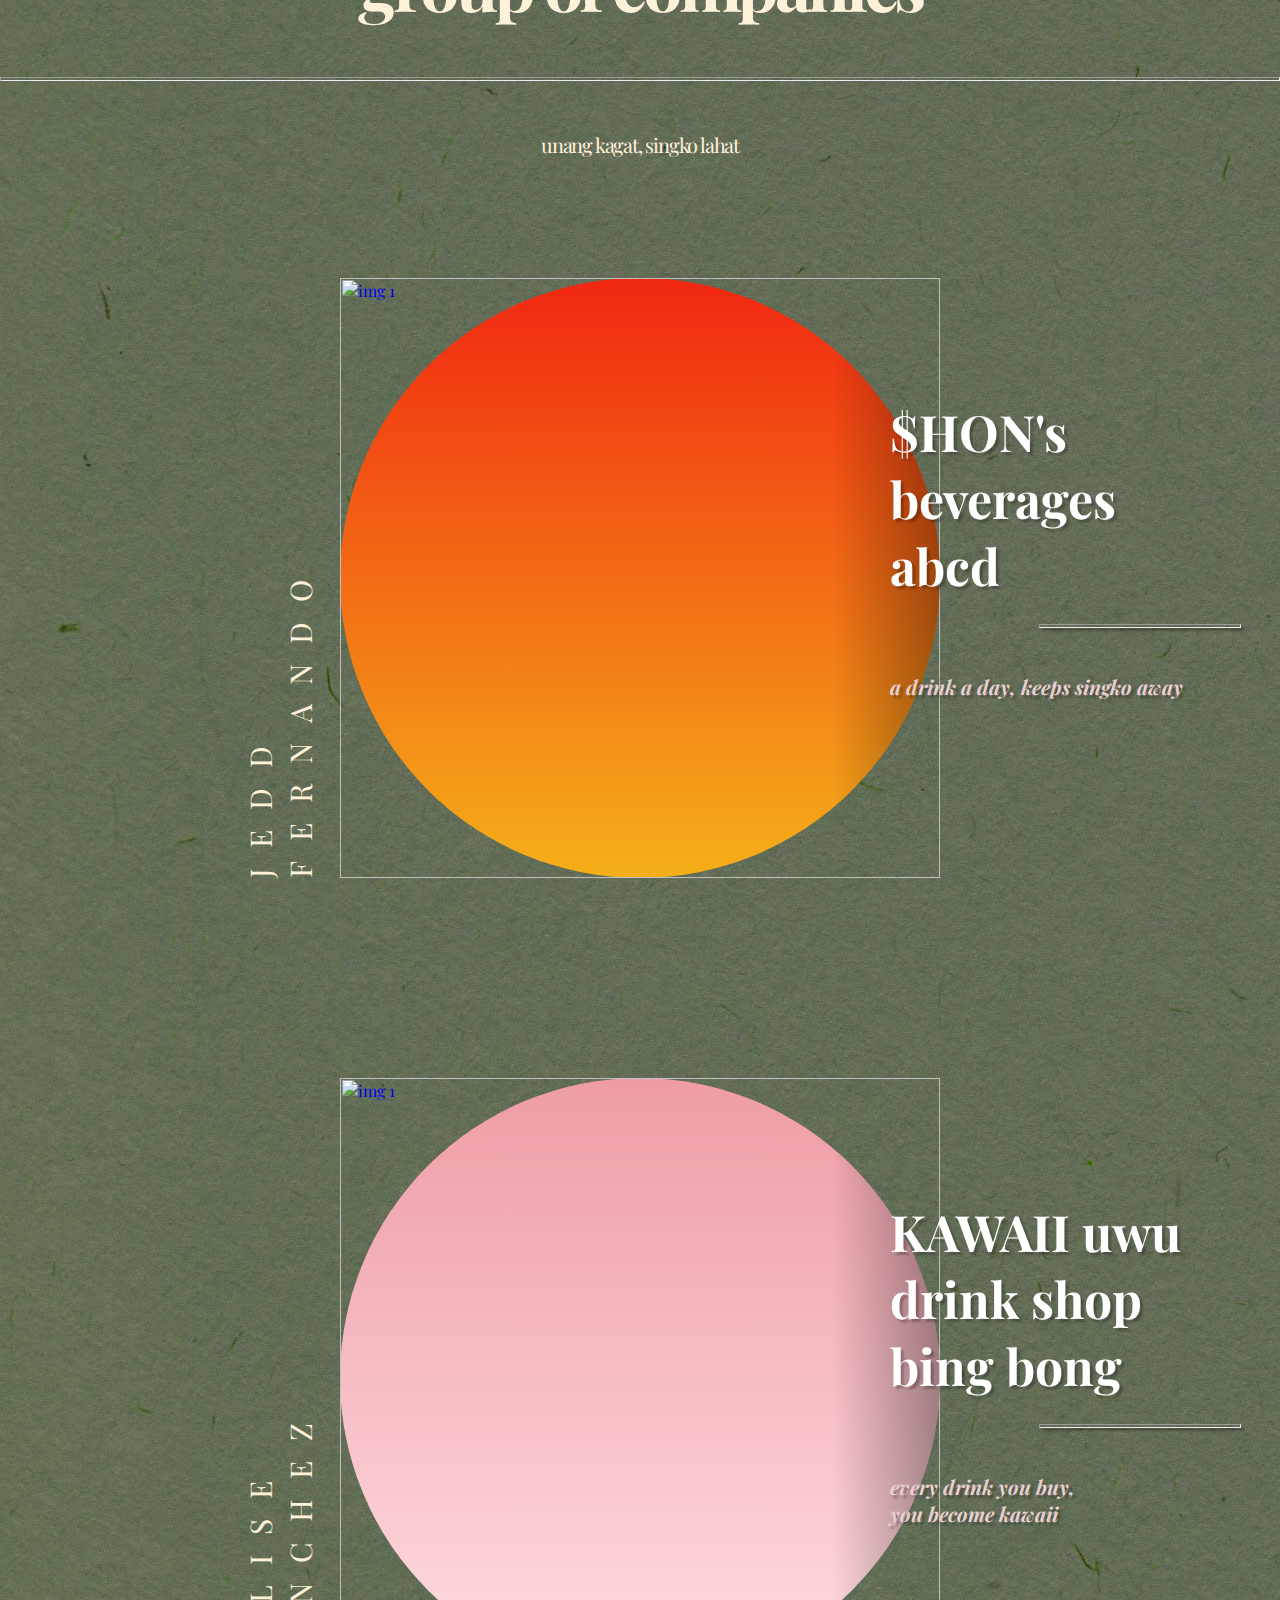
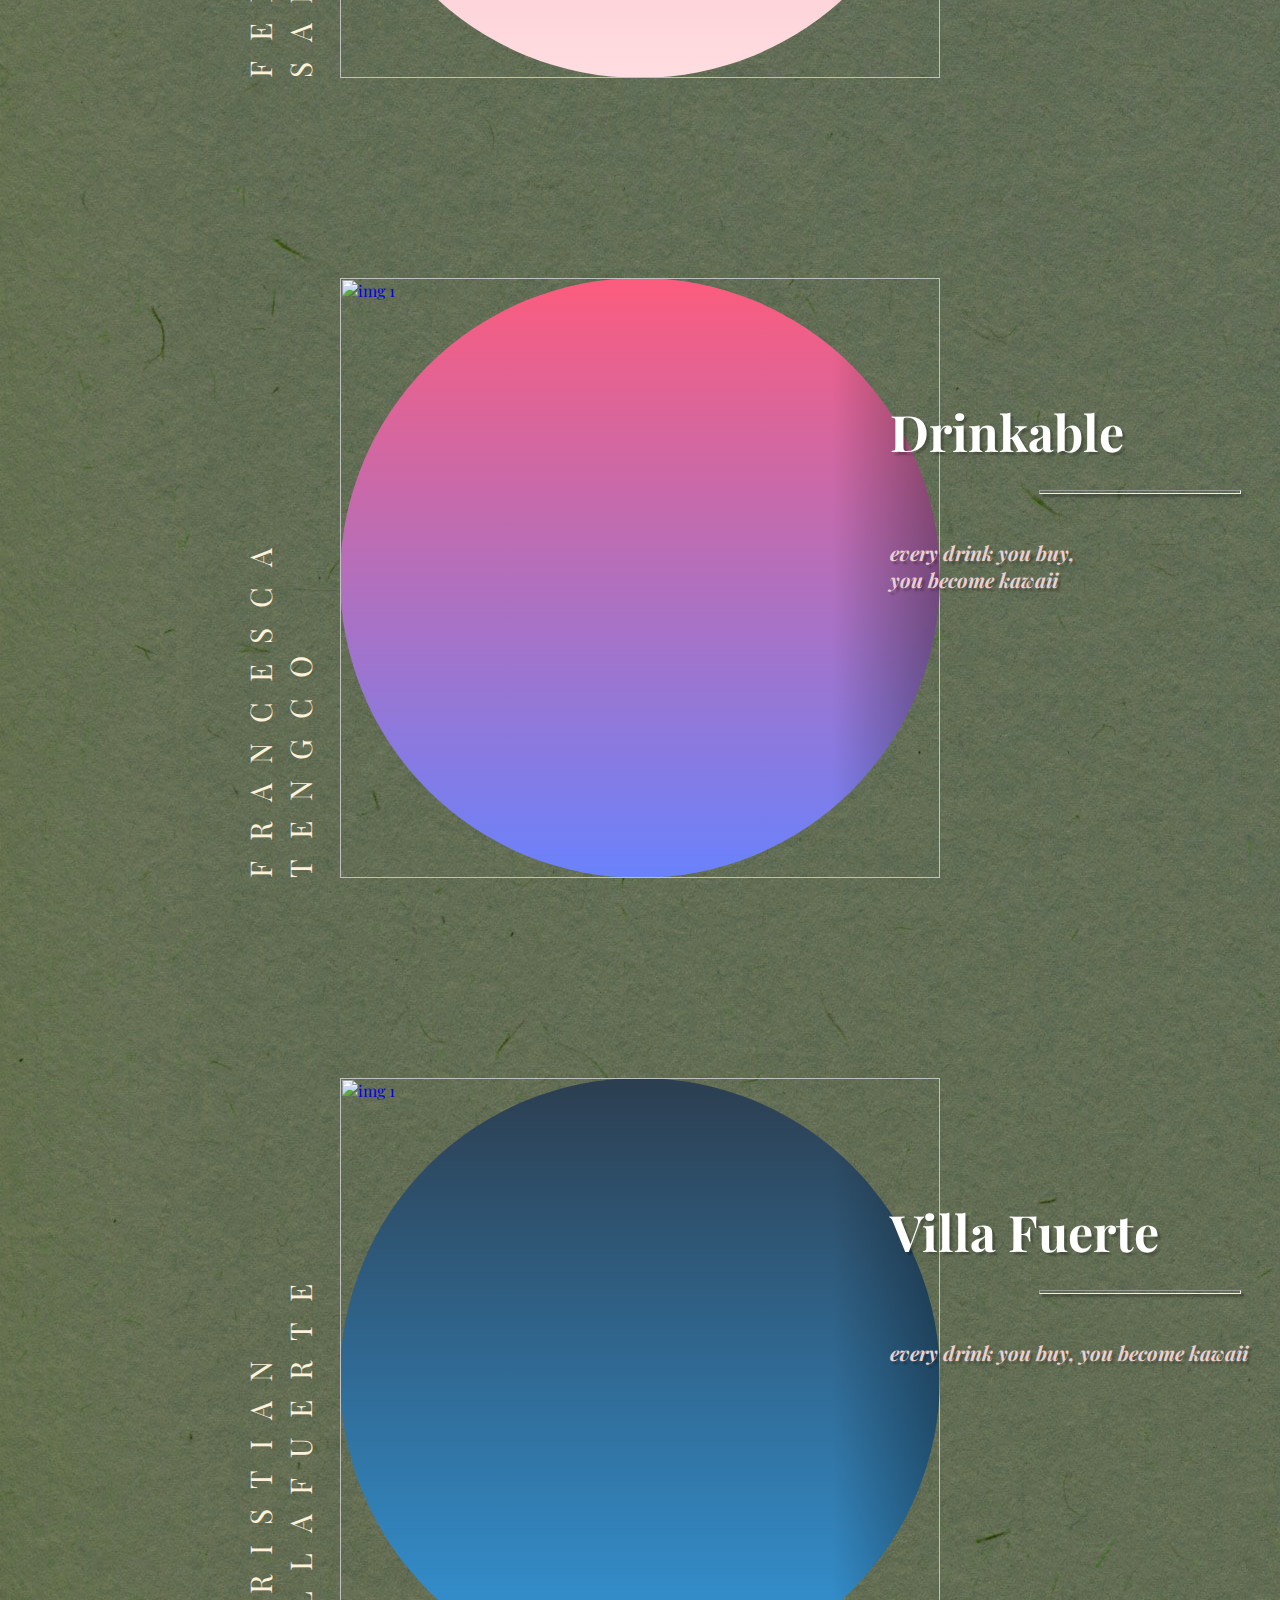
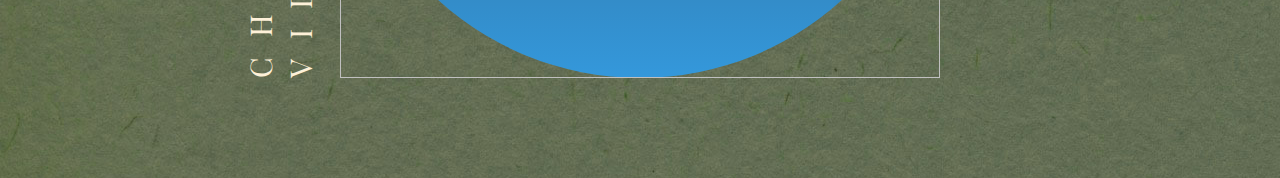
==== commit 91570ee5: "90% v2" ====
--- a/index.html
+++ b/index.html
@@ -8,7 +8,7 @@
     <script src="https://cdn.jsdelivr.net/npm/bootstrap@5.1.3/dist/js/bootstrap.bundle.min.js" integrity="sha384-ka7Sk0Gln4gmtz2MlQnikT1wXgYsOg+OMhuP+IlRH9sENBO0LRn5q+8nbTov4+1p" crossorigin="anonymous"></script>
 
     <!-- CSS only -->
-    <link type="text/css" rel="stylesheet" href="./source-codes/glo bal.css">
+    <link type="text/css" rel="stylesheet" href="./source-codes/global.css">
     <!-- TYPEFACE API -->
 
     <!-- arapey  -->
--- a/source-codes/global.css
+++ b/source-codes/global.css
@@ -0,0 +1,835 @@
+    /*  use these colors instead */
+    
+     :root {
+        --pastel-rose: #e9cfcf;
+        --off-white: #fef1d9;
+        --off-white-200: #A59E91;
+        --olive-green-50: #c9d1c8;
+        --olive-green-100: #94a591;
+        --olive-green-200: #586f54;
+        --warm-brown-100: #9d8d70;
+        --warm-brown-200: #796d56;
+        --warm-brown-900: #383329;
+        --text-default: #1f1f1f;
+    }
+    
+    .fontBold {
+        font-weight: bolder;
+    }
+    
+    .divHeader {
+        font-family: "Playfair Display";
+        /* display: grid;
+  grid-template-columns: 1fr 700px;
+  margin: 0px;
+  /* padding-left: 200px;  */
+        width: 100%;
+        display: grid;
+        grid-template-columns: 1.5fr 0.5fr;
+        /* grid-template-rows: 1.5fr 1fr 1fr; */
+        gap: 0px 0px;
+        justify-content: stretch;
+    }
+    
+    .headerText {
+        color: var(--warm-brown-200);
+        margin: 100px 0px 0px 200px;
+        font-size: 30px;
+        letter-spacing: -0.06em;
+    }
+    
+    h1 {
+        font-weight: normal;
+    }
+    
+    body {
+        font-family: "Playfair Display", serif;
+        background-image: url(../images/beigeGray.jpg);
+        margin: 0px;
+        overflow-x: hidden;
+    }
+    
+    .headerTop {
+        font-weight: bold;
+        color: var(--warm-brown-900);
+        font-style: italic;
+    }
+    
+    .leaves {
+        /*position: ; */
+        position: absolute;
+        width: auto;
+        height: 840px;
+        margin: 0%;
+        top: -80px;
+        right: 0px;
+        background-blend-mode: multiply;
+    }
+    
+    .coconut {
+        position: absolute;
+        width: 500px;
+        height: 400px;
+        left: 800px;
+        top: 400px;
+    }
+    
+    .drinksTitle {
+        /* position: absolute; */
+        align-content: right;
+        font-family: "Playfair Display";
+        font-size: 128px;
+        font-weight: thin !important;
+        line-height: 86.5%;
+        letter-spacing: -0.06em;
+        color: var(--olive-green-200);
+        margin-top: 100px;
+        padding-left: 200px;
+    }
+    
+    .divHeaderContainer {
+        margin-bottom: 100px;
+    }
+    /* NAVIGATION BAR */
+    
+    .navbar>ul {
+        text-decoration: none;
+        display: flex;
+        justify-content: space-between;
+        list-style-type: none;
+        gap: 30px;
+        margin-bottom: 200px;
+        font-weight: normal;
+        flex-direction: row;
+    }
+    
+    .navbar {
+        font-family: "Montserrat", sans-serif !important;
+        font-weight: normal;
+        position: sticky;
+        top: 0px;
+        z-index: 10;
+        backdrop-filter: blur(6px);
+    }
+    
+    .navbar::before {
+        content: "";
+        position: absolute;
+        z-index: -10;
+        top: 0;
+        left: 0;
+        right: 0;
+        bottom: 0;
+        background-color: #a08c74;
+        opacity: 40%;
+    }
+    
+    .navbar li {
+        z-index: 100 !important;
+        font-family: "Montserrat", sans-serif !important;
+        font-weight: thin;
+    }
+    
+    .navbar li a {
+        color: white !important;
+    }
+    
+    .navBarContent {
+        z-index: 9999;
+        text-decoration: none;
+        display: flex;
+        flex-direction: row;
+        color: white !important;
+        justify-content: space-between;
+        list-style-type: none;
+        gap: 30px;
+        /* padding: 0% 500px; */
+    }
+    /* Dropdown text color */
+    
+    .dropdown-menu .dropdown-item {
+        font-weight: bold;
+        color: black !important;
+    }
+    
+    .dropdown-menu .dropdown-item:hover {
+        background-color: var(--olive-green-100);
+    }
+    
+    .container a {
+        color: white;
+    }
+    /* Start of Main page card drinks css */
+    /* End of Main page card drinks css */
+    /* Start of Main page card code css */
+    
+    .cardCodeContainer {
+        background-image: url(../images/beigeDarkGray.jpg);
+        height: auto;
+    }
+    
+    .cardCodeContainer h1 {
+        font-family: "Playfair Display";
+        font-size: 60px;
+        line-height: 103.5%;
+        letter-spacing: -0.06em;
+        color: #f7f7f7;
+        text-shadow: 0px 4px 4px rgba(0, 0, 0, 0.25);
+    }
+    
+    .cardCodeContainerTitle {
+        font-style: italic;
+        font-weight: 700;
+        font-size: 96px;
+        color: #fddbf6;
+    }
+    
+    #cardCodeContainerText {
+        padding-top: 200px;
+    }
+    
+    .cardCodeContainer p {
+        color: var(--warm-brown-900);
+        font-size: 30px;
+        text-decoration: none;
+        text-align: left;
+    }
+    
+    .cardCodeContainer {
+        height: 1500px;
+    }
+    
+    .cardCodeContainer a {
+        color: inherit;
+    }
+    
+    a:link {
+        text-decoration: none;
+    }
+    
+    a:visited {
+        text-decoration: none;
+    }
+    
+    a:hover {
+        text-decoration: none;
+    }
+    
+    a:active {
+        text-decoration: none;
+    }
+    
+    .cardCodeCarousel {
+        height: 600px;
+        border: 5px solid violet;
+        /* temporary */
+        display: flex;
+        align-items: center;
+        justify-content: space-between;
+    }
+    
+    .cardCodeHolder {
+        border: 5px solid violet;
+        background-color: gray;
+        height: 500px;
+        width: 500px;
+    }
+    
+    .cardCodeHolder:nth-child(1),
+    .cardCodeHolder:nth-child(2),
+    .cardCodeHolder:nth-child(6),
+    .cardCodeHolder:nth-child(7) {
+        flex: 0 0 0%;
+        opacity: 0;
+    }
+    /* (4th container) Start of Main page shop card css */
+    
+    .shopCardContainer {
+        background-image: url(../images/bgMossGreen.jpg);
+        /* border: 5px solid violet; */
+    }
+    
+    .shopCards {
+        /* border: 5px solid violet; */
+    }
+    /* (4th container) End of Main page shop card css */
+    
+    .shopCardContainer {
+        padding-top: 100px;
+    }
+    
+    .shopCardHeaderText h1 {
+        font-family: "Playfair Display";
+        font-style: italic;
+        font-weight: 700;
+        font-size: 120px;
+        text-align: center;
+        letter-spacing: -0.06em;
+        color: white;
+    }
+    
+    .shopCardHeaderText h2 {
+        text-align: center;
+        color: var(--off-white);
+        font-size: 70px;
+        letter-spacing: -0.06em;
+        line-height: 103.5%;
+    }
+    
+    .shopCardHeader p {
+        text-align: center;
+        color: var(--off-white);
+        font-size: 20px;
+        margin-top: 30px;
+        letter-spacing: -0.06em;
+    }
+    /* EXPERIMENTS */
+    
+    .cardDrinkContainer {
+        /* border: 5px solid violet; */
+        height: 1400px;
+        /* temporary */
+    }
+    
+    .cardDrinkContainerText {
+        text-align: center;
+        font-size: 50px;
+        letter-spacing: -0.06em;
+        color: var(--olive-green-200);
+        line-height: 86.5%;
+    }
+    
+    .cardDrinkContainerText p {
+        margin-top: 200px;
+    }
+    
+    .cardDrinkOuter {
+        /* border: 5px solid violet; */
+        height: auto;
+    }
+    
+    .cardDrink {
+        display: flex;
+        align-items: center;
+        justify-content: center;
+        position: relative;
+        font-size: 2em;
+        position: relative;
+        width: 100%;
+        height: 1200px;
+    }
+    
+    .cardDrink .cardDrinkHolder {
+        flex: 0 0 30%;
+        gap: 60px;
+        height: 800px;
+        width: 200px;
+        position: relative;
+        z-index: 1;
+        -webkit-transform: scale(0.6) translateY(-2rem);
+        transform: scale(0.6) translateY(-2rem);
+        opacity: 0;
+        cursor: pointer;
+        pointer-events: none;
+        /* background-color: var(--olive-green-100); */
+        transition: 1s;
+        box-shadow: 8px 6px 26px -4px rgba(0, 0, 0, 0.75);
+        -webkit-box-shadow: 8px 6px 26px -4px rgba(0, 0, 0, 0.75);
+        -moz-box-shadow: 8px 6px 26px -4px rgba(0, 0, 0, 0.75);
+    }
+    
+    .cardDrink .cardDrinkHolder:after {
+        content: "";
+        position: absolute;
+        height: 5px;
+        width: 100%;
+        border-radius: 100%;
+        /* background-color: rgba(0, 0, 0, 0.3); */
+        bottom: -5rem;
+        -webkit-filter: blur(4px);
+        filter: blur(4px);
+    }
+    
+    .cardDrinkHolder img {
+        height: 100%;
+    }
+    /* .cardDrinkHolder p {
+        z-index: 30;
+        background-color: none !important;
+        transform: translate(0, 10px);
+        opacity: 0%;
+    } */
+    
+    .cardDrinkHolderTextImage {
+        color: white;
+        z-index: 30;
+        background-color: none !important;
+        transform: translate(50px, -700px);
+        opacity: 100%;
+        text-shadow: 4px 4px 20px rgba(0, 0, 0, 0.99);
+    }
+    
+    .cardDrinkHolderTextImage:active {
+        opacity: 100%;
+    }
+    
+    .cardDrinkHolderTextImage:after {
+        z-index: 30;
+        background-color: none !important;
+        transform: translate(0, 10px);
+        opacity: 100%;
+    }
+    
+    .cardDrink .cardDrinkHolder.active {
+        z-index: 3;
+        -webkit-transform: scale(1) translateY(0) translateX(0);
+        transform: scale(1) translateY(3) translateX(1);
+        opacity: 1;
+        pointer-events: auto;
+        transition: 1s;
+    }
+    
+    .transition {
+        transition: 0.7s;
+    }
+    
+    .cardDrink .cardDrinkHolder.prev,
+    .cardDrink .cardDrinkHolder.next {
+        z-index: 2;
+        -webkit-transform: scale(0.8) translateY(0) translateX(0);
+        transform: scale(0.8) translateY(0) translateX(0);
+        opacity: 0.6;
+        pointer-events: auto;
+        transition: 1s;
+    }
+    
+    .cardDrink .cardDrinkHolder:nth-child(0):before {
+        content: "0";
+        position: absolute;
+        top: 50%;
+        left: 50%;
+        -webkit-transform: translateX(-50%) translateY(-50%);
+        transform: translateX(-50%) translateY(-50%);
+        font-size: 3rem;
+        font-weight: 300;
+        color: #fff;
+    }
+    
+    .shopCardHeaderHR {
+        height: 2px;
+        color: var(--off-white);
+        opacity: 100%;
+        margin: 50px 0;
+    }
+    
+    .shopCardHolder {
+        display: flex;
+        justify-content: center;
+        align-items: center;
+        padding: 100px 0;
+    }
+    
+    .shopCardHolder img {
+        z-index: 100;
+    }
+    
+    .shopCardHolderContent {
+        position: relative;
+    }
+    
+    .shopCardHolderContent img {
+        position: relative;
+        z-index: 7;
+    }
+    
+    .shopCardHolderTextLeft {
+        /* placement */
+        position: absolute;
+        left: -100px;
+        bottom: -80px;
+        transform-origin: 0 0;
+        transform: rotate(-90deg);
+        color: var(--off-white);
+        letter-spacing: 20px;
+        display: flex;
+        flex-direction: column;
+        justify-content: start;
+        font-size: 30px;
+    }
+    
+    .shopCardHolderTextRight {
+        position: absolute;
+        top: 20%;
+        left: 550px;
+        width: 500px;
+        display: flex;
+        font-weight: bold;
+        flex-direction: column;
+        color: white;
+        text-shadow: 3px 3px 2px rgba(0, 0, 0, 0.25);
+        font-size: 50px;
+        z-index: 9;
+    }
+    
+    .shopCardHolderTextRight hr {
+        height: 2px;
+        width: 200px;
+        box-shadow: 3px 3px 2px rgba(0, 0, 0, 0.25);
+    }
+    
+    .shopCardHolderSubText {
+        color: var(--pastel-rose);
+        font-style: italic;
+        font-size: 20px;
+    }
+    
+    .shopCardImageGradientOverlay {
+        position: absolute;
+        content: '';
+        z-index: 8;
+        top: 0;
+        left: 0;
+        right: 0;
+        bottom: 0;
+        background: rgb(255, 255, 255);
+        background: linear-gradient(90deg, rgba(255, 255, 255, 0) 82%, rgba(0, 0, 0, 0.3533788515406162) 100%);
+        border-radius: 9999px;
+    }
+    
+    .shopCardImageBackground {
+        position: absolute;
+        content: '';
+        z-index: 5;
+        top: 0;
+        left: 0;
+        right: 0;
+        bottom: 0;
+        border-radius: 9999px;
+    }
+    
+    .jeddGradient {
+        background: linear-gradient(#f12711, #f5af19);
+    }
+    
+    .lizGradient {
+        background: linear-gradient(#ee9ca7, #ffdde1);
+    }
+    
+    .francescaGradient {
+        background: linear-gradient(#FC5C7D, #6A82FB);
+    }
+    
+    .christianGradient {
+        background: linear-gradient(#2c3e50, #3498db);
+    }
+    /* Use when current nav item is opened / ACTIVE */
+    
+    .currentNavItem {
+        color: var(--off-white);
+        padding: 0px 10px;
+        font-weight: 700;
+        border-bottom: 1px solid var(--off-white);
+        padding-bottom: 5px
+        /* Kayo na bahala sa color */
+    }
+    
+    .navbar-brand {
+        display: flex;
+        align-items: center;
+        gap: 40px;
+    }
+    
+    .codePreviewContainer {
+        background-image: url(../images/beigeDarkGray.jpg);
+        padding-top: 100px;
+        padding-bottom: 100px;
+    }
+    
+    .flipCardContainer {
+        display: block;
+        align-items: center;
+        justify-content: center;
+        margin-left: auto;
+        margin-right: auto;
+        width: 1400px;
+        height: 1000px;
+        margin-top: 100px;
+        margin-bottom: 100px;
+        flex-wrap: wrap;
+        background-color: var(--off-white-200);
+        box-shadow: 21px 20px 0px 3px rgba(0, 0, 0, 0.75);
+        -webkit-box-shadow: 21px 20px 0px 3px rgba(0, 0, 0, 0.75);
+        -moz-box-shadow: 21px 20px 0px 3px rgba(0, 0, 0, 0.75);
+    }
+    
+    .codePreviewHeader {
+        margin: 200px 0px;
+        height: 300px;
+    }
+    
+    .codePreviewHeader h1 {
+        font-family: 'Playfair Display';
+        font-style: italic;
+        font-weight: 700;
+        font-size: 96px;
+        line-height: 103.5%;
+        letter-spacing: -0.06em;
+        color: var(--olive-green-200);
+        position: absolute;
+        left: 350px;
+        text-shadow: 0px 4px 4px rgba(0, 0, 0, 0.25);
+    }
+    
+    .codePreviewHeader p {
+        position: absolute;
+        width: 557px;
+        height: 389px;
+        left: 350px;
+        top: 390px;
+        font-family: 'Playfair Display';
+        font-size: 40px;
+        line-height: 103.5%;
+        letter-spacing: -0.06em;
+        color: var(--warm-brown-100);
+    }
+    
+    .beigeLine {
+        position: absolute;
+        background-color: var(--warm-brown-100);
+        width: 18px;
+        height: 280px;
+        margin-left: 100px;
+        margin-right: 100px;
+        left: 150px;
+        top: 250px;
+    }
+    
+    .codePreviewHeader img {
+        position: absolute;
+        width: 880px;
+        height: 420px;
+        left: 1000px;
+        top: 230px;
+        background: url(coconut-png-24812.png);
+        transform: matrix(-1, 0, 0, 1, 0, 0);
+        transform: scaleX(-1);
+        text-shadow: 0px 4px 4px rgba(0, 0, 0, 0.25);
+    }
+    
+    .codePreviewContainer h1 {
+        position: absolute;
+        width: 433px;
+        height: 358px;
+        left: 167px;
+        top: 896px;
+        font-family: 'Playfair Display';
+        font-size: 128px;
+        line-height: 86.5%;
+        letter-spacing: -0.06em;
+        color: #FFFFFF;
+        text-shadow: 0px 4px 4px rgba(0, 0, 0, 0.75);
+    }
+    
+    .codePreviewContainer h2 {
+        font-family: 'Playfair Display';
+        font-style: normal;
+        font-size: 64px;
+        line-height: 86.5%;
+        text-align: center;
+        letter-spacing: -0.06em;
+        color: var(--off-white);
+        text-shadow: 0px 4px 4px rgba(0, 0, 0, 0.25);
+    }
+    
+    .codeCardContainer {
+        display: grid;
+        grid-template-columns: repeat(2, 1fr);
+        grid-template-rows: repeat(3, 1fr);
+        gap: 30px;
+        margin-top: 100px;
+    }
+    
+    .codeFlashCard {
+        background-color: var(--off-white-200);
+        color: #6f6762;
+        align-items: center;
+        height: 100px;
+        display: inline-block;
+        vertical-align: middle;
+        display: flex;
+        align-items: center;
+        justify-content: center;
+        font-size: 30px;
+    }
+    
+    .codeFlashCard:hover {
+        color: var(--warm-brown-900);
+        box-shadow: -1px 0px 7px 3px rgba(83, 77, 73, 0.75);
+        -webkit-box-shadow: -1px 0px 7px 3px rgba(83, 77, 73, 0.75);
+        -moz-box-shadow: -1px 0px 7px 3px rgba(83, 77, 73, 0.75);
+    }
+    
+    .codeFlashCard:active {
+        background-color: var(--olive-green-200);
+        color: var(--off-white);
+    }
+    
+    .codeFlashCard::after {
+        background-color: var(--olive-green-200);
+        color: var(--off-white);
+    }
+    
+    .headerContainer {
+        text-align: center;
+        font-family: 'Playfair Display';
+        letter-spacing: -0.06em;
+    }
+    
+    .headerContainer h1 {
+        color: var(--olive-green-200);
+        margin-top: 150px;
+        font-style: italic;
+        font-weight: 700;
+        font-size: 128px;
+        line-height: 103.5%;
+        text-align: center;
+        text-shadow: 0px 4px 4px rgba(0, 0, 0, 0.25);
+    }
+    
+    .headerContainer p {
+        font-style: normal;
+        font-size: 64px;
+        line-height: 103.5%;
+        /* or 66px */
+        text-align: center;
+        color: var(--warm-brown-100);
+        margin-bottom: 300px;
+    }
+    
+    .profileContainer {
+        margin: auto;
+        width: 1500px;
+        height: 1500px;
+        background-image: url(../images/bgMossGreen.jpg);
+    }
+    
+    .iconContainer {
+        border-radius: 9999px;
+        display: flex;
+        justify-content: center;
+        gap: 50px;
+    }
+    
+    .iconContainer img {
+        background-color: var(--olive-green-200);
+    }
+    
+    .iconMember {
+        height: 230px;
+        width: 230px;
+        transform: translate(0, -125px);
+        filter: grayscale(100%);
+        /* border: 20px solid var(--off-white-200); */
+        border-radius: 50%;
+        /*negative number para umangat sa 2nd param*/
+    }
+    
+    .iconMember:hover {
+        filter: grayscale(0%);
+    }
+    /* .iconMember:active {
+        height: 380px;
+        border: 30px solid var(--warm-brown-900);
+        width: 380px;
+        filter: grayscale(0%);
+        border-radius: 9999px;
+        transform: translate(0, -180px)
+    } */
+    
+    .memberName {
+        color: var(--off-white);
+        text-align: center;
+        font-family: 'Playfair Display';
+        font-style: italic;
+        font-size: 128px;
+        line-height: 89%;
+        text-align: center;
+        letter-spacing: -0.06em;
+        text-shadow: 0px 4px 4px rgba(0, 0, 0, 0.25);
+        margin-bottom: 100px;
+    }
+    
+    .skillsInterestContainer {
+        display: flex;
+        align-content: center;
+        /* border: 1px solid aqua; */
+        height: auto;
+        width: 100%;
+        justify-content: center;
+        gap: 50px;
+        color: var(--off-white);
+    }
+    
+    .skillsInterestContainer h2 {
+        text-align: right;
+        font-style: italic;
+        margin-bottom: 100px;
+    }
+    
+    .skillsContainer {
+        background-color: var(--warm-brown-900);
+        /* border: 1px solid red; */
+        width: 33%;
+        padding: 20px;
+        height: 300px;
+    }
+    
+    .interestContainer {
+        background-color: var(--warm-brown-900);
+        /* border: 1px solid blue; */
+        width: 33%;
+        height: 300px;
+        padding: 20px;
+    }
+    
+    .shopPreview {
+        margin-top: 100px;
+    }
+    
+    .shopPreview h2 {
+        display: flex;
+        padding: 20px;
+        margin: auto;
+        background-color: var(--warm-brown-900);
+        /* border: 1px solid yellow; */
+        height: 500px;
+        width: 69%;
+        color: var(--off-white);
+        justify-content: center;
+        font-style: italic;
+    }
+    /* lower carousel button */
+    
+    .carouselButtons {
+        margin: auto;
+        width: 25%;
+        display: flex;
+    }
+    
+    .carouselButtons span {
+        text-align: center;
+        font-size: 50px;
+        width: 50%;
+    }
+    
+    .flipCardContainer {
+        display: flex;
+        align-items: center;
+        justify-content: center;
+    }
+    
+    .liveCodeContainer {
+        height: 75%;
+        width: 75%;
+        background-color: var(--off-white-200);
+    }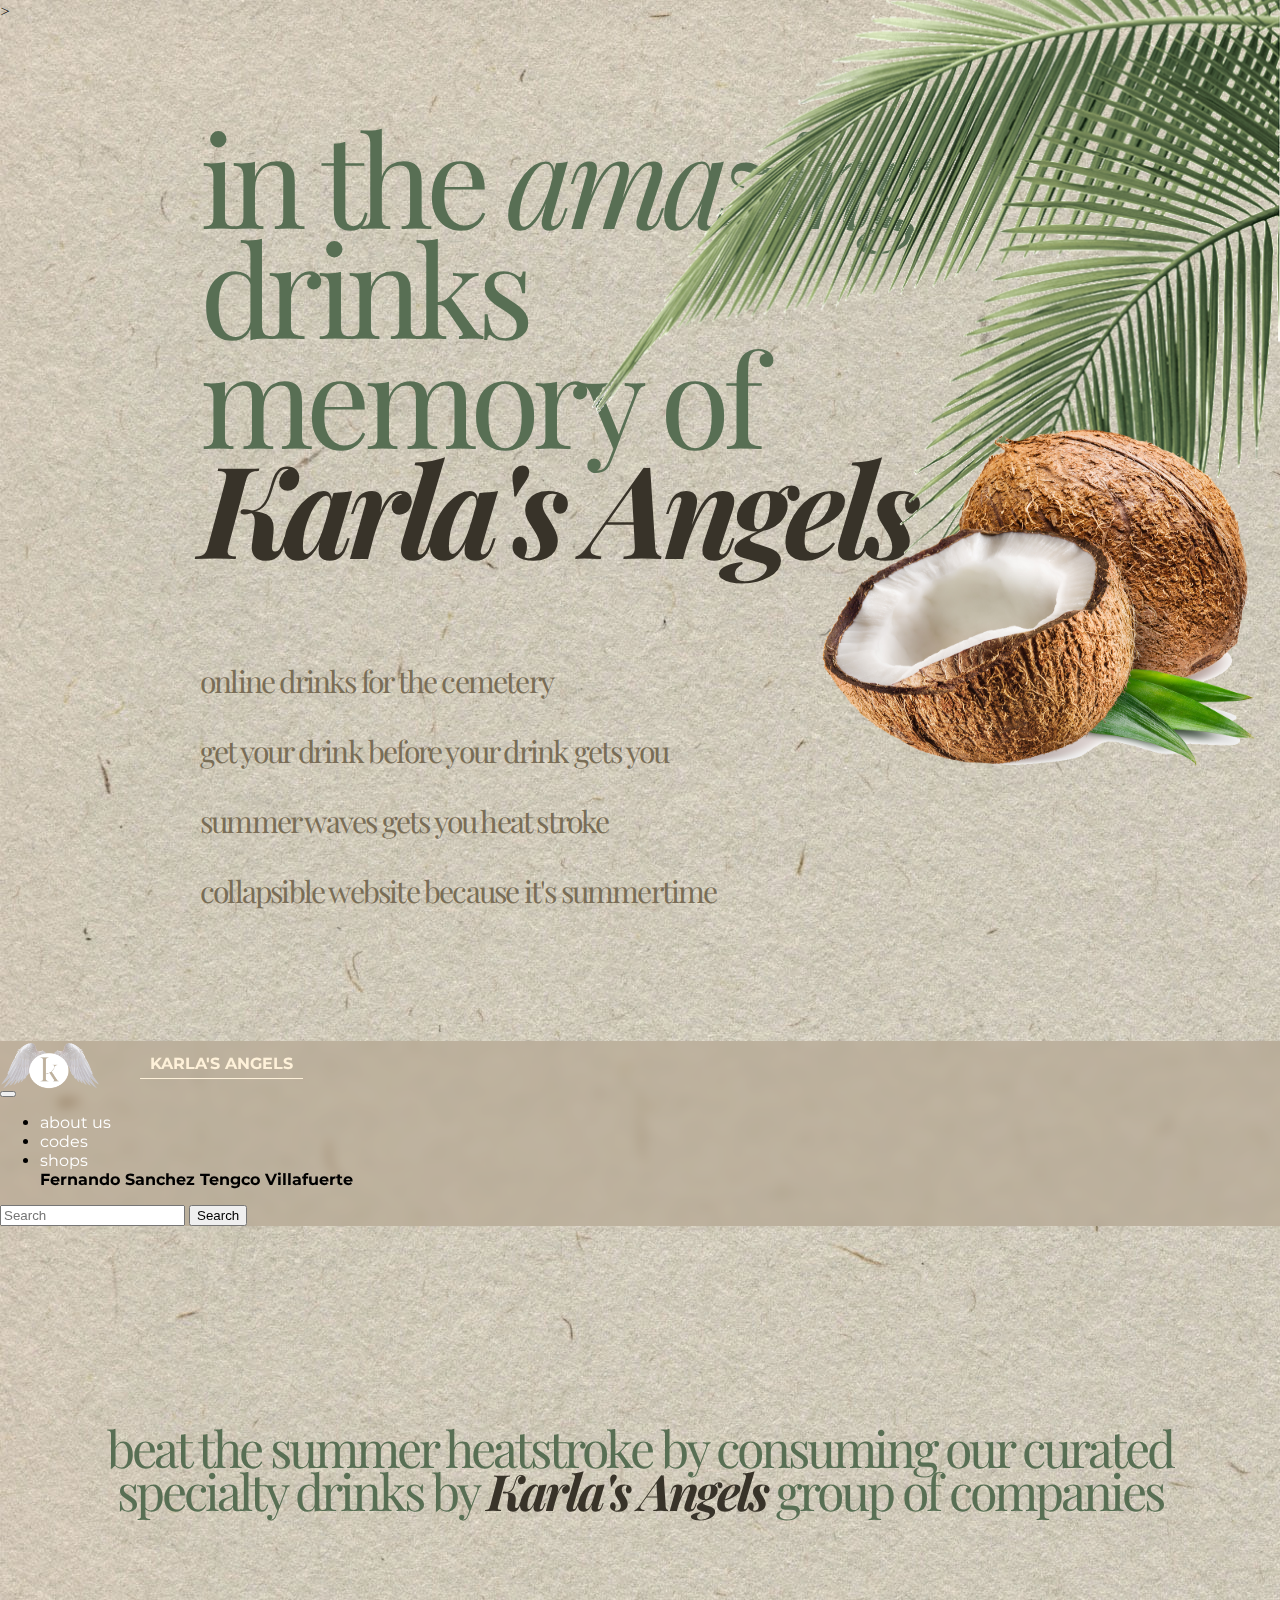
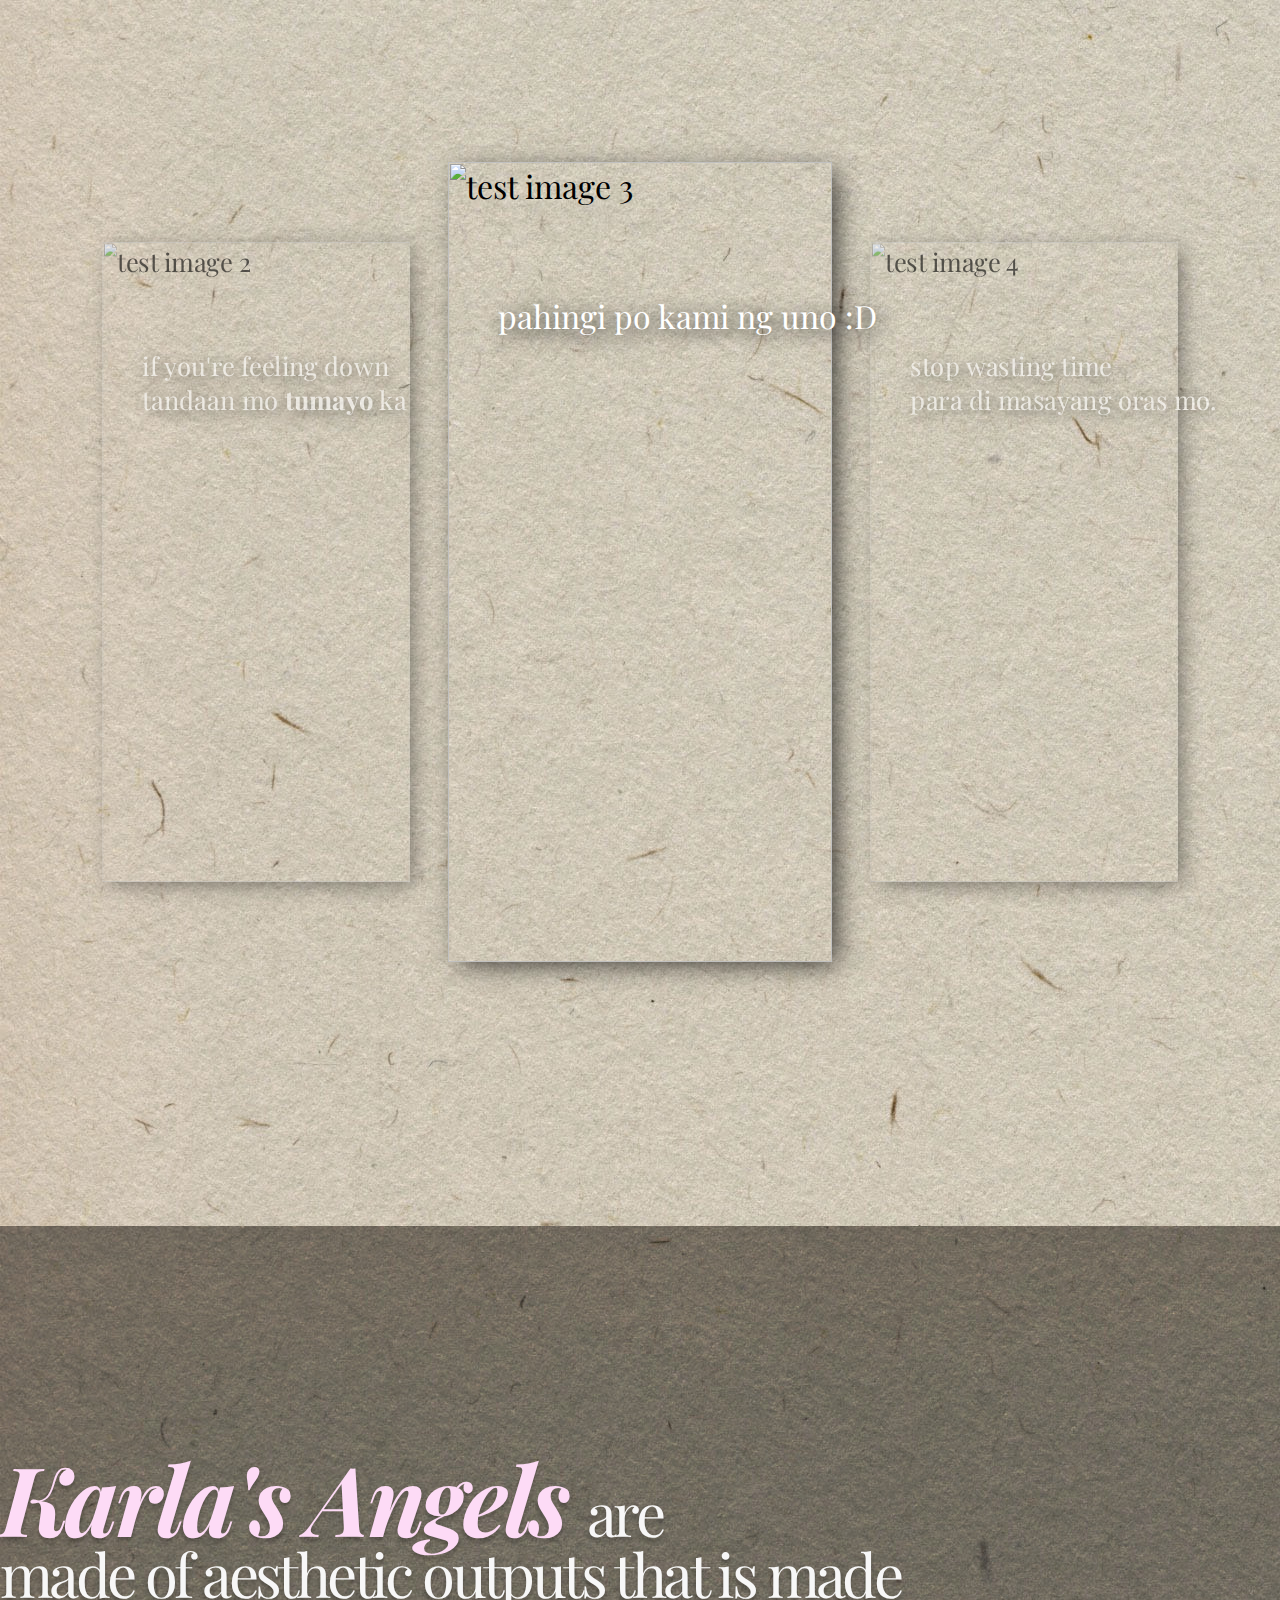
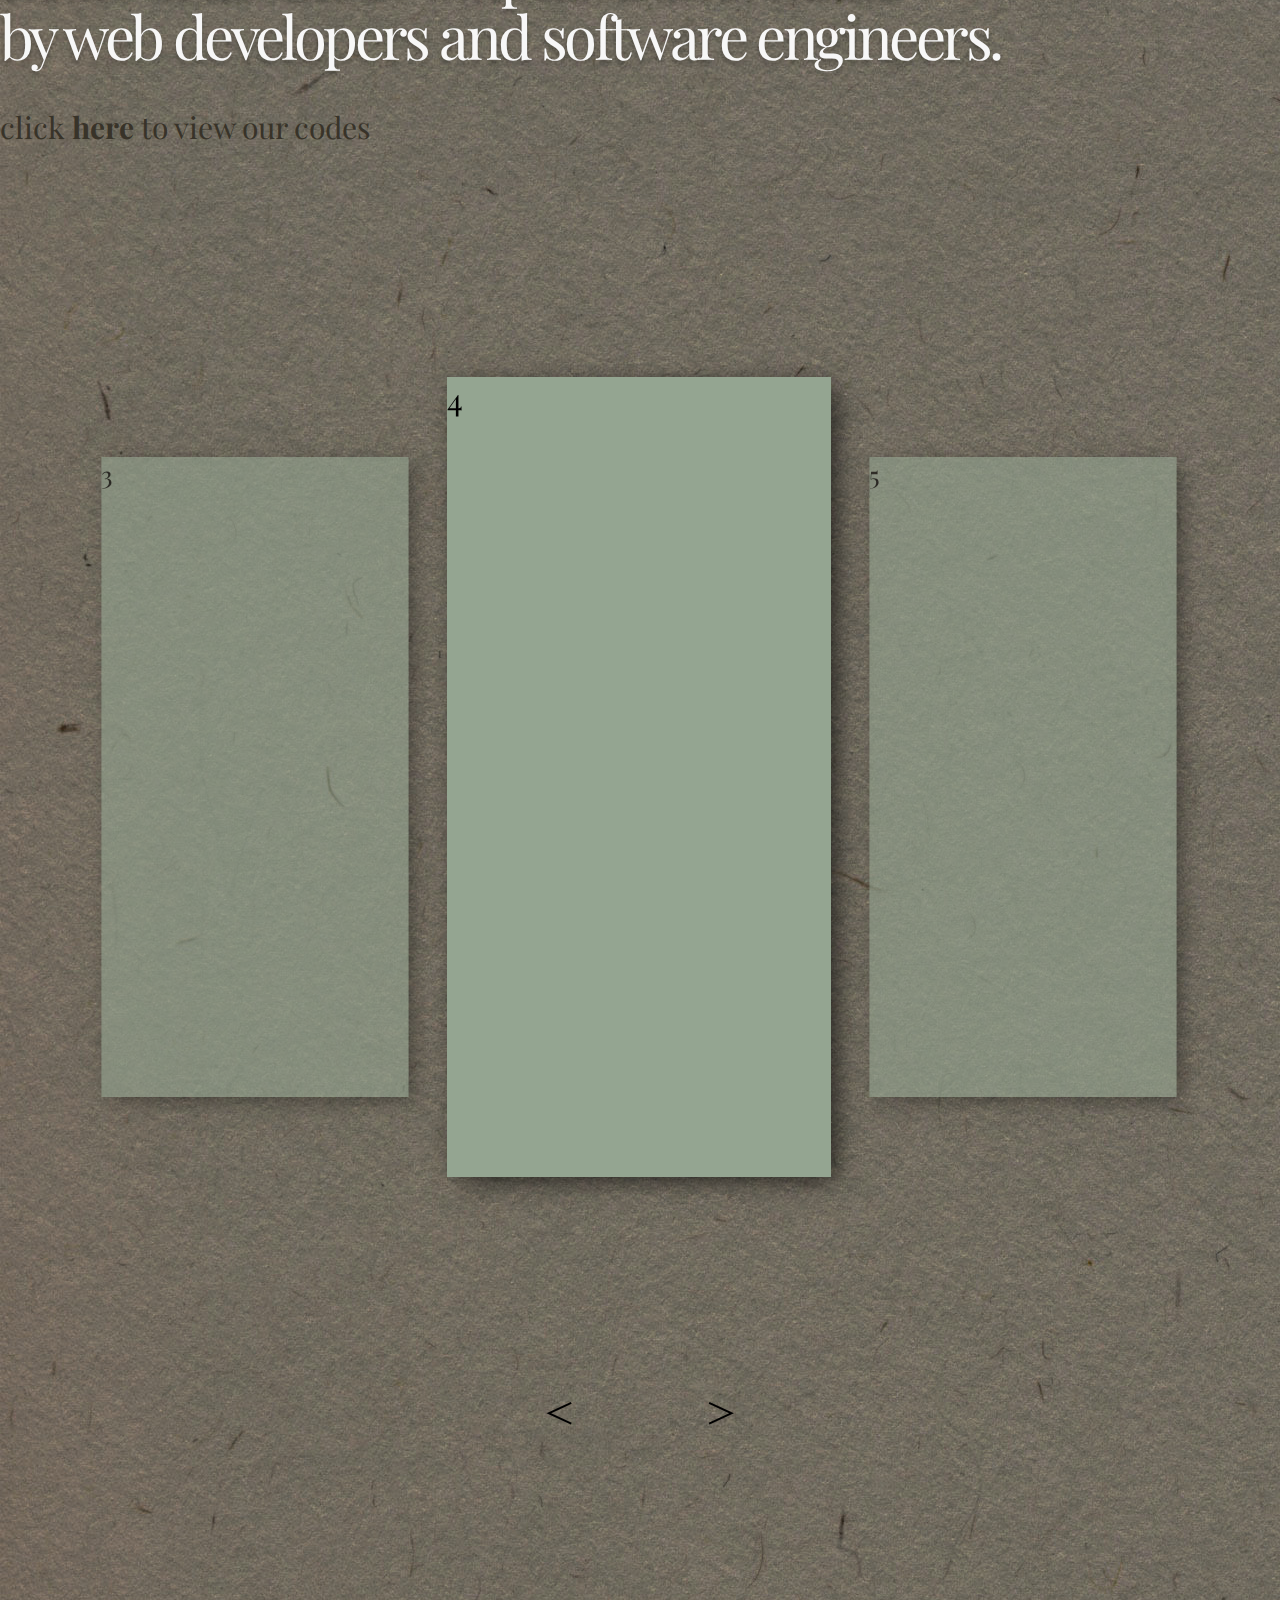
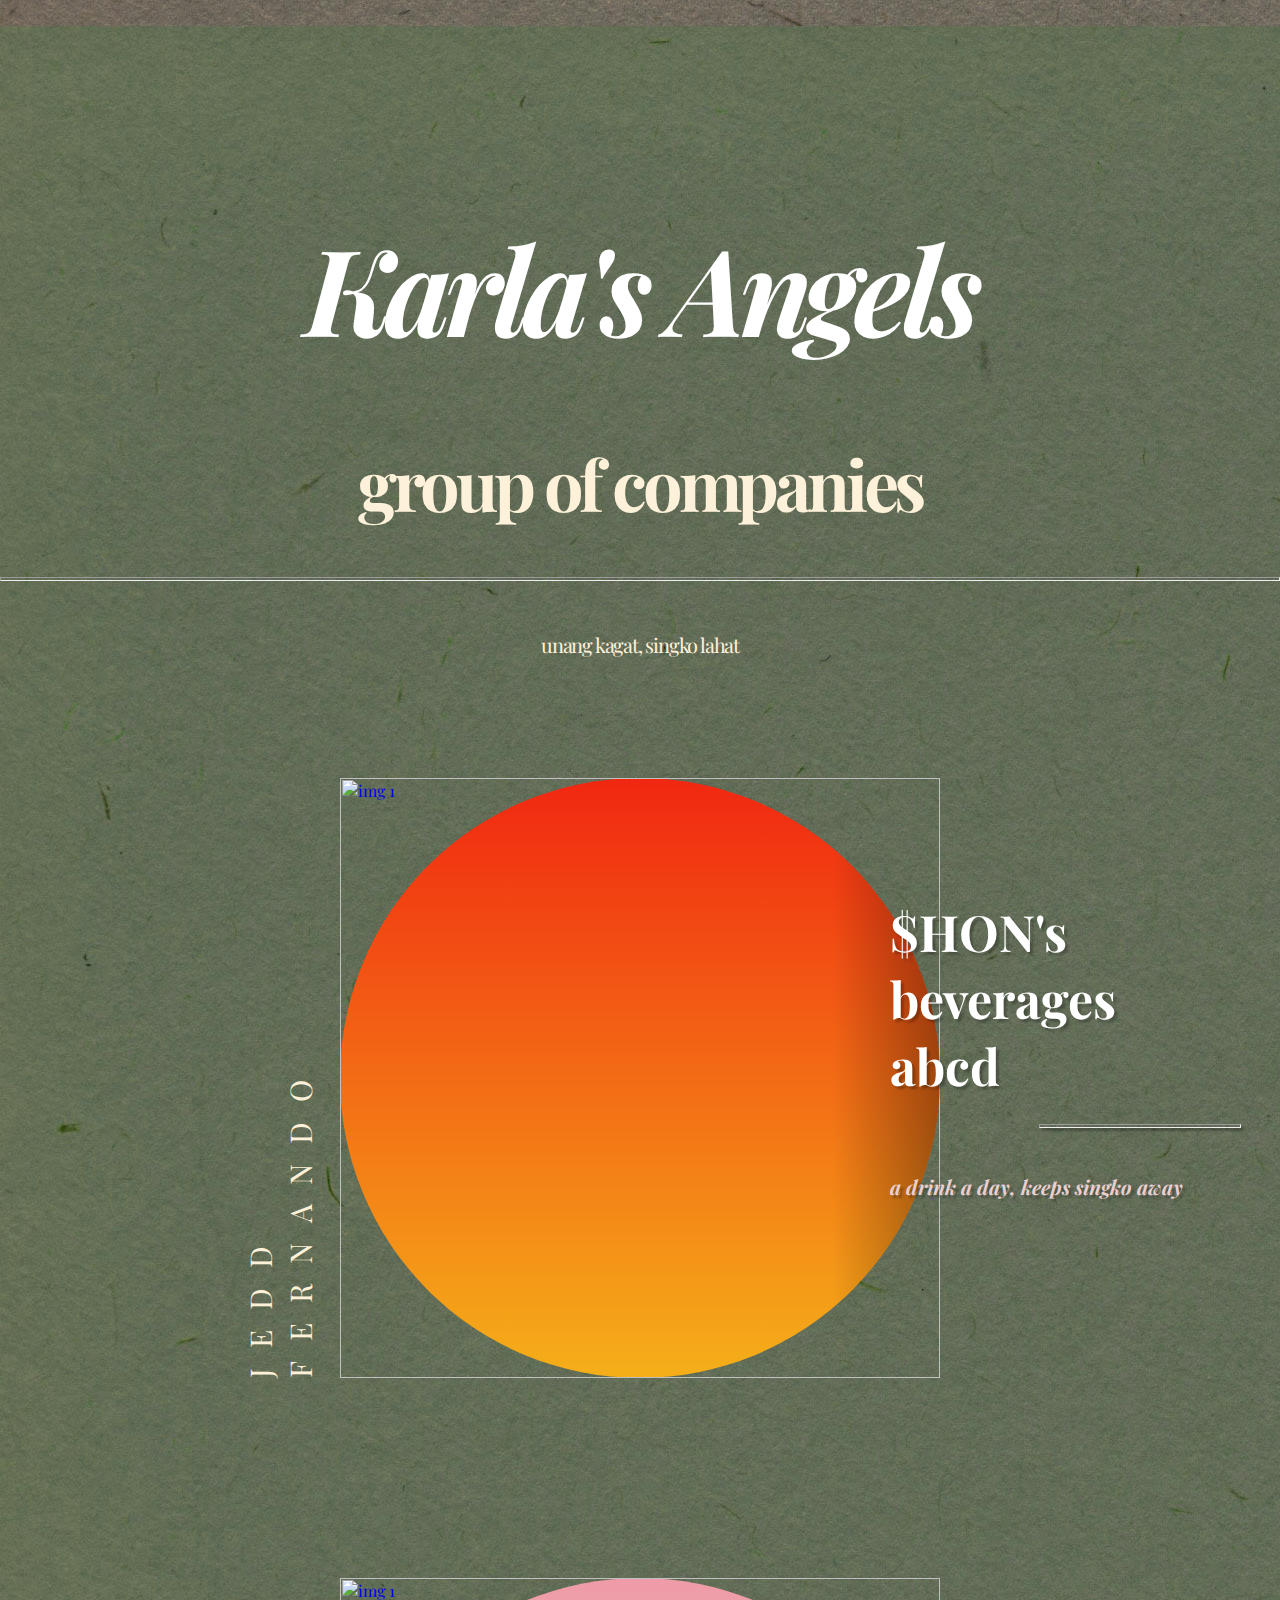
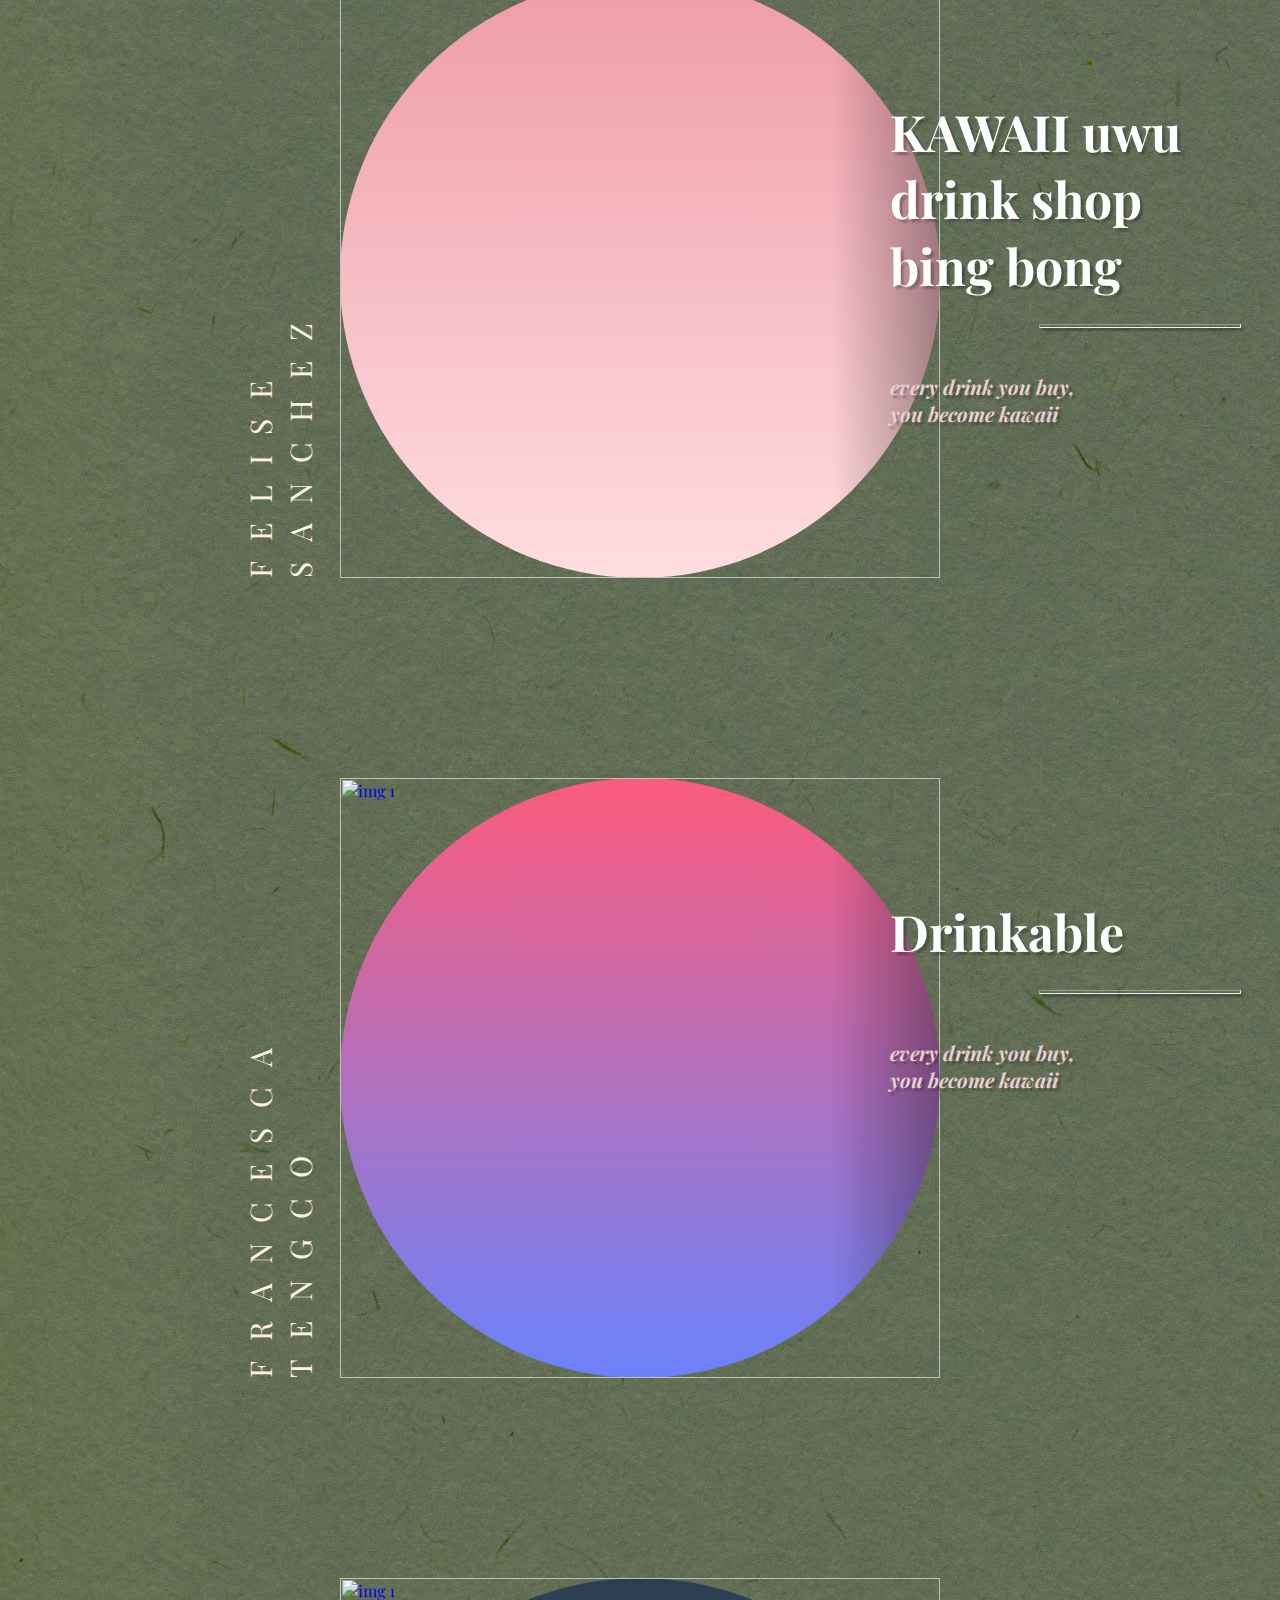
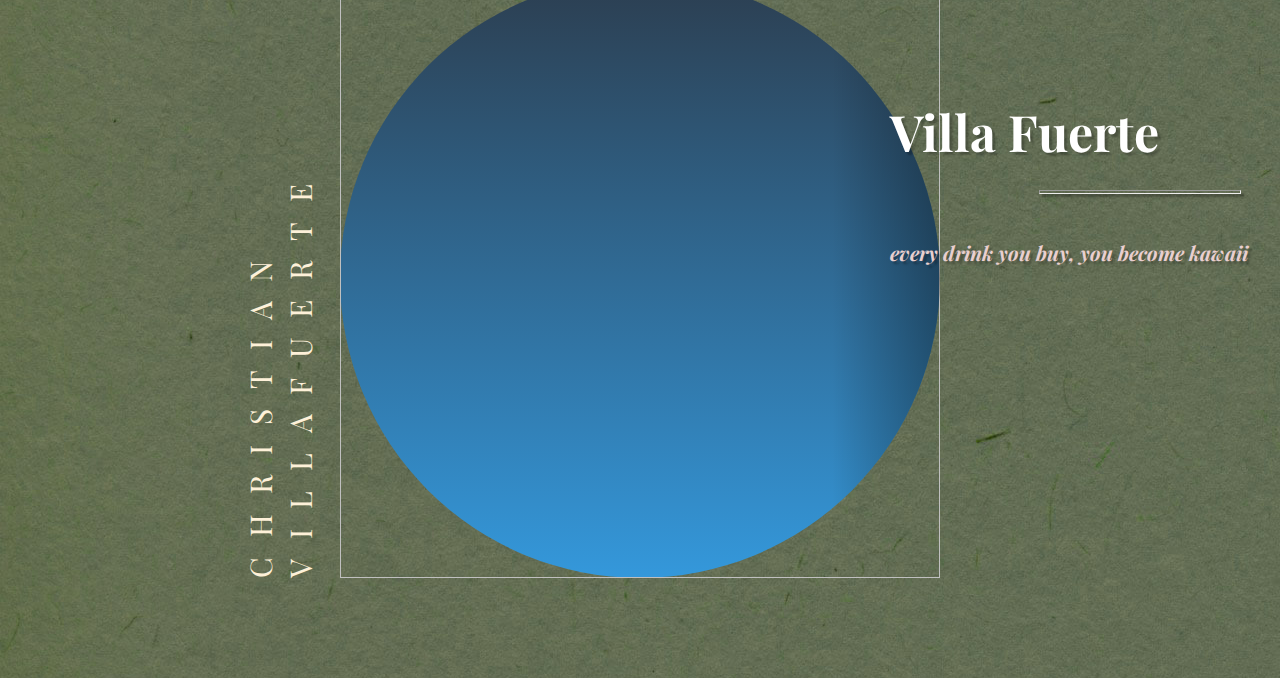
==== commit db35df61: "90% - will be branched to another - DO NOT EDIT" ====
--- a/index.html
+++ b/index.html
@@ -251,10 +251,8 @@
     <div class="cardCodeContainer">
         <div class="container" id="cardCodeContainerText">
             <h1><span class="cardCodeContainerTitle">Karla&apos;s Angels </span> are <br /> made of aesthetic outputs that is made <br/>by web developers and software engineers.</h1>
-            <p>2022
-                <p>
-                    <span class="cardCodeContainerSubText">
-          <p>click <span><a href="/source-codes/code-page.html" class="fontBold"> here </a><span> to view our codes</p>
+            <span class="cardCodeContainerSubText">
+          <p>click <span><a href="/source-codes/codes.html" class="fontBold"> here  </a><span> to view our codes</p>
           </span>
         </div>
 
@@ -289,6 +287,7 @@
             $even = $num / 2;
             $odd = ($num + 1) / 2;
             $initial = 0;
+            var selected;
             if ($num % 2 == 0) {
                 $(".cardCodeHolder:nth-child(" + $even + ")").addClass("active");
                 $(".cardCodeHolder:nth-child(" + $even + ")")
@@ -316,8 +315,16 @@
                         $(".cardCode").css({
                             "left": "0"
                         });
-                        $(".cardCodeHolder:last").after($(".cardCodeHolder:first"));
+
+                        $(".cardCodeHolder:last").before($(".cardCodeHolder:first"));
+
                     });
+                console.log(selected);
+                selected.removeClass("prev next");
+                selected.siblings().removeClass("prev active next");
+                selected.addClass("active");
+                selected.prev().addClass("prev");
+                selected.next().addClass("next");
             }
 
             function rightAnimation() {
@@ -329,8 +336,14 @@
                         $(".cardCode").css({
                             "left": "0"
                         });
-                        $(".cardCodeHolder:first").before($(".cardCodeHolder:last"));
+                        $(".cardCodeHolder:first").after($(".cardCodeHolder:last"));
                     });
+                console.log(selected);
+                selected.removeClass("prev next");
+                selected.siblings().removeClass("prev active next");
+                selected.addClass("active");
+                selected.prev().addClass("prev");
+                selected.next().addClass("next");
             }
             $(".cardCodeHolder").click(function() {
                 var selected = $(this)
@@ -343,7 +356,7 @@
                             $(".cardCode").css({
                                 "left": "0"
                             });
-                            $(".cardCodeHolder:last").after($(".cardCodeHolder:first"));
+                            $(".cardCodeHolder:first").before($(".cardCodeHolder:last"));
                         });
                 } else if ($(this).hasClass("prev")) {
                     $(".cardCode")
@@ -354,7 +367,6 @@
                             $(".cardCode").css({
                                 "left": "0"
                             });
-                            $(".cardCodeHolder:first").before($(".cardCodeHolder:last"));
                         });
                 }
                 selected.removeClass("prev next");
@@ -362,6 +374,7 @@
                 selected.addClass("active");
                 selected.prev().addClass("prev");
                 selected.next().addClass("next");
+                $(".cardCodeHolder:last").after($(".cardCodeHolder:first"));
             });
 
             // Keyboard nav
@@ -375,10 +388,14 @@
                 }
             });
             $("#leftClick").click(function() {
-                $(".active").prev().trigger("click");
+                selected = $(".cardCodeHolder prev");
+                console.log(selected)
+                leftAnimation();
             })
             $("#rightClick").click(function() {
-                $(".active").next().trigger("click");
+                selected = $(".cardCodeHolder next");
+                console.log(selected)
+                rightAnimation();
             })
         </script>
 
--- a/source-codes/global.css
+++ b/source-codes/global.css
@@ -165,7 +165,7 @@
     
     .cardCodeContainer {
         background-image: url(../images/beigeDarkGray.jpg);
-        height: auto;
+        height: 1400px;
     }
     
     .cardCodeContainer h1 {
@@ -196,7 +196,7 @@
     }
     
     .cardCodeContainer {
-        height: 1500px;
+        height: 2000px;
     }
     
     .cardCodeContainer a {
@@ -220,19 +220,55 @@
     }
     
     .cardCodeCarousel {
-        height: 600px;
+        /* height: 600px;
         border: 5px solid violet;
-        /* temporary */
+       
         display: flex;
         align-items: center;
-        justify-content: space-between;
-    }
-    
-    .cardCodeHolder {
-        border: 5px solid violet;
-        background-color: gray;
-        height: 500px;
-        width: 500px;
+        justify-content: space-between; */
+        display: flex;
+        align-items: center;
+        justify-content: center;
+        position: relative;
+        font-size: 2em;
+        position: relative;
+        width: 100%;
+        height: 1200px;
+    }
+    
+    .cardCodeCarousel .cardCodeHolder {
+        flex: 0 0 30%;
+        gap: 60px;
+        height: 800px;
+        width: 200px;
+        position: relative;
+        z-index: 1;
+        -webkit-transform: scale(0.6) translateY(-2rem);
+        transform: scale(0.6) translateY(-2rem);
+        opacity: 100;
+        cursor: pointer;
+        pointer-events: none;
+        background-color: var(--olive-green-100);
+        transition: 1s;
+        box-shadow: 8px 6px 26px -4px rgba(0, 0, 0, 0.75);
+        -webkit-box-shadow: 8px 6px 26px -4px rgba(0, 0, 0, 0.75);
+        -moz-box-shadow: 8px 6px 26px -4px rgba(0, 0, 0, 0.75);
+    }
+    
+    .cardCodeCarousel .cardCodeHolder:after {
+        content: "";
+        position: absolute;
+        height: 5px;
+        width: 100%;
+        border-radius: 100%;
+        /* background-color: rgba(0, 0, 0, 0.3); */
+        bottom: -5rem;
+        -webkit-filter: blur(4px);
+        filter: blur(4px);
+    }
+    
+    .cardCodeHolder img {
+        height: 100%;
     }
     
     .cardCodeHolder:nth-child(1),
@@ -241,6 +277,45 @@
     .cardCodeHolder:nth-child(7) {
         flex: 0 0 0%;
         opacity: 0;
+    }
+    
+    .cardCodeHolderHolderTextImage {
+        color: white;
+        z-index: 30;
+        background-color: none !important;
+        transform: translate(50px, -700px);
+        opacity: 100%;
+        text-shadow: 4px 4px 20px rgba(0, 0, 0, 0.99);
+    }
+    
+    .cardCodeHolderTextImage:active {
+        opacity: 100%;
+    }
+    
+    .cardCodeHolderTextImage:after {
+        z-index: 30;
+        background-color: none !important;
+        transform: translate(0, 10px);
+        opacity: 100%;
+    }
+    
+    .cardCode .cardCodeHolder.active {
+        z-index: 3;
+        -webkit-transform: scale(1) translateY(0) translateX(0);
+        transform: scale(1) translateY(3) translateX(1);
+        opacity: 1;
+        pointer-events: auto;
+        transition: 1s;
+    }
+    
+    .cardCode .cardCodeHolder.prev,
+    .cardCode .cardCodeHolder.next {
+        z-index: 2;
+        -webkit-transform: scale(0.8) translateY(0) translateX(0);
+        transform: scale(0.8) translateY(0) translateX(0);
+        opacity: 0.6;
+        pointer-events: auto;
+        transition: 1s;
     }
     /* (4th container) Start of Main page shop card css */
     
@@ -389,10 +464,6 @@
         transition: 1s;
     }
     
-    .transition {
-        transition: 0.7s;
-    }
-    
     .cardDrink .cardDrinkHolder.prev,
     .cardDrink .cardDrinkHolder.next {
         z-index: 2;
@@ -401,18 +472,6 @@
         opacity: 0.6;
         pointer-events: auto;
         transition: 1s;
-    }
-    
-    .cardDrink .cardDrinkHolder:nth-child(0):before {
-        content: "0";
-        position: absolute;
-        top: 50%;
-        left: 50%;
-        -webkit-transform: translateX(-50%) translateY(-50%);
-        transform: translateX(-50%) translateY(-50%);
-        font-size: 3rem;
-        font-weight: 300;
-        color: #fff;
     }
     
     .shopCardHeaderHR {
@@ -577,7 +636,7 @@
         color: var(--olive-green-200);
         position: absolute;
         left: 350px;
-        text-shadow: 0px 4px 4px rgba(0, 0, 0, 0.25);
+        /* text-shadow: 0px 4px 4px rgba(0, 0, 0, 0.25); */
     }
     
     .codePreviewHeader p {
@@ -709,7 +768,7 @@
     .profileContainer {
         margin: auto;
         width: 1500px;
-        height: 1500px;
+        height: 1600px;
         background-image: url(../images/bgMossGreen.jpg);
     }
     
@@ -752,11 +811,12 @@
         font-family: 'Playfair Display';
         font-style: italic;
         font-size: 128px;
-        line-height: 89%;
-        text-align: center;
-        letter-spacing: -0.06em;
+        line-height: 97%;
+        text-align: center;
+        letter-spacing: -0.03em;
         text-shadow: 0px 4px 4px rgba(0, 0, 0, 0.25);
-        margin-bottom: 100px;
+        margin-bottom: 50px;
+        transform: translate(0, -50px);
     }
     
     .skillsInterestContainer {
@@ -773,7 +833,7 @@
     .skillsInterestContainer h2 {
         text-align: right;
         font-style: italic;
-        margin-bottom: 100px;
+        margin-bottom: 50px;
     }
     
     .skillsContainer {
@@ -792,8 +852,15 @@
         padding: 20px;
     }
     
+    .skillsContainer p,
+    .interestContainer p {
+        color: var(--olive-green-100);
+        font-weight: lighter;
+        font-style: normal;
+    }
+    
     .shopPreview {
-        margin-top: 100px;
+        margin-top: 50px;
     }
     
     .shopPreview h2 {
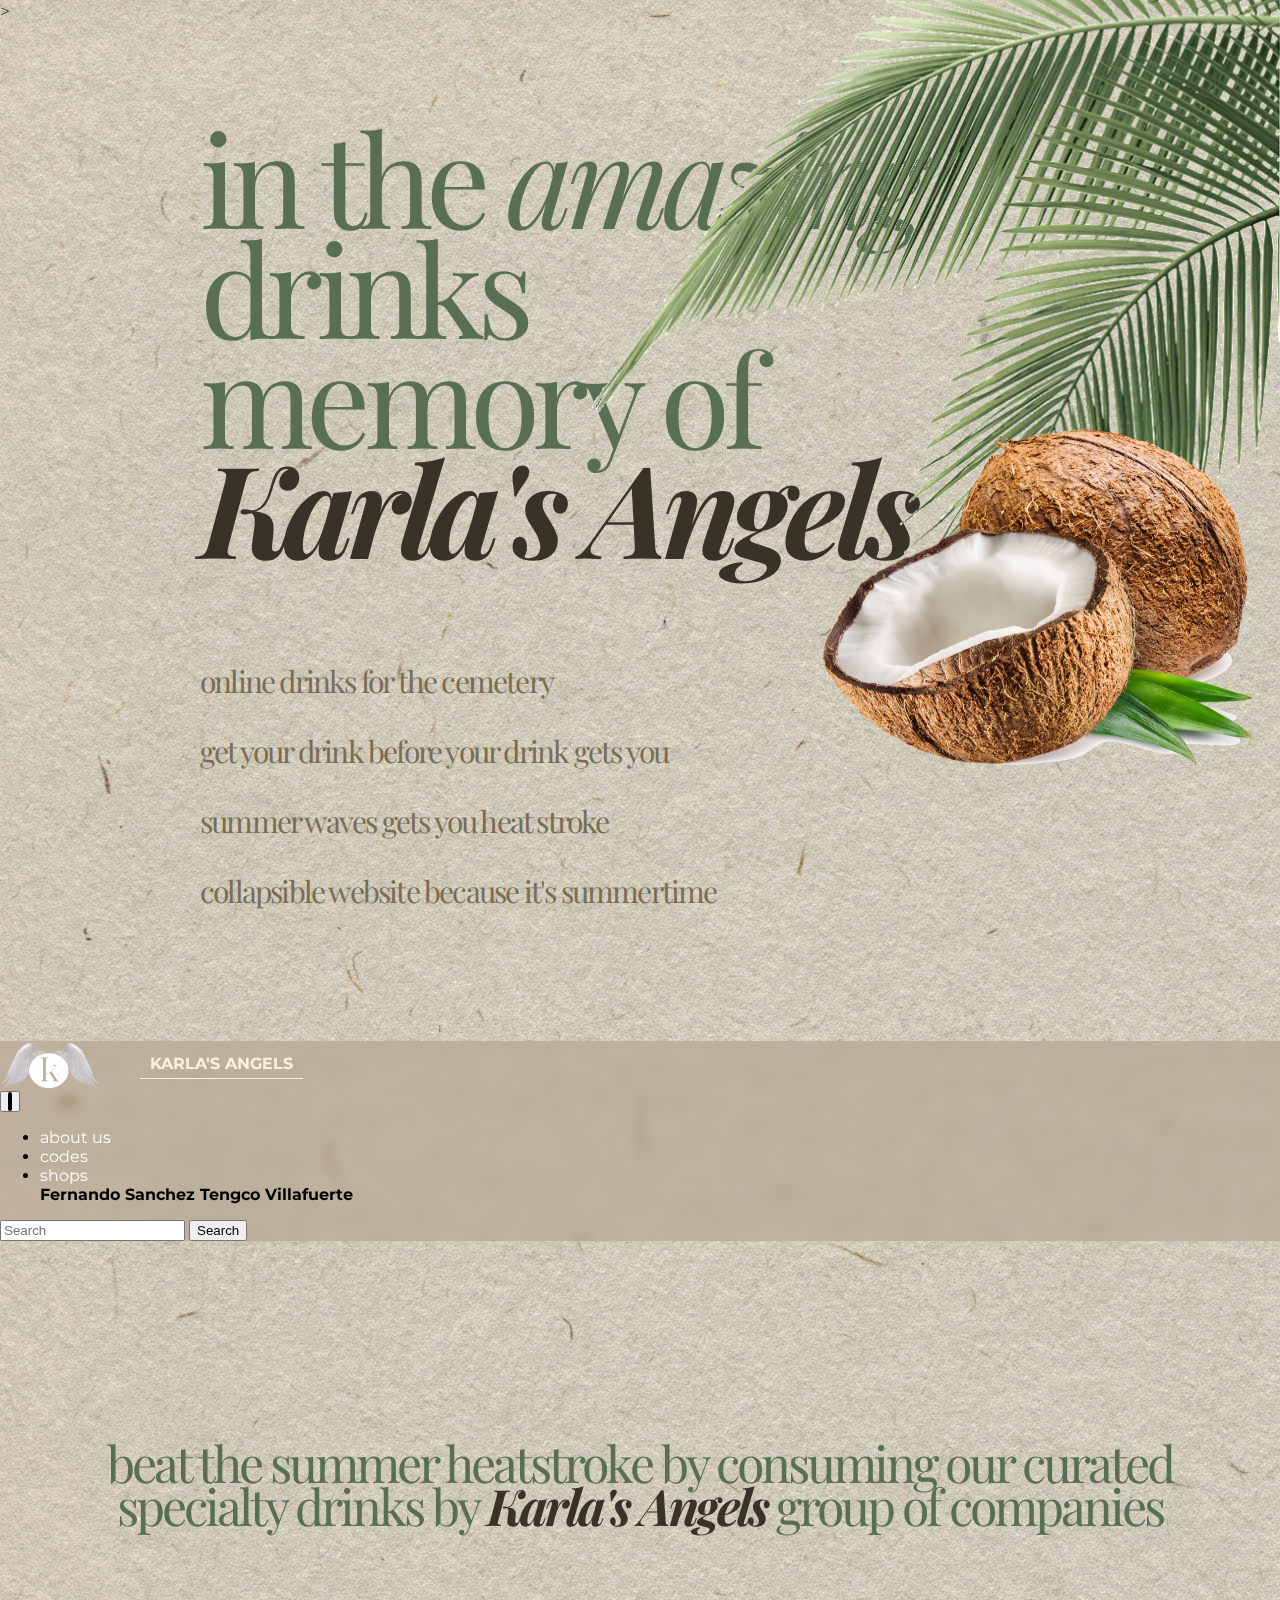
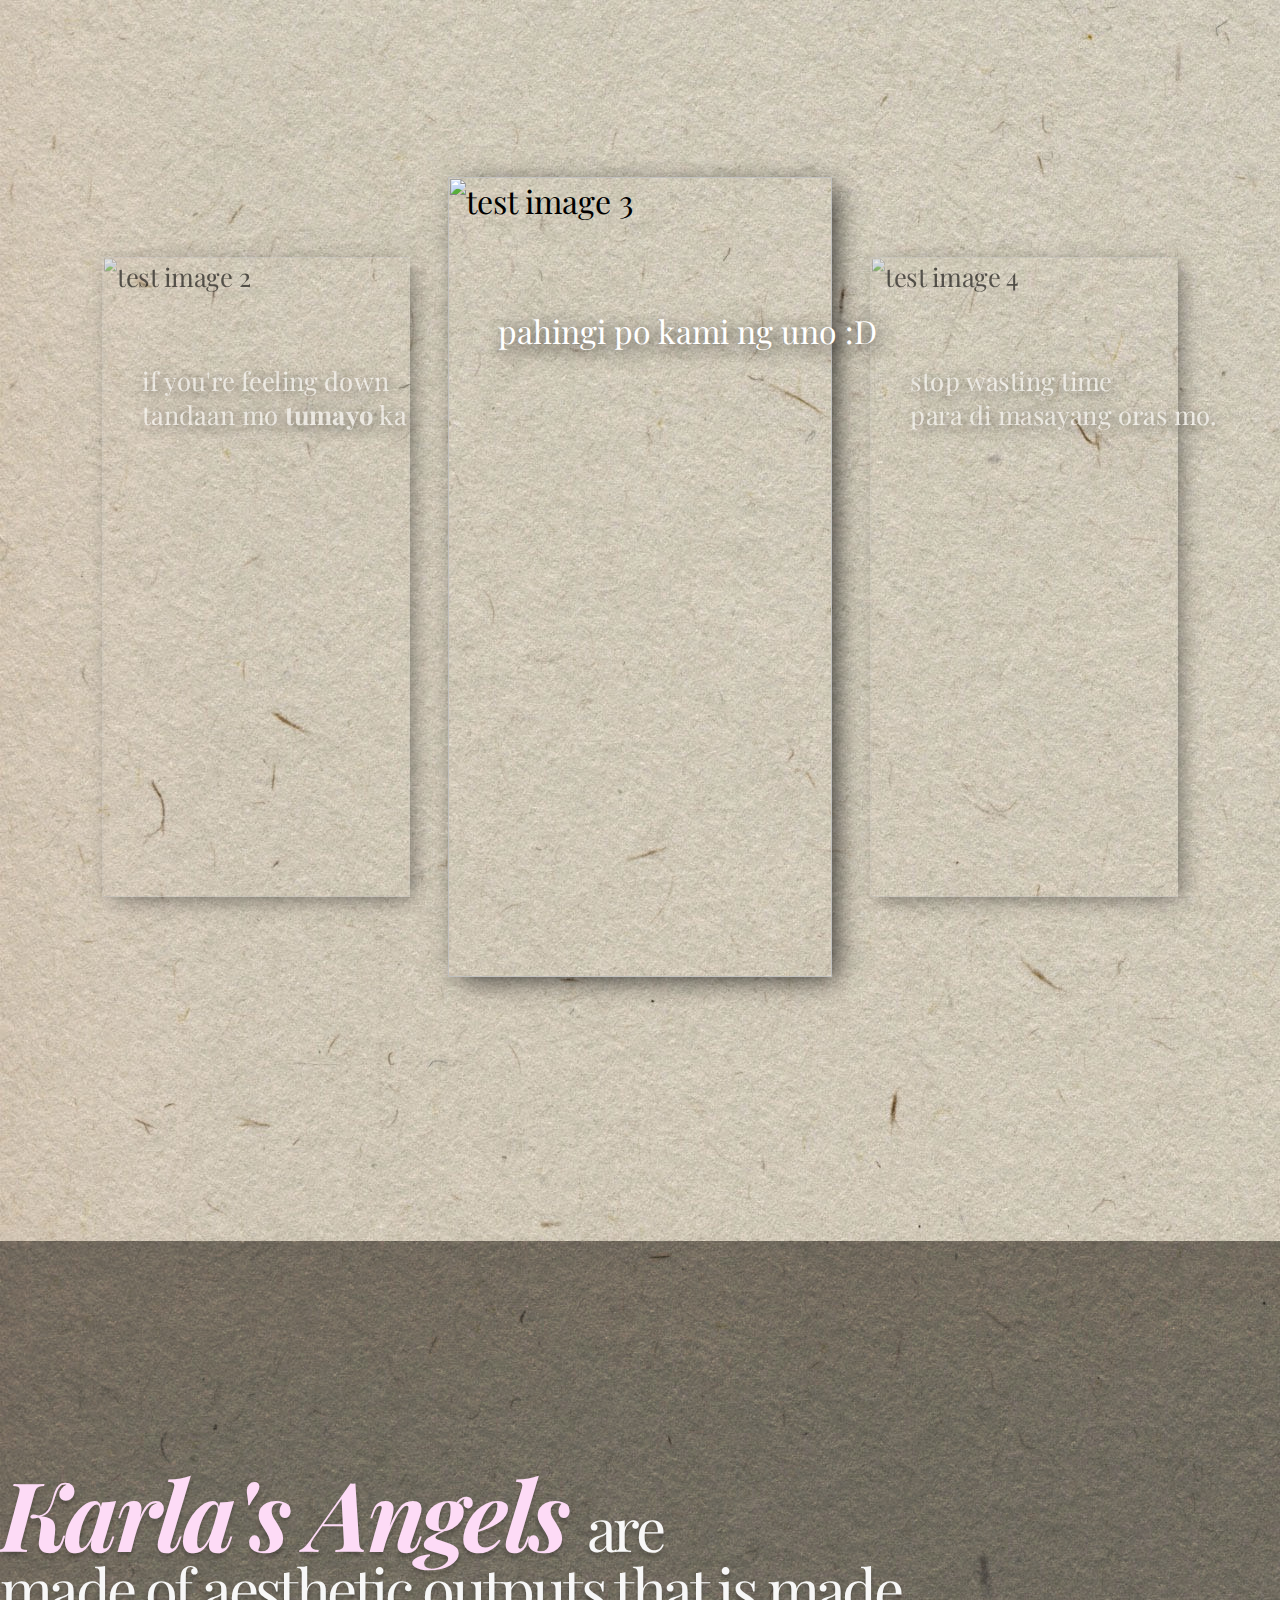
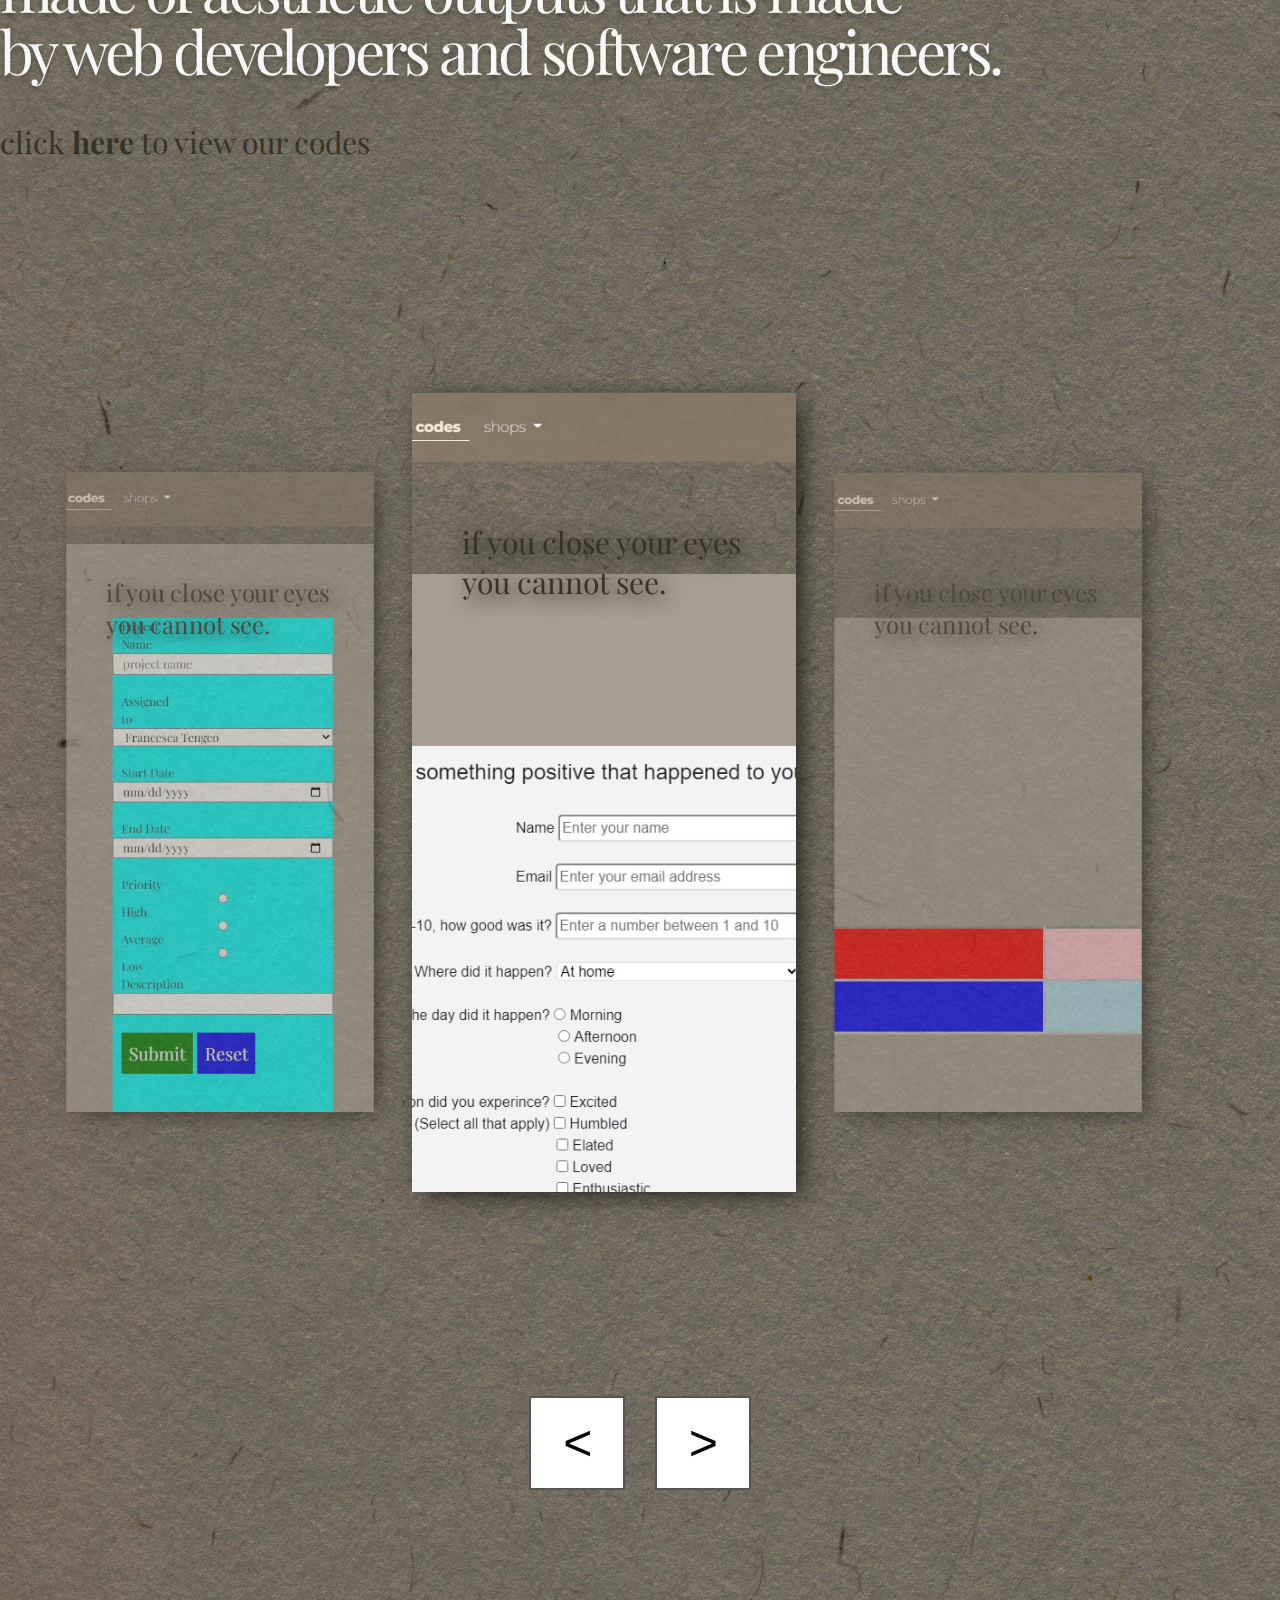
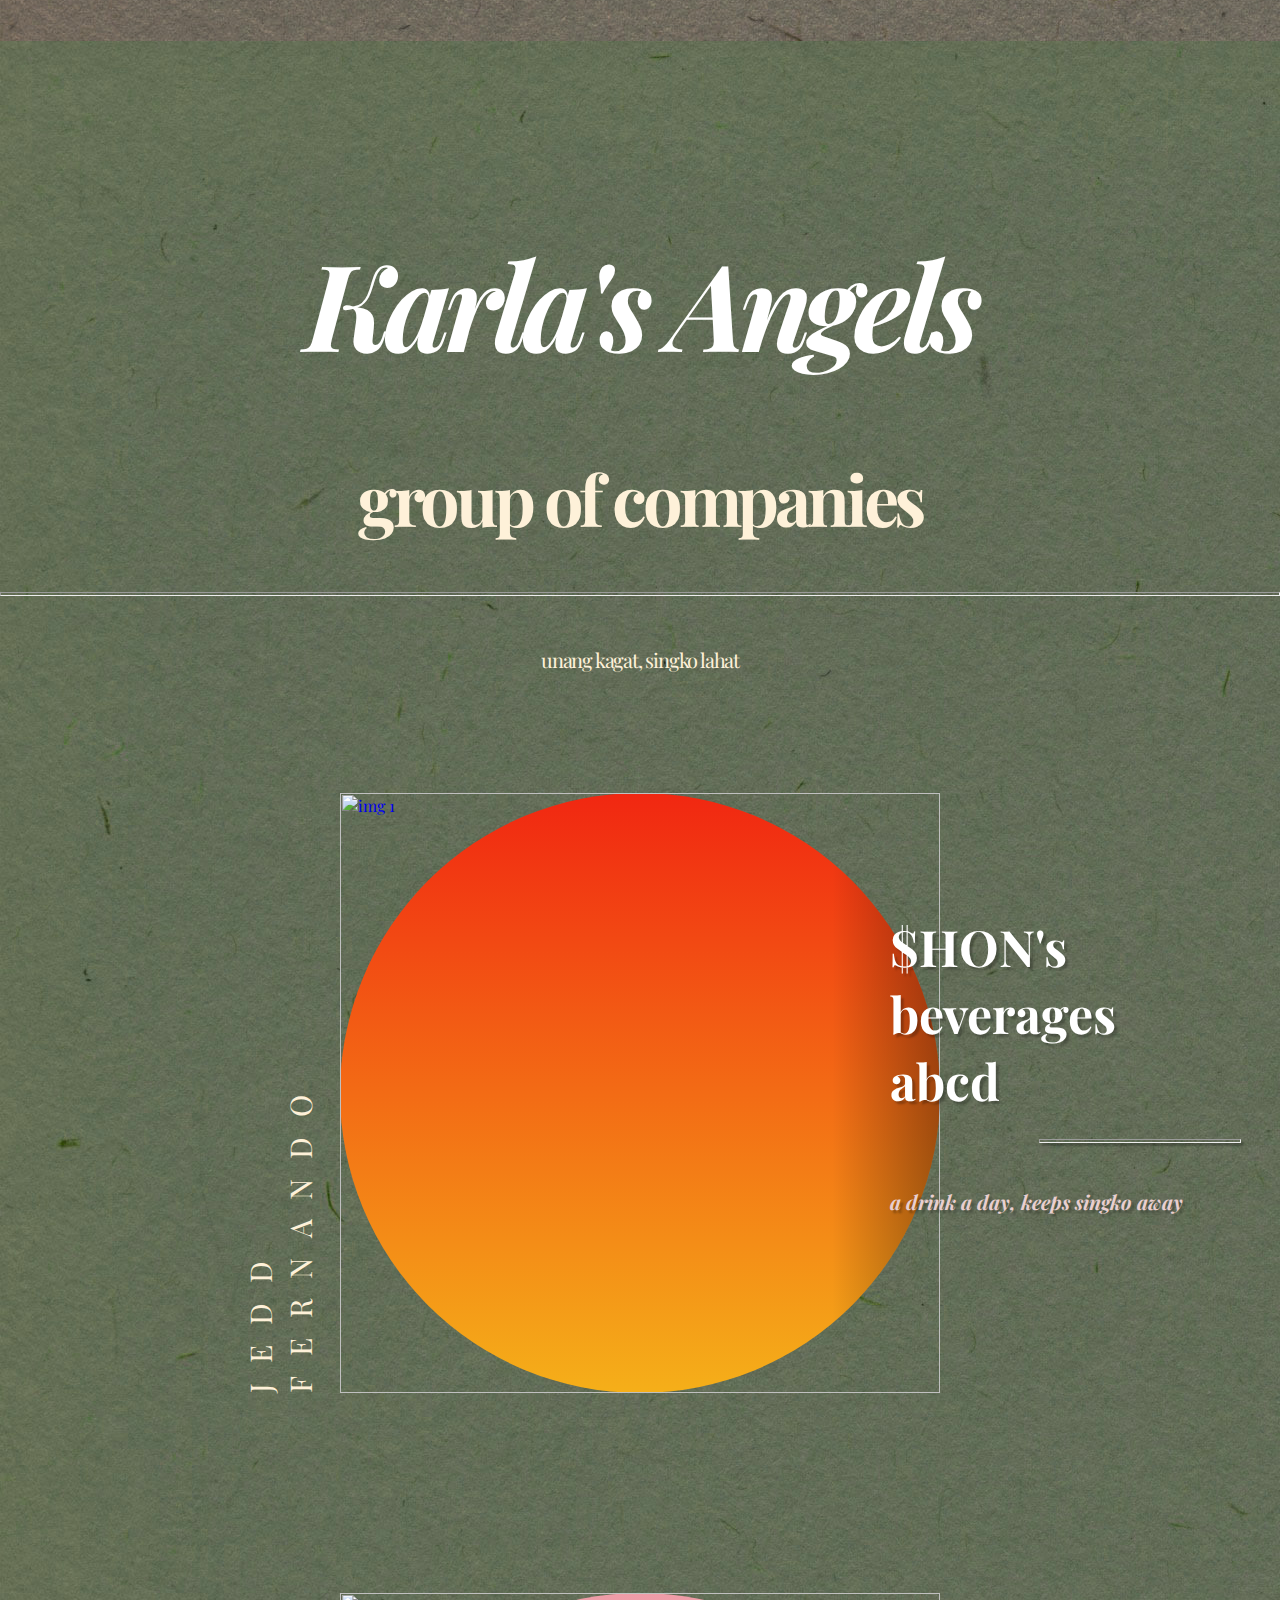
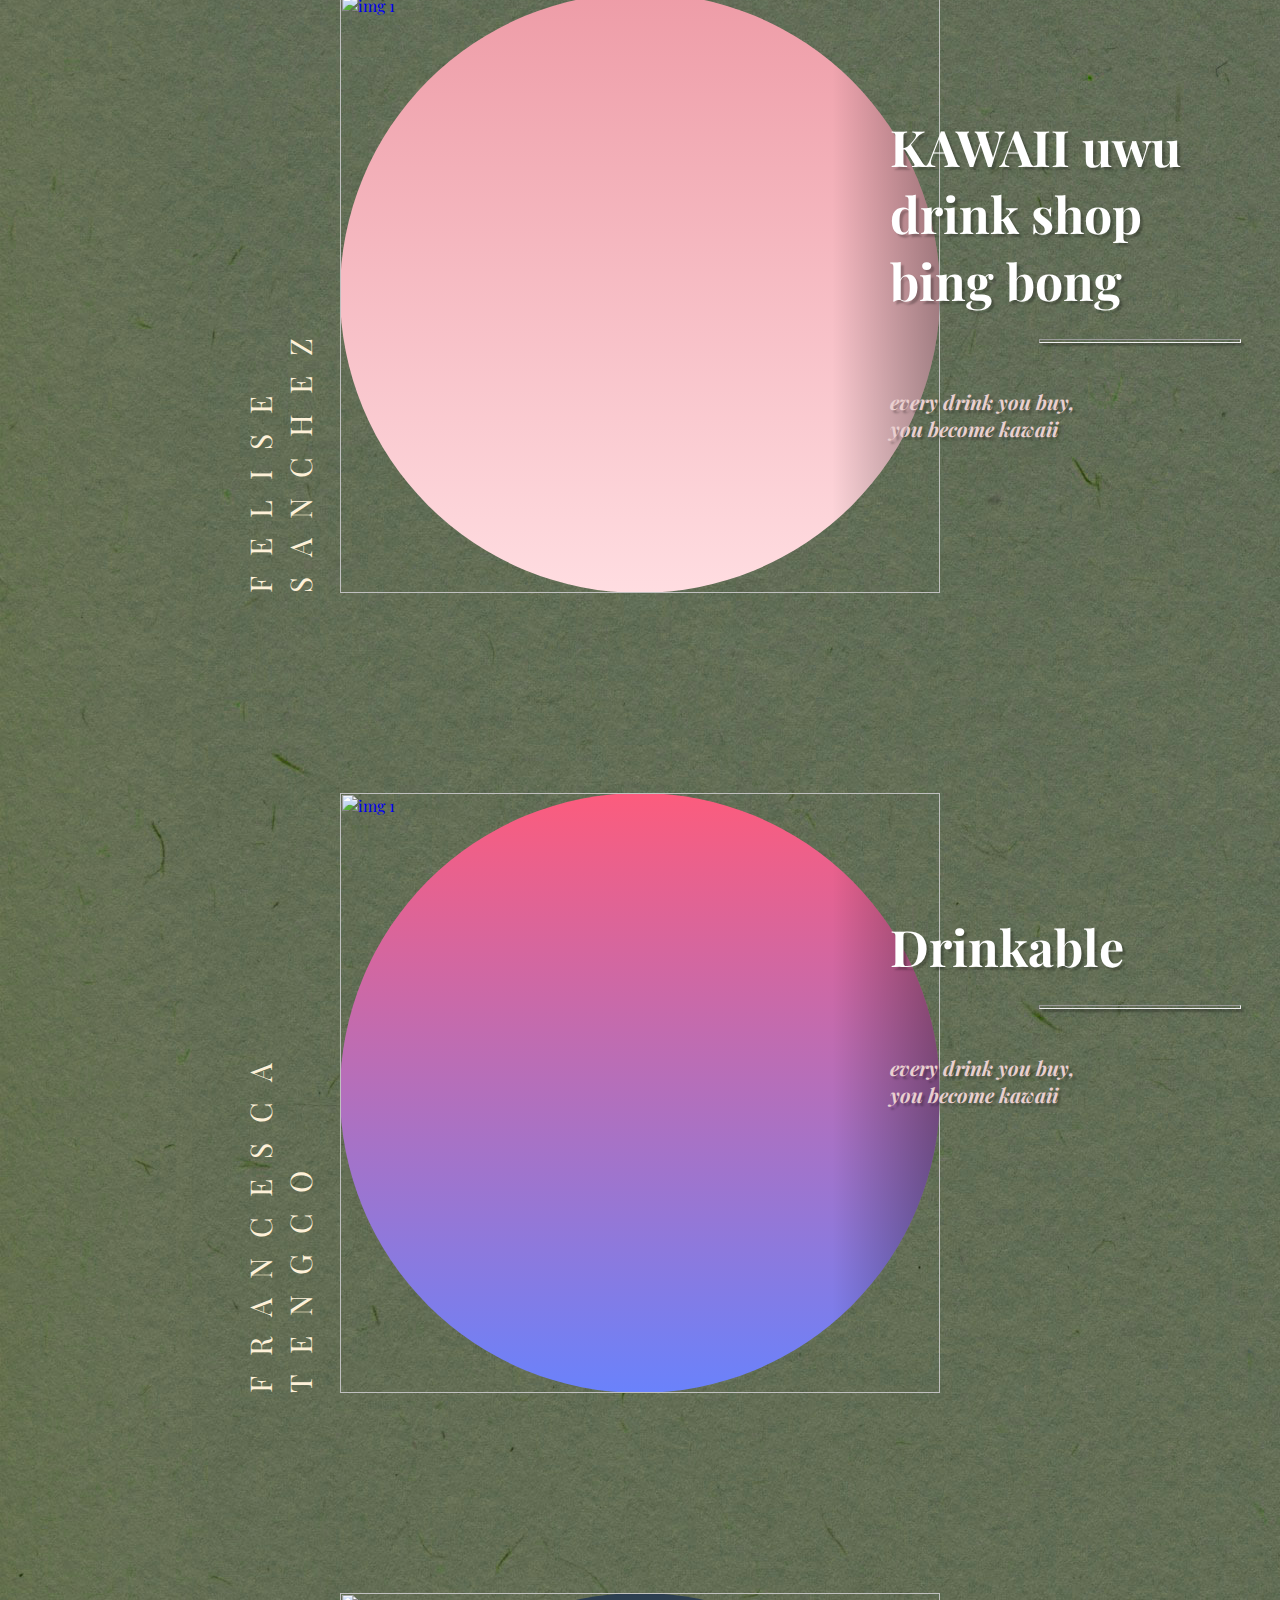
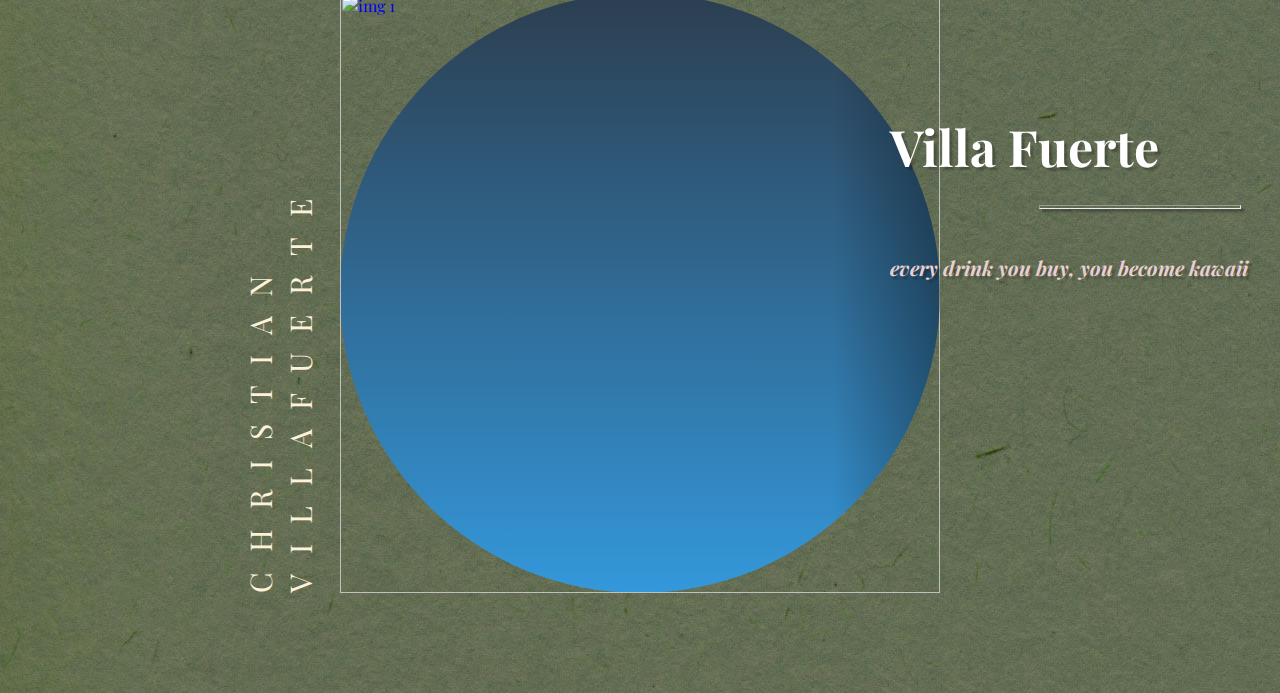
==== commit 4a1fd45c: "99% progress, cloned from shambles1812/beta-4-9-2022" ====
--- a/index.html
+++ b/index.html
@@ -260,23 +260,61 @@
 
             <div class="cardCodeCarousel">
                 <!-- start of 1 -->
-                <div class="cardCodeHolder">1</div>
+                <div class="cardCodeHolder" value="billing"><span>
+                    <img src="images/codePreview1.jpg" alt="test image billing">
+                    <p class="cardDrinkHolderTextImage">
+                        if you close your eyes <br/>
+                        you cannot see.
+                    </p>
+                </span></div>
                 <!-- start of 2 -->
-                <div class="cardCodeHolder">2</div>
+                <div class="cardCodeHolder" value="card"><span>
+                    <img src="images/codePreview2.jpg" alt="test image 1 billing">
+                    <p class="cardDrinkHolderTextImage">
+                        if you close your eyes <br/>
+                        you cannot see.
+                    </p>
+                </span></div>
                 <!-- start of 3 -->
-                <div class="cardCodeHolder">3</div>
+                <div class="cardCodeHolder" value="forms3"<span>
+                    <img src="images/codePreview3.jpg" alt="test image 1 billing">
+                    <p class="cardDrinkHolderTextImage">
+                        if you close your eyes <br/>
+                        you cannot see.
+                    </p>
+                </span></div>
                 <!-- start of 4 -->
-                <div class="cardCodeHolder">4</div>
+                <div class="cardCodeHolder" value="goodvibes"><span>
+                    <img src="images/codePreview4.jpg" alt="test image 1">
+                    <p class="cardDrinkHolderTextImage">
+                        if you close your eyes <br/>
+                        you cannot see.
+                    </p>
+                </span></div>
                 <!-- start of 5 -->
-                <div class="cardCodeHolder">5</div>
+                <div class="cardCodeHolder" value="code5"><span>
+                    <img src="images/codePreview5.jpg" alt="test image 1">
+                    <p class="cardDrinkHolderTextImage">
+                        if you close your eyes <br/>
+                        you cannot see.
+                    </p>
+                </span></div>
                 <!-- start of 6 -->
-                <div class="cardCodeHolder">6</div>
+                <div class="cardCodeHolder" value="code6"><span>
+                    <img src="images/codePreview6.jpg" alt="test image 1">
+                    <p class="cardDrinkHolderTextImage">
+                        if you close your eyes <br/>
+                        you cannot see.
+                    </p>
+                </span></div>
                 <!-- start of 7 -->
-                <div class="cardCodeHolder">7</div>
+                <div class="cardCodeHolder" > <h1>We'll be adding more codes soon!</h1></div>
             </div>
             <div class="carouselButtons">
-                <span id="leftClick">&lt;</span>
-                <span id="rightClick">></span>
+                 
+                <button id="leftClick" class="button button5">&lt;</button>
+                
+                <button id="rightClick" class="button button5">&gt;</button>
             </div>
 
 
@@ -306,48 +344,9 @@
                     .addClass("next");
             }
 
-            function leftAnimation() {
-                $(".cardCode")
-                    .stop(false, true)
-                    .animate({
-                        left: "-=" + "30%"
-                    }, function() {
-                        $(".cardCode").css({
-                            "left": "0"
-                        });
-
-                        $(".cardCodeHolder:last").before($(".cardCodeHolder:first"));
-
-                    });
-                console.log(selected);
-                selected.removeClass("prev next");
-                selected.siblings().removeClass("prev active next");
-                selected.addClass("active");
-                selected.prev().addClass("prev");
-                selected.next().addClass("next");
-            }
-
-            function rightAnimation() {
-                $(".cardCode")
-                    .stop(false, true)
-                    .animate({
-                        left: "+=" + "30%"
-                    }, function() {
-                        $(".cardCode").css({
-                            "left": "0"
-                        });
-                        $(".cardCodeHolder:first").after($(".cardCodeHolder:last"));
-                    });
-                console.log(selected);
-                selected.removeClass("prev next");
-                selected.siblings().removeClass("prev active next");
-                selected.addClass("active");
-                selected.prev().addClass("prev");
-                selected.next().addClass("next");
-            }
-            $(".cardCodeHolder").click(function() {
-                var selected = $(this)
-                if ($(this).hasClass("next")) {
+            function slide() {
+                console.log(selected)
+                if (selected.hasClass("next")) {
                     $(".cardCode")
                         .stop(false, true)
                         .animate({
@@ -356,9 +355,10 @@
                             $(".cardCode").css({
                                 "left": "0"
                             });
-                            $(".cardCodeHolder:first").before($(".cardCodeHolder:last"));
+                            $(".cardCodeHolder:last").after($(".cardCodeHolder:first"));
+                            
                         });
-                } else if ($(this).hasClass("prev")) {
+                } else if (selected.hasClass("prev")) {
                     $(".cardCode")
                         .stop(false, true)
                         .animate({
@@ -367,6 +367,7 @@
                             $(".cardCode").css({
                                 "left": "0"
                             });
+                            $(".cardCodeHolder:first").before($(".cardCodeHolder:last"));
                         });
                 }
                 selected.removeClass("prev next");
@@ -374,28 +375,23 @@
                 selected.addClass("active");
                 selected.prev().addClass("prev");
                 selected.next().addClass("next");
-                $(".cardCodeHolder:last").after($(".cardCodeHolder:first"));
-            });
-
-            // Keyboard nav
-            $("html body").keydown(function(e) {
-                if (e.keyCode == 37) {
-                    // left
-                    $(".active").prev().trigger("click");
-                } else if (e.keyCode == 39) {
-                    // right
-                    $(".active").next().trigger("click");
+            }
+
+            $(".cardCodeHolder").click(function(){
+                var code_name = $(this).attr("value");
+                if(code_name != undefined){
+                    window.location.href="/source-codes/codes.html?code_name="+code_name;
                 }
-            });
+            })
+            
             $("#leftClick").click(function() {
-                selected = $(".cardCodeHolder prev");
-                console.log(selected)
-                leftAnimation();
+                selected = $(".cardCodeHolder.prev");
+                slide();
             })
+
             $("#rightClick").click(function() {
-                selected = $(".cardCodeHolder next");
-                console.log(selected)
-                rightAnimation();
+                selected = $(".cardCodeHolder.next");
+                slide();
             })
         </script>
 
--- a/source-codes/global.css
+++ b/source-codes/global.css
@@ -145,6 +145,10 @@
         gap: 30px;
         /* padding: 0% 500px; */
     }
+    .navbar-toggler-icon {
+        border: 2px solid black;
+        border-radius: 2px;
+    }
     /* Dropdown text color */
     
     .dropdown-menu .dropdown-item {
@@ -234,6 +238,7 @@
         position: relative;
         width: 100%;
         height: 1200px;
+        
     }
     
     .cardCodeCarousel .cardCodeHolder {
@@ -248,11 +253,12 @@
         opacity: 100;
         cursor: pointer;
         pointer-events: none;
-        background-color: var(--olive-green-100);
-        transition: 1s;
+   
+        transition: 2s;
         box-shadow: 8px 6px 26px -4px rgba(0, 0, 0, 0.75);
         -webkit-box-shadow: 8px 6px 26px -4px rgba(0, 0, 0, 0.75);
         -moz-box-shadow: 8px 6px 26px -4px rgba(0, 0, 0, 0.75);
+        
     }
     
     .cardCodeCarousel .cardCodeHolder:after {
@@ -268,7 +274,9 @@
     }
     
     .cardCodeHolder img {
+        object-fit: cover;
         height: 100%;
+        max-width:100%;
     }
     
     .cardCodeHolder:nth-child(1),
@@ -324,9 +332,7 @@
         /* border: 5px solid violet; */
     }
     
-    .shopCards {
-        /* border: 5px solid violet; */
-    }
+    
     /* (4th container) End of Main page shop card css */
     
     .shopCardContainer {
@@ -860,43 +866,141 @@
     }
     
     .shopPreview {
+        margin: auto;
         margin-top: 50px;
+        background-color: var(--warm-brown-900);
+        align-items: center;
+        
+        width:69%;
     }
     
     .shopPreview h2 {
         display: flex;
         padding: 20px;
         margin: auto;
-        background-color: var(--warm-brown-900);
         /* border: 1px solid yellow; */
-        height: 500px;
+        height: 100px;
         width: 69%;
         color: var(--off-white);
         justify-content: center;
         font-style: italic;
     }
+    .shopPreview div img {
+        width:75%;
+        margin-left: 12.5%;
+        margin-right:12.5%;
+        margin-bottom:5%;
+        transition: 0.3s;
+        filter:blur(5px);
+        cursor:pointer;
+    }
+    .shopPreview div img:hover {
+        
+        filter:blur(0px);
+    }
     /* lower carousel button */
     
     .carouselButtons {
         margin: auto;
         width: 25%;
         display: flex;
-    }
-    
-    .carouselButtons span {
+        align-items: center;
+        justify-content: center;
+        gap:8%;
+        
+    }
+    
+    .carouselButtons button {
         text-align: center;
         font-size: 50px;
-        width: 50%;
+        width: 30%;
+        
+        
+    }
+    #leftClick {
+        background-color: white;
+        color: black;
+        border: 2px solid #555555;
+    }
+    #leftClick:hover {
+        background-color: #555555;
+        color: white;
+    }
+    #rightClick {
+        background-color: white;
+        color: black;
+        border: 2px solid #555555;
+    }
+    #rightClick:hover {
+        background-color: #555555;
+        color: white;
+    }
+    .cardGrid {
+        height:1000px;
+        width:1400px;
+        margin:auto;
     }
     
     .flipCardContainer {
         display: flex;
         align-items: center;
         justify-content: center;
+        float:left;
     }
     
     .liveCodeContainer {
         height: 75%;
         width: 75%;
         background-color: var(--off-white-200);
-    }+    }
+    .front  {position: relative;}
+    .back       {position: absolute; top: 0; left: 0; width: 100%; height: 100%;}
+    .sourceCodeArea {
+    margin:auto;
+    width:75%;
+    height:75%
+    }
+
+    .button {
+        background-color: #4CAF50; /* Green */
+        border: none;
+        color: white;
+        padding: 16px 32px;
+        text-align: center;
+        text-decoration: none;
+        display: inline-block;
+        font-size: 16px;
+        margin: 4px 2px;
+        transition-duration: 0.4s;
+        cursor: pointer;
+      }
+      .buttonToggle1 {
+        background-color: white;
+        color: black;
+        border: 2px solid #555555;
+      }
+      
+      .buttonToggle1:hover {
+        background-color: #555555;
+        color: white;
+        border: 2px solid white;
+      }
+      .buttonToggle2 {
+        background-color: #555555;
+        color: white;
+        border: 2px solid white;
+        
+      }
+      
+      .buttonToggle2:hover {
+        background-color: white;
+        color: black;
+        border: 2px solid #555555;
+      }
+      #buttonContainer{
+        display:flex;
+        margin-top:250px;
+        align-items: center;
+        justify-content: center;
+        }
+      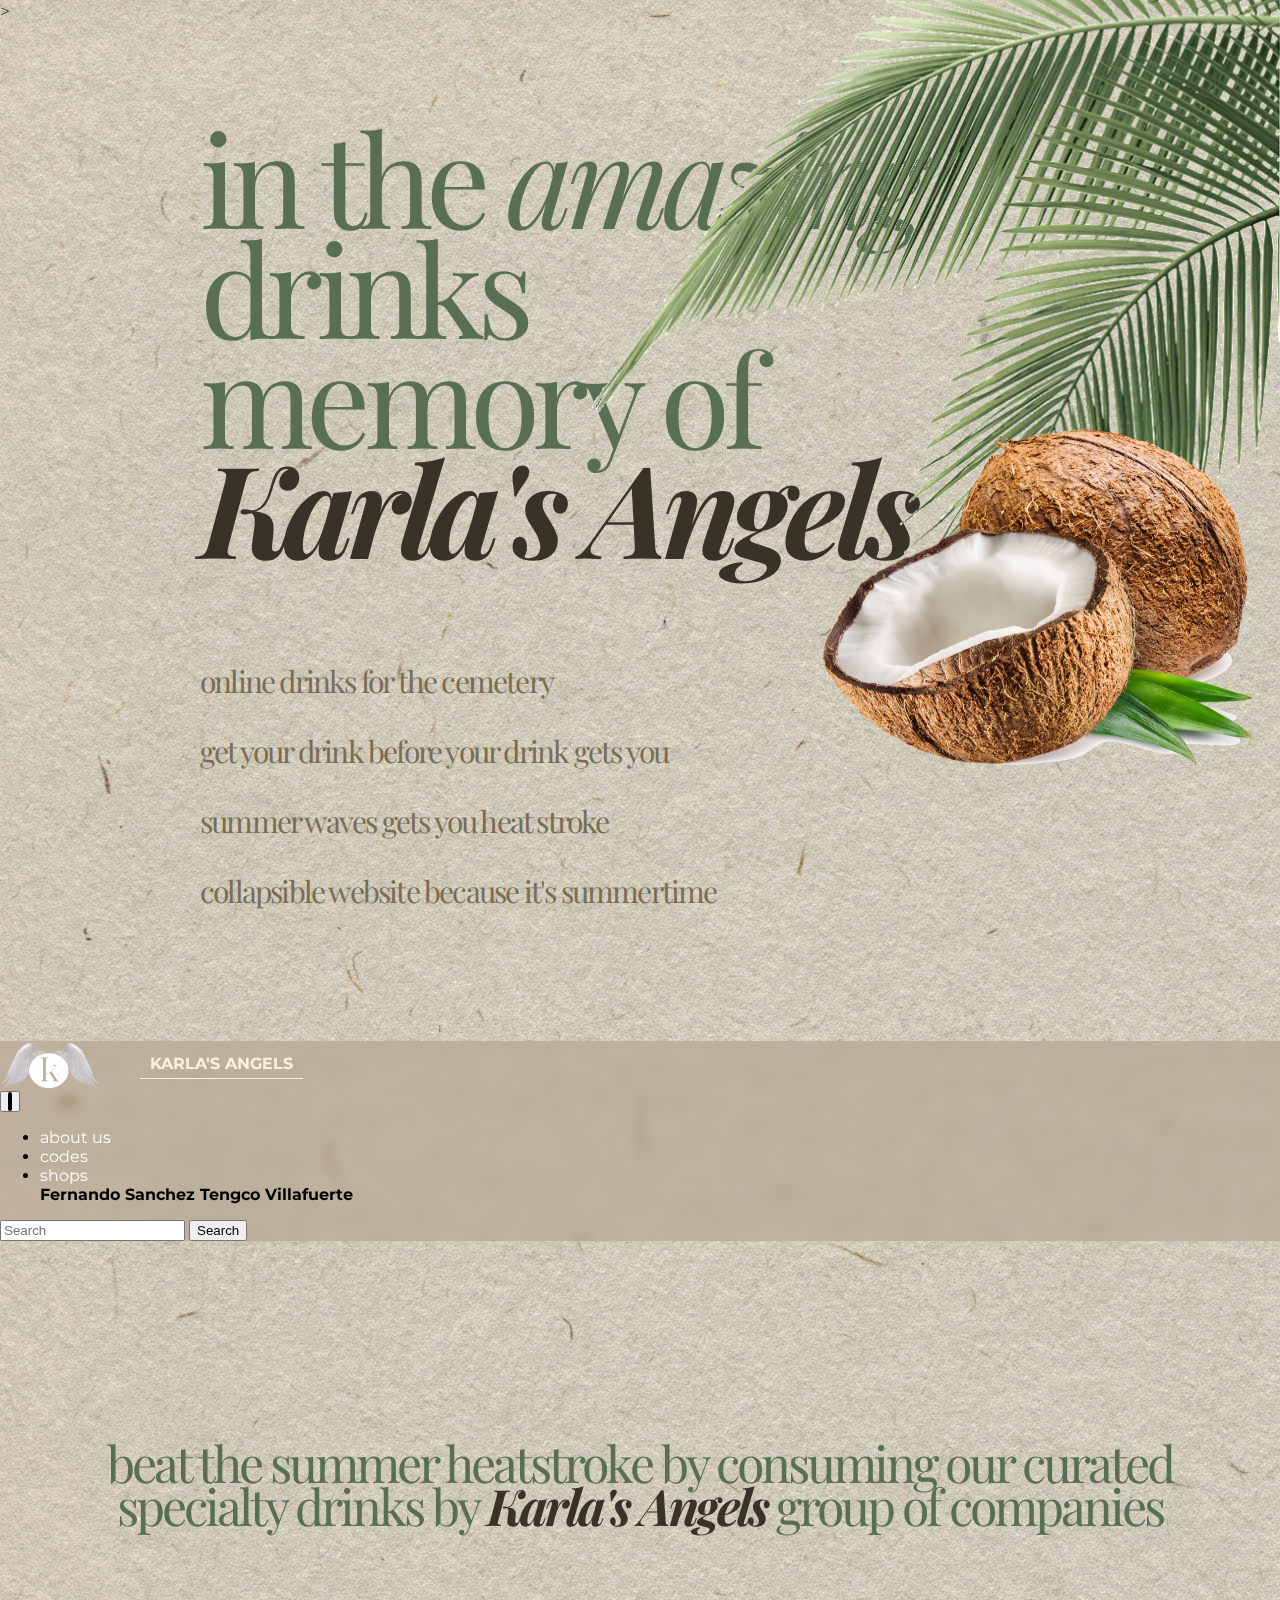
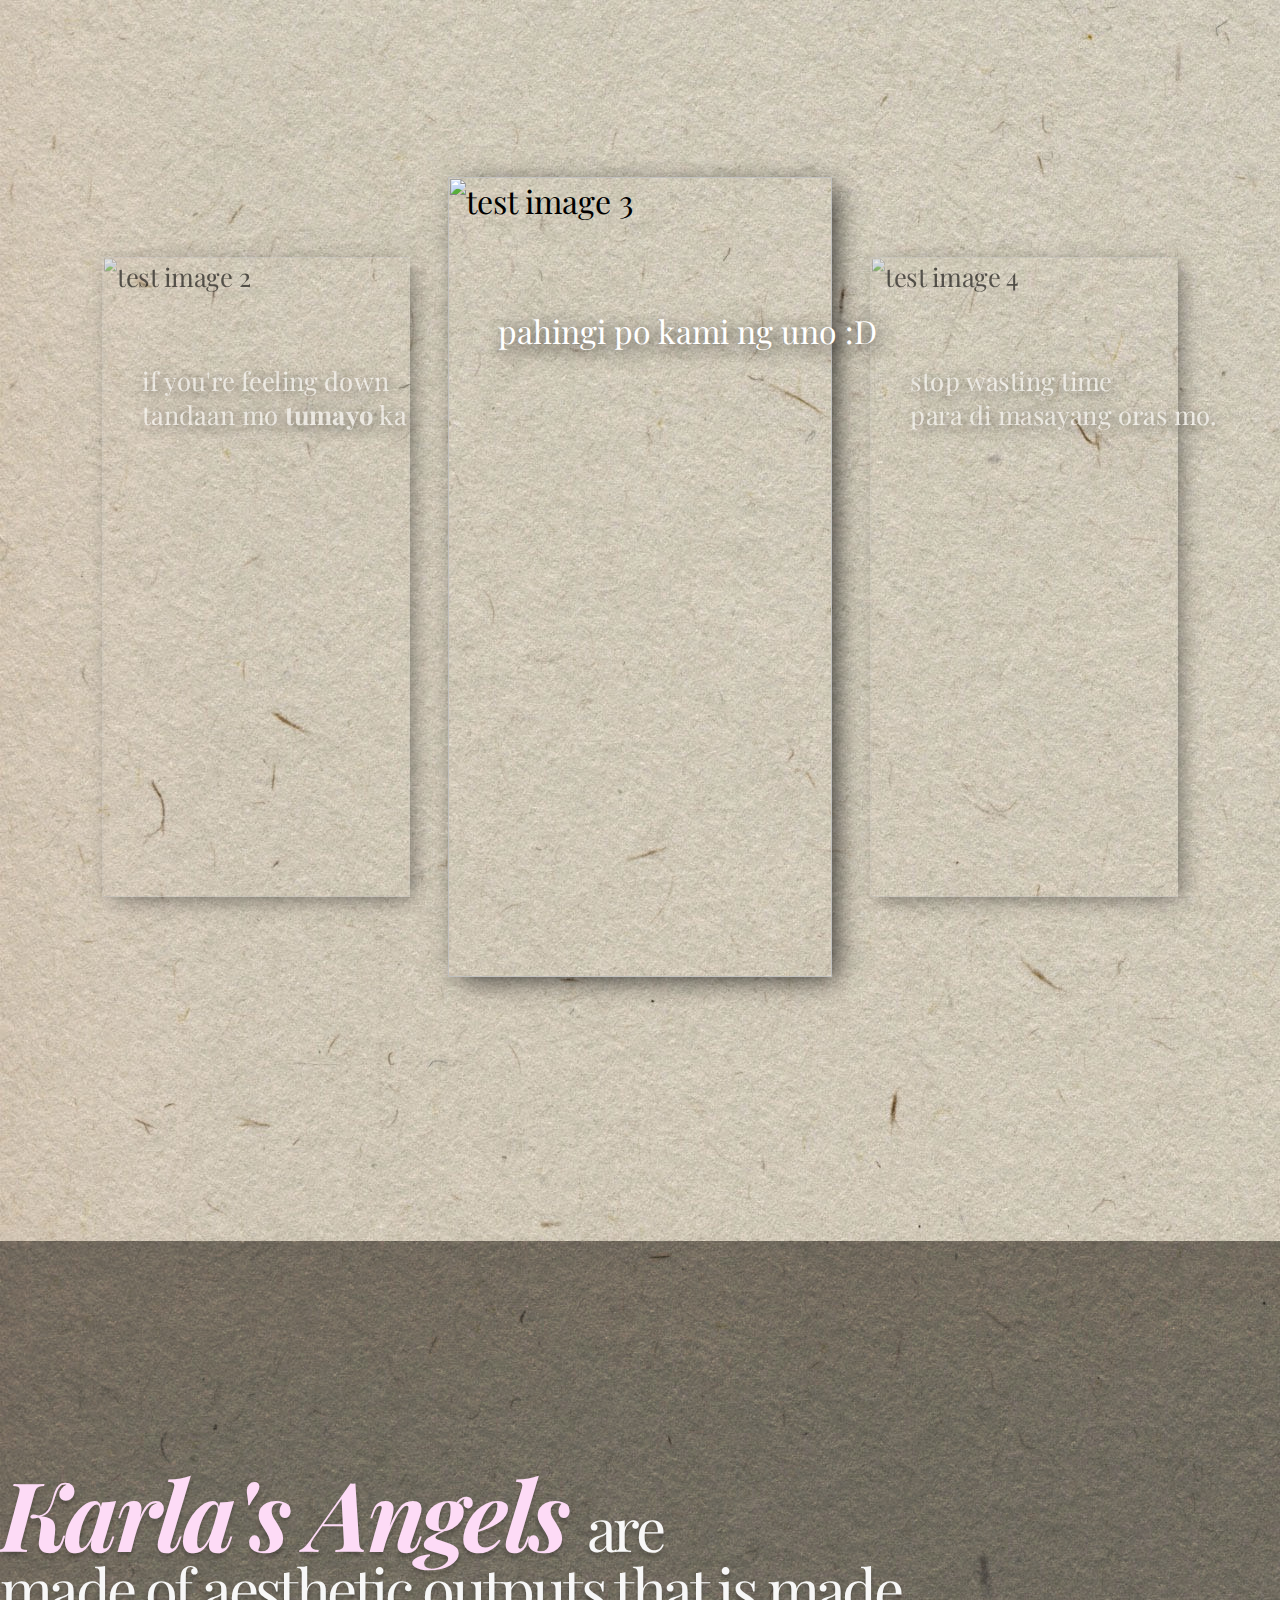
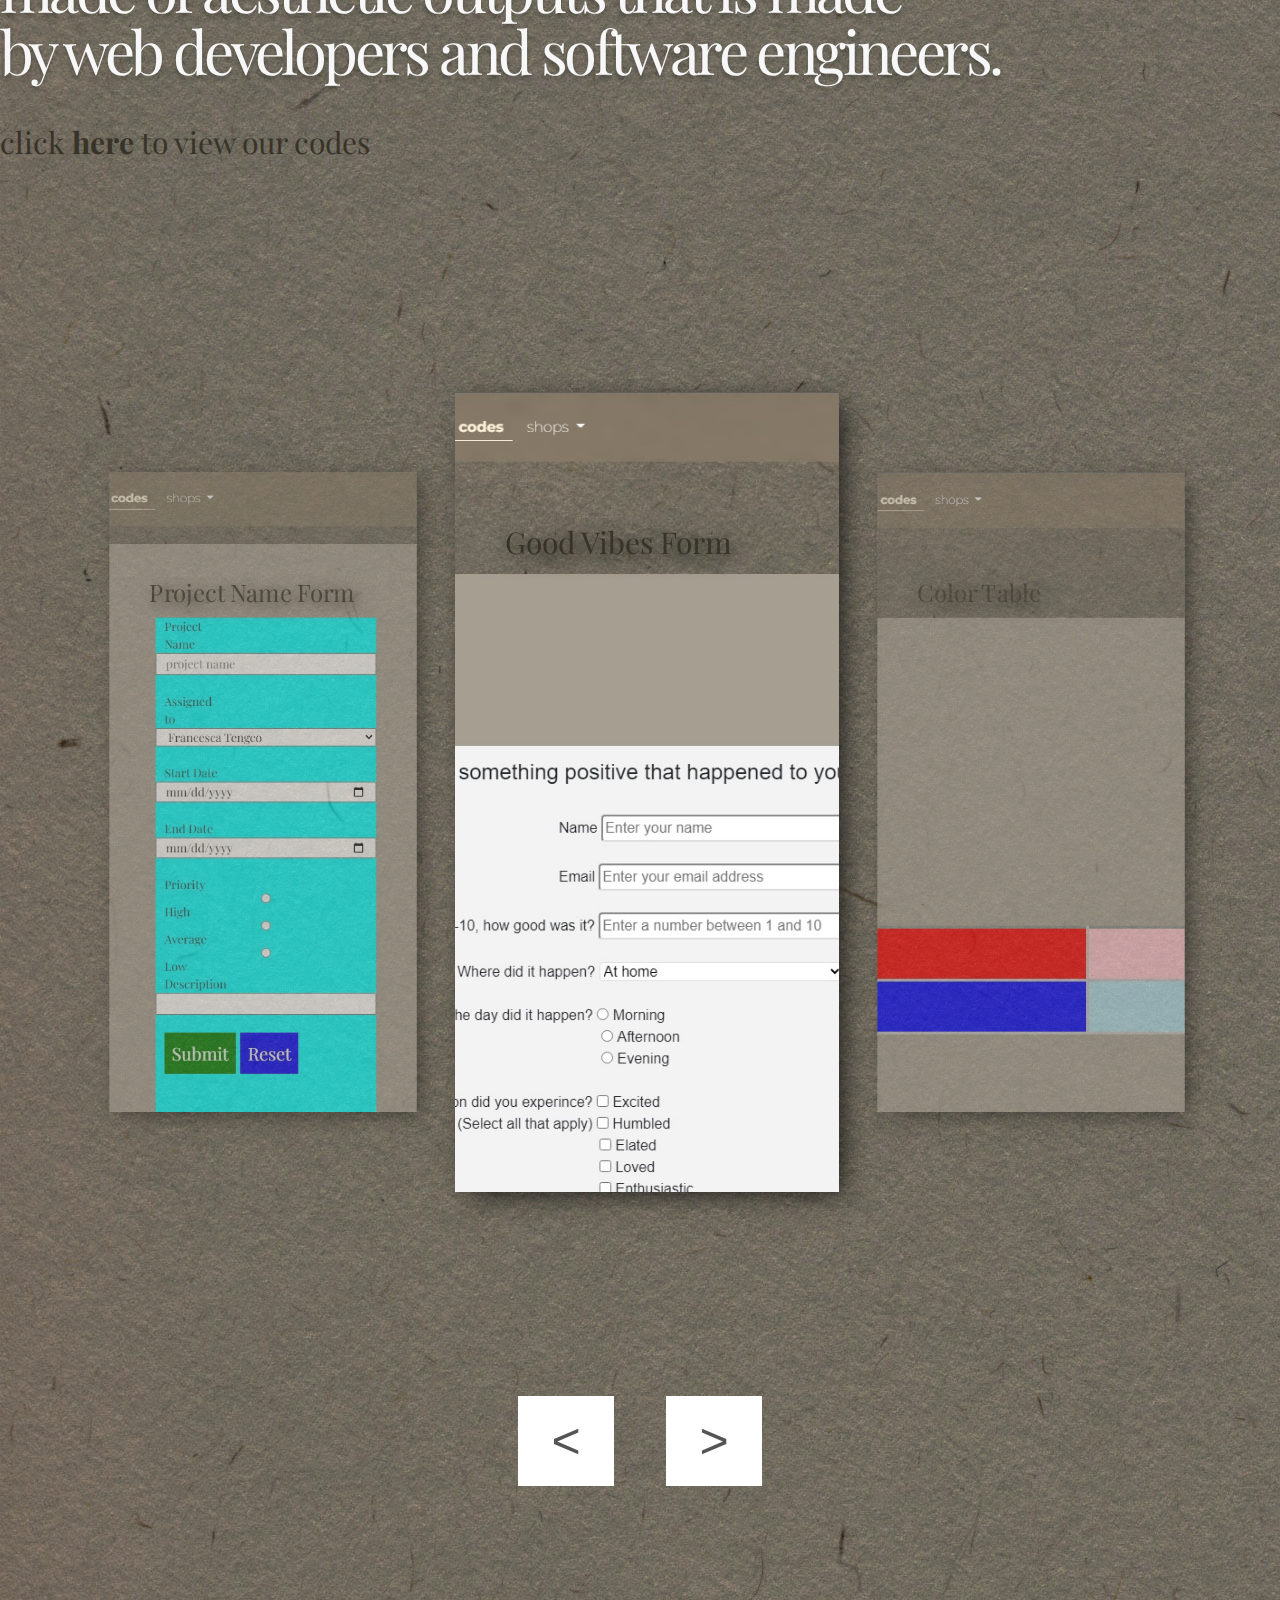
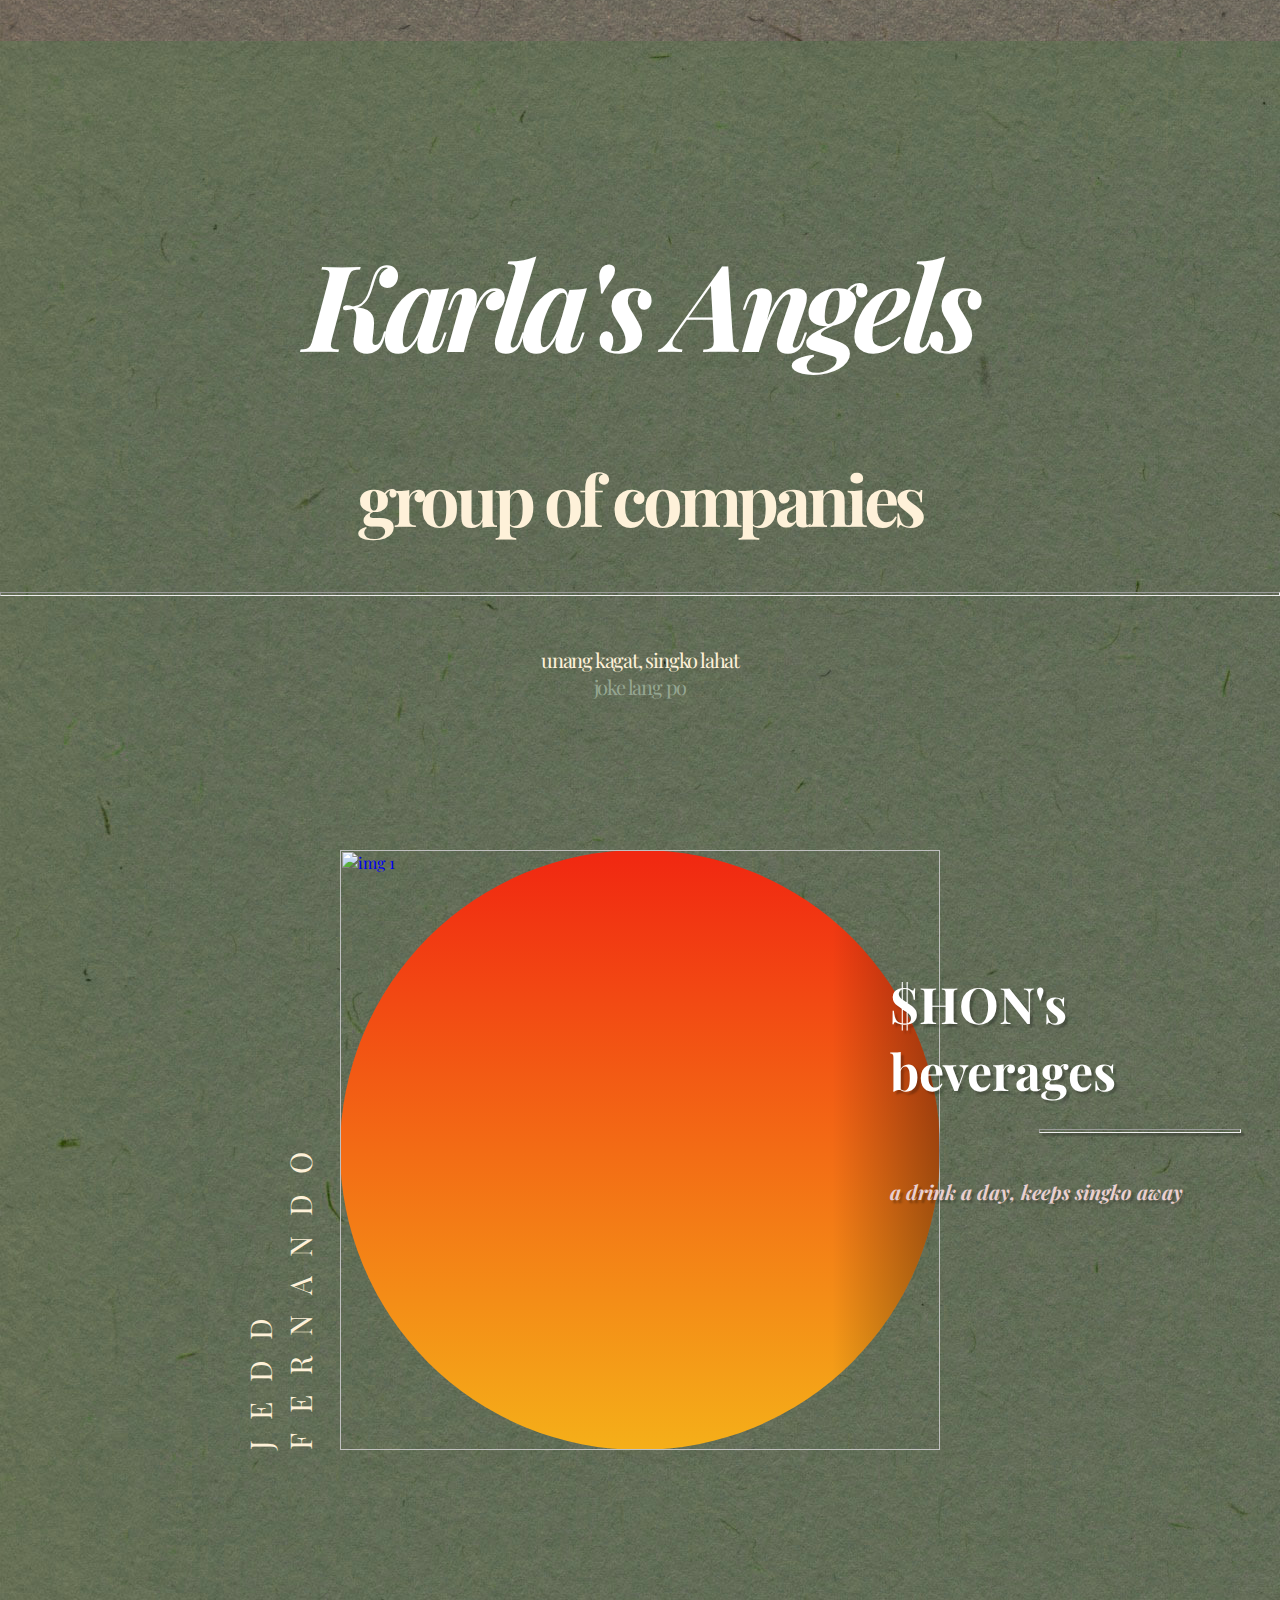
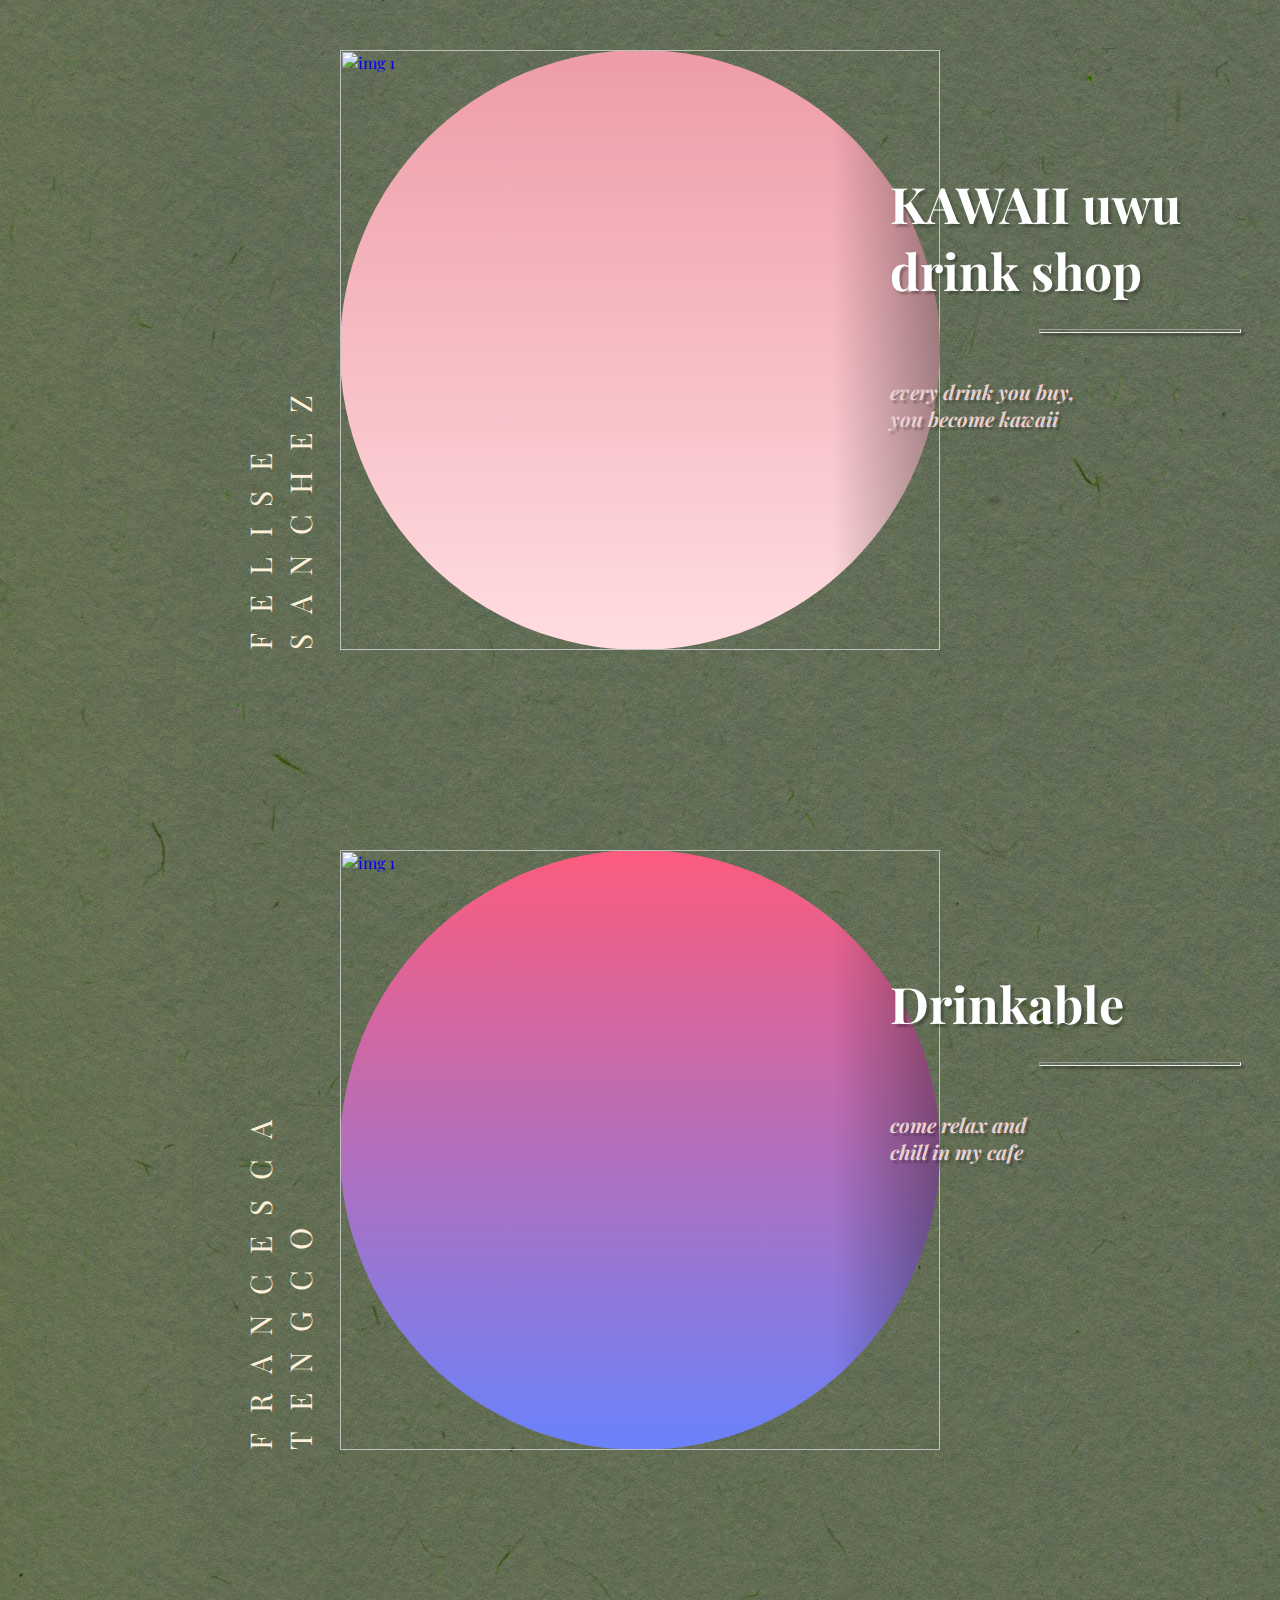
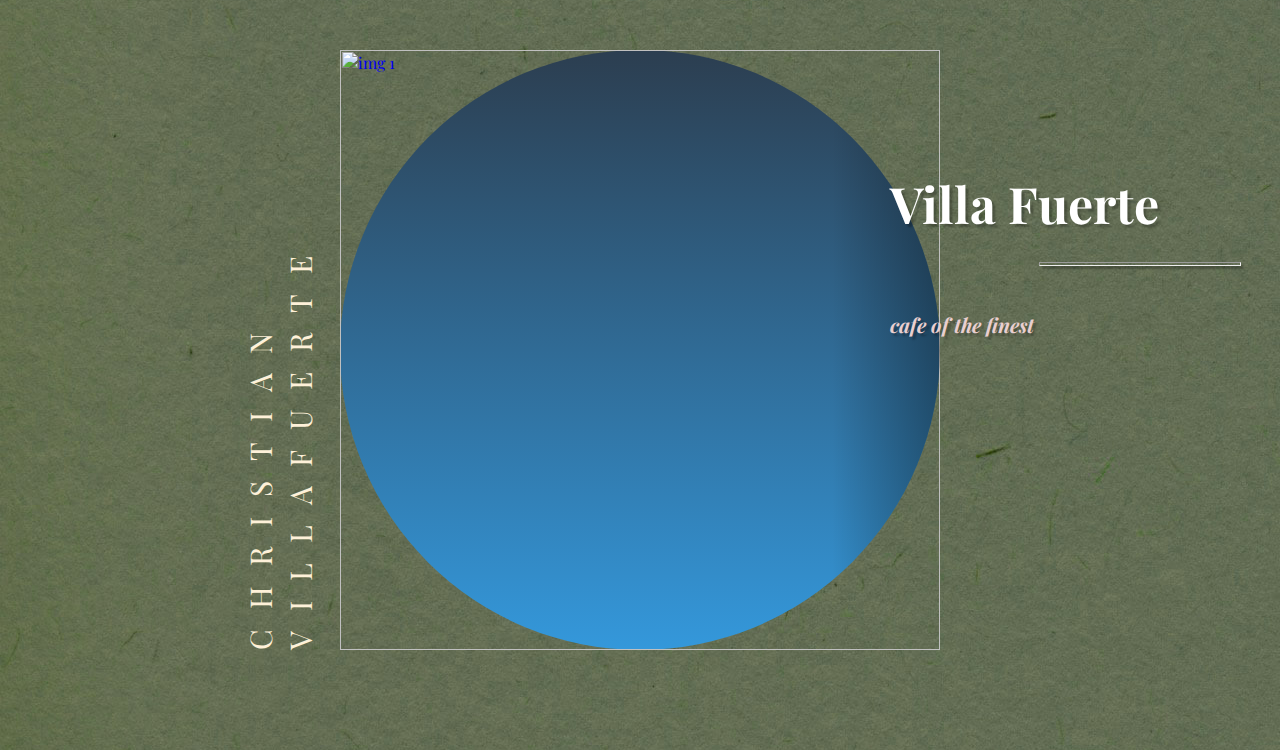
==== commit 2f9ce3b4: "minor design  changes // ready for passing" ====
--- a/index.html
+++ b/index.html
@@ -77,12 +77,12 @@
             <div class="collapse navbar-collapse" id="navbarColor03">
                 <ul class="navbar-nav me-auto">
                     <li class="nav-item">
-                        <a class="nav-link" href="/source-codes/about.html" target="_blank">
+                        <a class="nav-link" href="/source-codes/about.html" target="#">
             about us
           </a>
                     </li>
                     <li class="nav-item">
-                        <a class="nav-link" href="/source-codes/codes.html" target="_blank">
+                        <a class="nav-link" href="/source-codes/codes.html" target="#">
             codes
           </a>
                     </li>
@@ -261,59 +261,60 @@
             <div class="cardCodeCarousel">
                 <!-- start of 1 -->
                 <div class="cardCodeHolder" value="billing"><span>
-                    <img src="images/codePreview1.jpg" alt="test image billing">
+                    <img src="images/codePreview1.jpg" >
                     <p class="cardDrinkHolderTextImage">
-                        if you close your eyes <br/>
-                        you cannot see.
+                        Invoice table
+                        
                     </p>
                 </span></div>
                 <!-- start of 2 -->
                 <div class="cardCodeHolder" value="card"><span>
-                    <img src="images/codePreview2.jpg" alt="test image 1 billing">
+                    <img src="images/codePreview2.jpg" >
                     <p class="cardDrinkHolderTextImage">
-                        if you close your eyes <br/>
-                        you cannot see.
+                        Marks Table
+                      
                     </p>
                 </span></div>
                 <!-- start of 3 -->
-                <div class="cardCodeHolder" value="forms3"<span>
-                    <img src="images/codePreview3.jpg" alt="test image 1 billing">
+                <div class="cardCodeHolder" value="forms3"> <span>
+                    <img src="images/codePreview3.jpg" >
                     <p class="cardDrinkHolderTextImage">
-                        if you close your eyes <br/>
-                        you cannot see.
-                    </p>
-                </span></div>
+                        Project Name Form
+                    </p>
+                    </span>
+                </div>
                 <!-- start of 4 -->
                 <div class="cardCodeHolder" value="goodvibes"><span>
-                    <img src="images/codePreview4.jpg" alt="test image 1">
+                    <img src="images/codePreview4.jpg" >
                     <p class="cardDrinkHolderTextImage">
-                        if you close your eyes <br/>
-                        you cannot see.
+                        Good Vibes Form
                     </p>
                 </span></div>
                 <!-- start of 5 -->
                 <div class="cardCodeHolder" value="code5"><span>
-                    <img src="images/codePreview5.jpg" alt="test image 1">
+                    <img src="images/codePreview5.jpg" >
                     <p class="cardDrinkHolderTextImage">
-                        if you close your eyes <br/>
-                        you cannot see.
+                       Color Table
                     </p>
                 </span></div>
                 <!-- start of 6 -->
                 <div class="cardCodeHolder" value="code6"><span>
-                    <img src="images/codePreview6.jpg" alt="test image 1">
+                    <img src="images/codePreview6.jpg" >
                     <p class="cardDrinkHolderTextImage">
-                        if you close your eyes <br/>
-                        you cannot see.
+                       Our Menu
                     </p>
                 </span></div>
                 <!-- start of 7 -->
-                <div class="cardCodeHolder" > <h1>We'll be adding more codes soon!</h1></div>
+                <div class="cardCodeHolder">
+                    <p>
+                        We'll be adding more codes soon!
+                    </p>
+                </div>
             </div>
             <div class="carouselButtons">
-                 
+
                 <button id="leftClick" class="button button5">&lt;</button>
-                
+
                 <button id="rightClick" class="button button5">&gt;</button>
             </div>
 
@@ -356,7 +357,7 @@
                                 "left": "0"
                             });
                             $(".cardCodeHolder:last").after($(".cardCodeHolder:first"));
-                            
+
                         });
                 } else if (selected.hasClass("prev")) {
                     $(".cardCode")
@@ -377,13 +378,13 @@
                 selected.next().addClass("next");
             }
 
-            $(".cardCodeHolder").click(function(){
+            $(".cardCodeHolder").click(function() {
                 var code_name = $(this).attr("value");
-                if(code_name != undefined){
-                    window.location.href="/source-codes/codes.html?code_name="+code_name;
+                if (code_name != undefined) {
+                    window.location.href = "/source-codes/codes.html?code_name=" + code_name;
                 }
             })
-            
+
             $("#leftClick").click(function() {
                 selected = $(".cardCodeHolder.prev");
                 slide();
@@ -411,6 +412,9 @@
             <!-- line -->
             <hr class="shopCardHeaderHR" />
             <p> unang kagat, singko lahat</p>
+            <span class="joke">
+                <p> joke lang po</p>
+            </span>
         </div>
         <!-- end of card header -->
         <div class="shopCards">
@@ -420,8 +424,7 @@
                     <div class="shopCardHolderTextRight">
                         <span>
                   $HON&apos;s <br>
-                  beverages <br>
-                  abcd
+                  beverages 
                 </span>
                         <hr>
                         <p class="shopCardHolderSubText">a drink a day, keeps singko away</p>
@@ -445,8 +448,7 @@
                     <div class="shopCardHolderTextRight">
                         <span>
                   KAWAII uwu <br>
-                  drink shop <br>
-                  bing bong
+                  drink shop
                 </span>
                         <hr>
                         <p class="shopCardHolderSubText">every drink you buy, <br /> you become kawaii</p>
@@ -471,7 +473,7 @@
                   Drinkable
                 </span>
                         <hr>
-                        <p class="shopCardHolderSubText">every drink you buy, <br/> you become kawaii</p>
+                        <p class="shopCardHolderSubText">come relax and <br/> chill in my cafe</p>
                     </div>
                     <div class="shopCardHolderTextLeft">
                         <span>FRANCESCA</span>
@@ -494,7 +496,7 @@
                   Villa Fuerte
                 </span>
                         <hr>
-                        <p class="shopCardHolderSubText">every drink you buy, you become kawaii</p>
+                        <p class="shopCardHolderSubText">cafe of the finest</p>
                     </div>
                     <div class="shopCardHolderTextLeft">
                         <span>CHRISTIAN</span>
--- a/source-codes/global.css
+++ b/source-codes/global.css
@@ -145,6 +145,7 @@
         gap: 30px;
         /* padding: 0% 500px; */
     }
+    
     .navbar-toggler-icon {
         border: 2px solid black;
         border-radius: 2px;
@@ -238,7 +239,6 @@
         position: relative;
         width: 100%;
         height: 1200px;
-        
     }
     
     .cardCodeCarousel .cardCodeHolder {
@@ -253,12 +253,10 @@
         opacity: 100;
         cursor: pointer;
         pointer-events: none;
-   
         transition: 2s;
         box-shadow: 8px 6px 26px -4px rgba(0, 0, 0, 0.75);
         -webkit-box-shadow: 8px 6px 26px -4px rgba(0, 0, 0, 0.75);
         -moz-box-shadow: 8px 6px 26px -4px rgba(0, 0, 0, 0.75);
-        
     }
     
     .cardCodeCarousel .cardCodeHolder:after {
@@ -276,7 +274,7 @@
     .cardCodeHolder img {
         object-fit: cover;
         height: 100%;
-        max-width:100%;
+        max-width: 100%;
     }
     
     .cardCodeHolder:nth-child(1),
@@ -331,8 +329,6 @@
         background-image: url(../images/bgMossGreen.jpg);
         /* border: 5px solid violet; */
     }
-    
-    
     /* (4th container) End of Main page shop card css */
     
     .shopCardContainer {
@@ -714,6 +710,10 @@
         margin-top: 100px;
     }
     
+    .codeCardContainer p {
+        padding-bottom: 0px !important;
+    }
+    
     .codeFlashCard {
         background-color: var(--off-white-200);
         color: #6f6762;
@@ -870,8 +870,7 @@
         margin-top: 50px;
         background-color: var(--warm-brown-900);
         align-items: center;
-        
-        width:69%;
+        width: 69%;
     }
     
     .shopPreview h2 {
@@ -885,18 +884,31 @@
         justify-content: center;
         font-style: italic;
     }
+    
+    .shopPreview p {
+        display: flex;
+        padding: 20px;
+        margin: auto;
+        color: var(--olive-green-100);
+        justify-content: center;
+        font-style: normal;
+        font-size: 15px;
+        font-weight: lighter;
+        transform: translate(0, -20px);
+    }
+    
     .shopPreview div img {
-        width:75%;
+        width: 75%;
         margin-left: 12.5%;
-        margin-right:12.5%;
-        margin-bottom:5%;
+        margin-right: 12.5%;
+        margin-bottom: 5%;
         transition: 0.3s;
-        filter:blur(5px);
-        cursor:pointer;
-    }
+        filter: blur(5px);
+        cursor: pointer;
+    }
+    
     .shopPreview div img:hover {
-        
-        filter:blur(0px);
+        filter: blur(0px);
     }
     /* lower carousel button */
     
@@ -906,46 +918,46 @@
         display: flex;
         align-items: center;
         justify-content: center;
-        gap:8%;
-        
+        gap: 15%;
     }
     
     .carouselButtons button {
         text-align: center;
         font-size: 50px;
         width: 30%;
-        
-        
-    }
+    }
+    
     #leftClick {
         background-color: white;
-        color: black;
-        border: 2px solid #555555;
-    }
+        color: #555555;
+    }
+    
     #leftClick:hover {
         background-color: #555555;
         color: white;
     }
+    
     #rightClick {
         background-color: white;
-        color: black;
-        border: 2px solid #555555;
-    }
+        color: #555555;
+    }
+    
     #rightClick:hover {
         background-color: #555555;
         color: white;
     }
+    
     .cardGrid {
-        height:1000px;
-        width:1400px;
-        margin:auto;
+        height: 1000px;
+        width: 1400px;
+        margin: auto;
     }
     
     .flipCardContainer {
         display: flex;
         align-items: center;
         justify-content: center;
-        float:left;
+        float: left;
     }
     
     .liveCodeContainer {
@@ -953,16 +965,27 @@
         width: 75%;
         background-color: var(--off-white-200);
     }
-    .front  {position: relative;}
-    .back       {position: absolute; top: 0; left: 0; width: 100%; height: 100%;}
+    
+    .front {
+        position: relative;
+    }
+    
+    .back {
+        position: absolute;
+        top: 0;
+        left: 0;
+        width: 100%;
+        height: 100%;
+    }
+    
     .sourceCodeArea {
-    margin:auto;
-    width:75%;
-    height:75%
-    }
-
+        margin: auto;
+        width: 75%;
+        height: 75%
+    }
+    
     .button {
-        background-color: #4CAF50; /* Green */
+        background-color: #4CAF50;
         border: none;
         color: white;
         padding: 16px 32px;
@@ -973,34 +996,42 @@
         margin: 4px 2px;
         transition-duration: 0.4s;
         cursor: pointer;
-      }
-      .buttonToggle1 {
-        background-color: white;
-        color: black;
-        border: 2px solid #555555;
-      }
-      
-      .buttonToggle1:hover {
-        background-color: #555555;
+    }
+    
+    .buttonToggle1 {
+        background-color: var(--olive-green-200);
         color: white;
-        border: 2px solid white;
-      }
-      .buttonToggle2 {
-        background-color: #555555;
+        margin-bottom: 100px;
+        /* border: 2px solid #555555; */
+    }
+    
+    .buttonToggle1:hover {
+        box-shadow: 0px -1px 11px 0px rgba(144, 181, 144, 0.75);
+        -webkit-box-shadow: 0px -1px 11px 0px rgba(144, 181, 144, 0.75);
+        -moz-box-shadow: 0px -1px 11px 0px rgba(144, 181, 144, 0.75);
+    }
+    
+    .buttonToggle2 {
+        background-color: var(--warm-brown-900);
         color: white;
-        border: 2px solid white;
-        
-      }
-      
-      .buttonToggle2:hover {
-        background-color: white;
-        color: black;
-        border: 2px solid #555555;
-      }
-      #buttonContainer{
-        display:flex;
-        margin-top:250px;
-        align-items: center;
-        justify-content: center;
-        }
-      +        margin-bottom: 100px;
+        /* border: 2px solid white; */
+    }
+    
+    .buttonToggle2:hover {
+        box-shadow: 0px -1px 11px 0px var(--olive-green-200);
+        -webkit-box-shadow: 0px -1px 11px 0px var(--olive-green-200);
+        -moz-box-shadow: 0px -1px 11px 0px var(--olive-green-200);
+    }
+    
+    #buttonContainer {
+        display: flex;
+        margin-top: 250px;
+        align-items: center;
+        justify-content: center;
+    }
+    
+    .joke p {
+        color: var(--olive-green-100);
+        transform: translate(0, -30px);
+    }